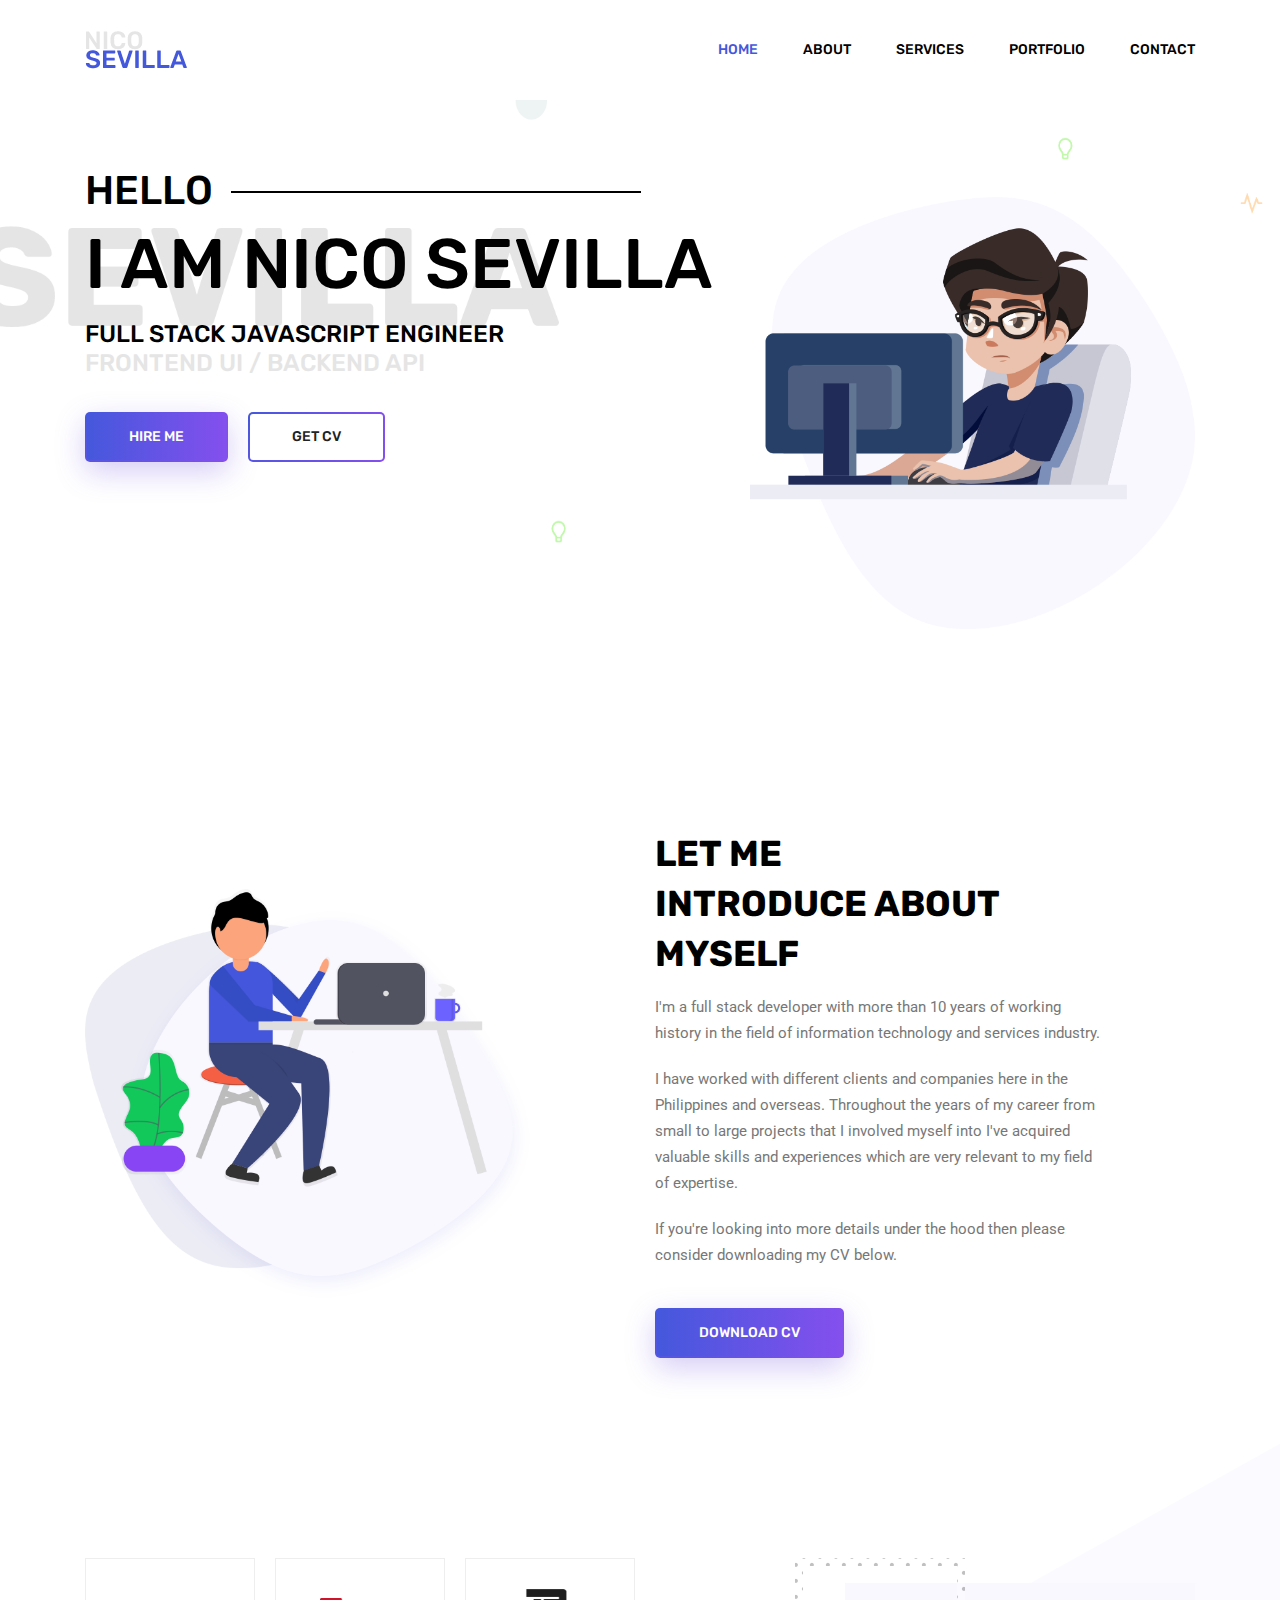
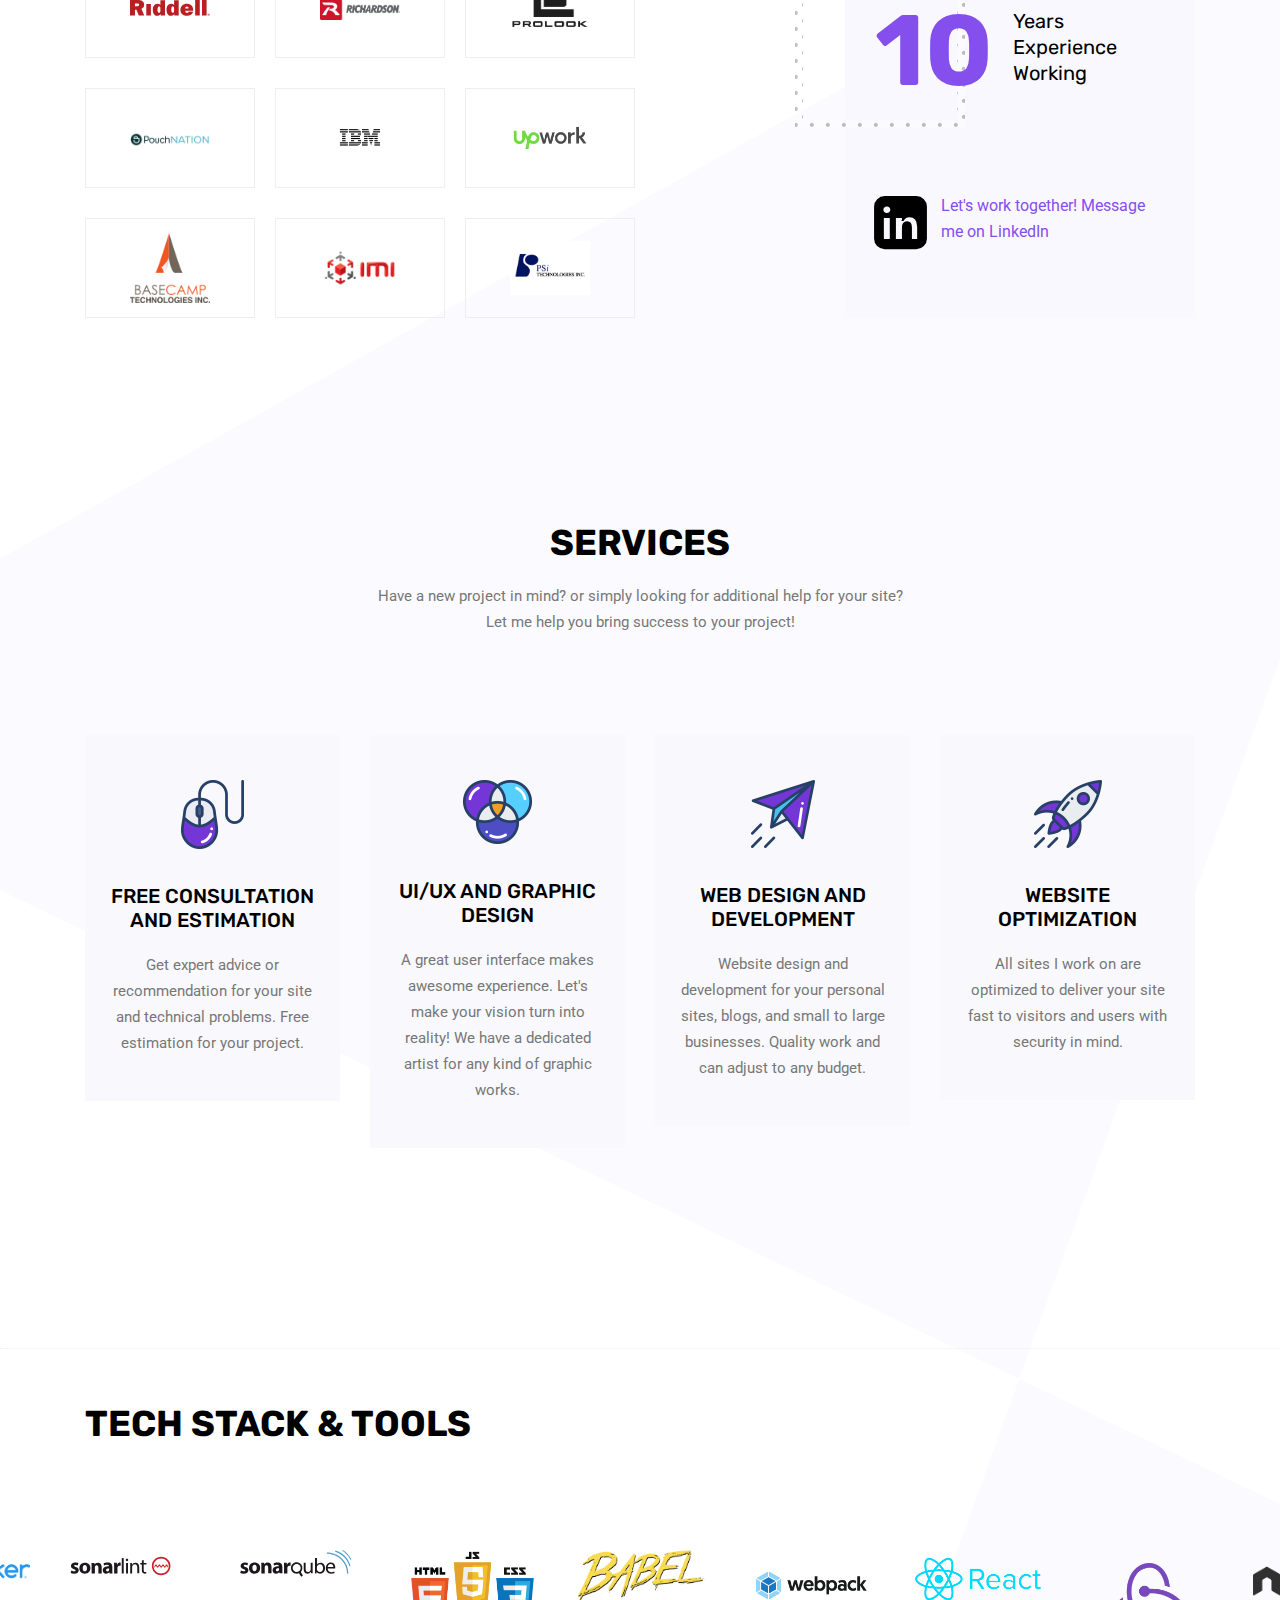
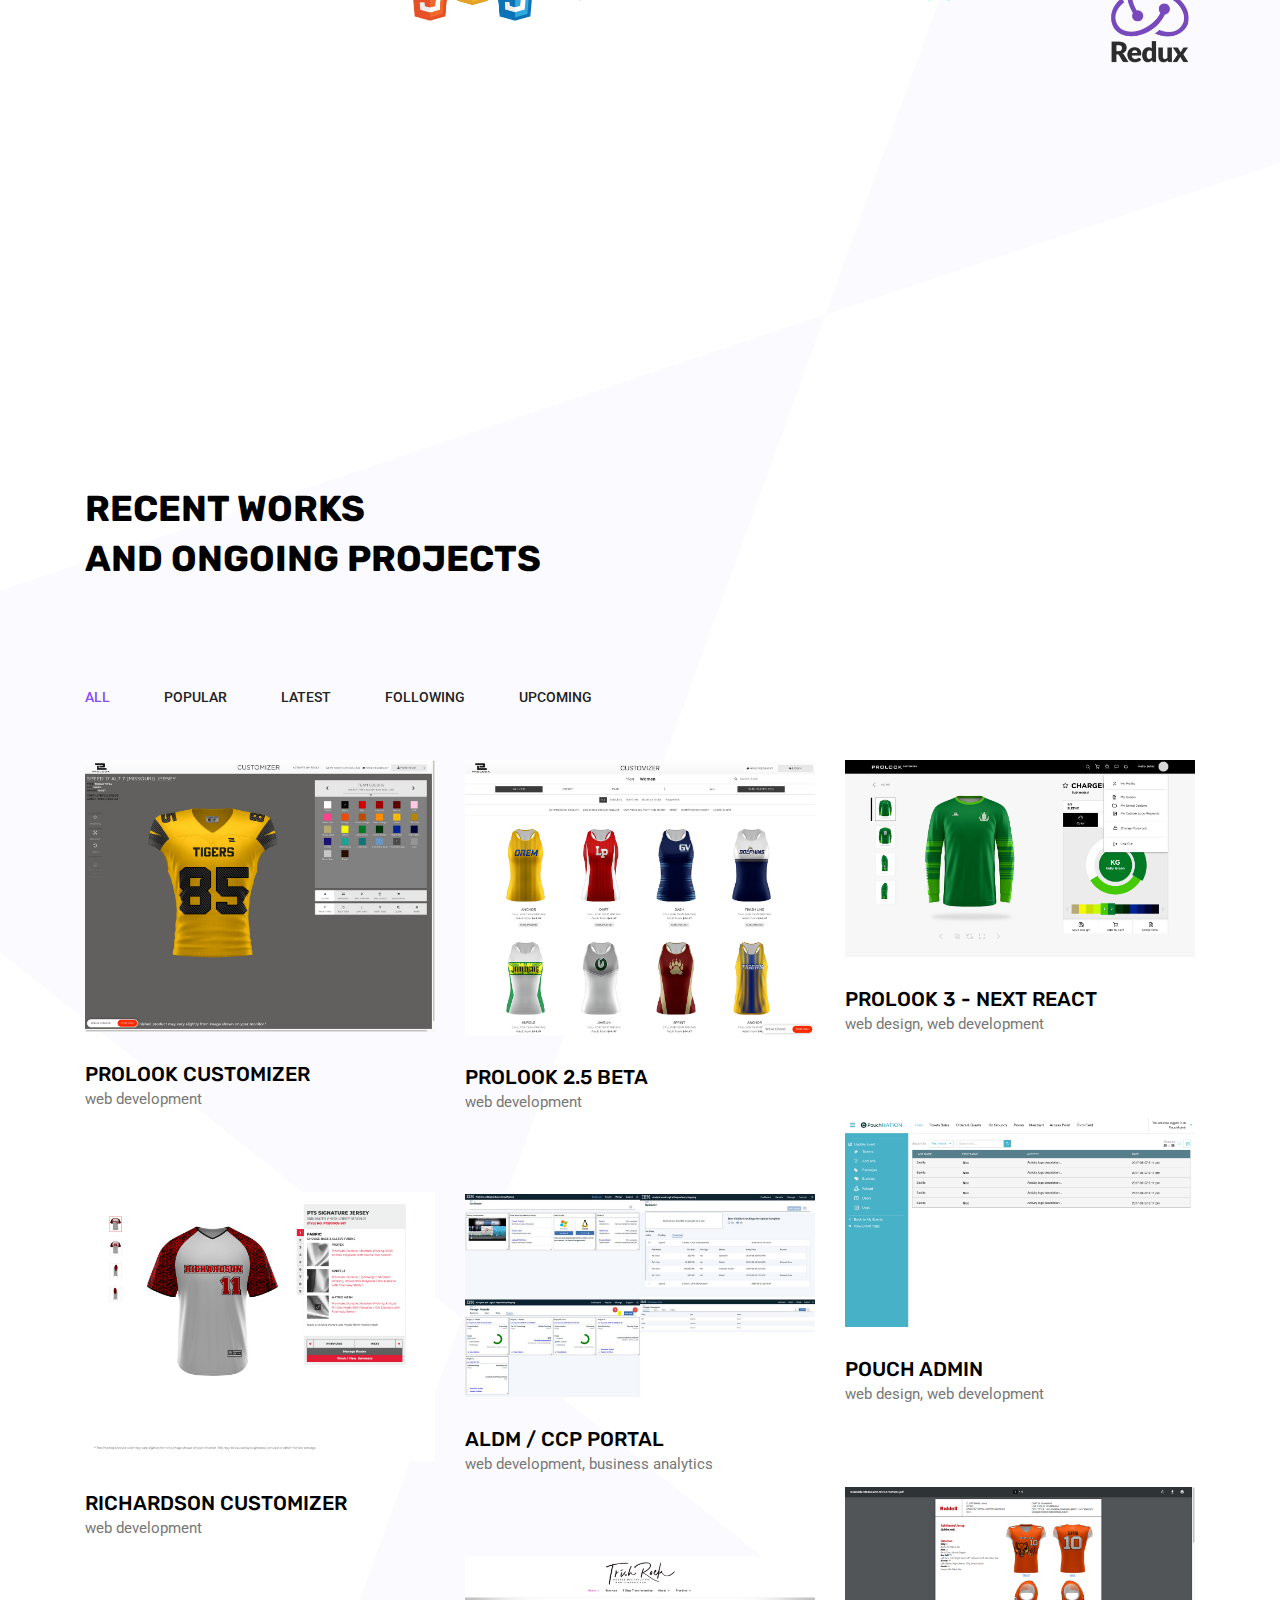
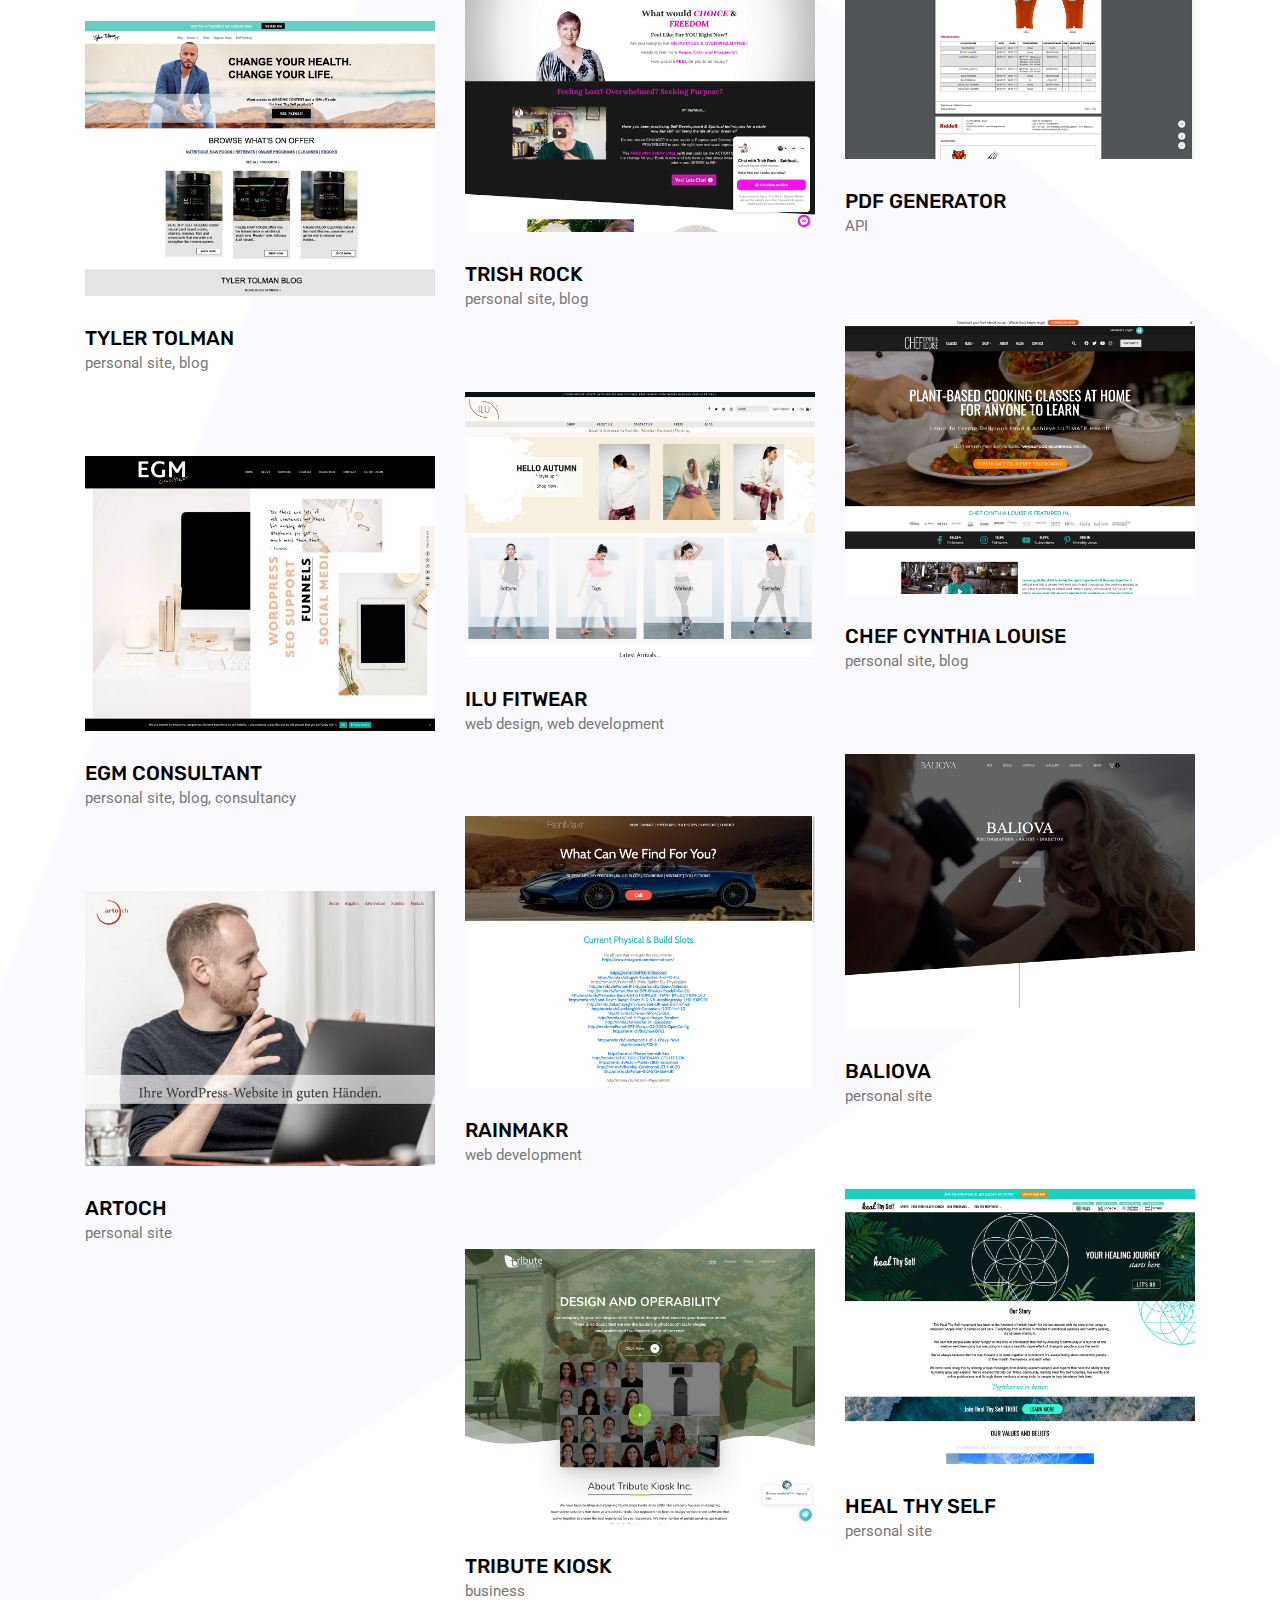
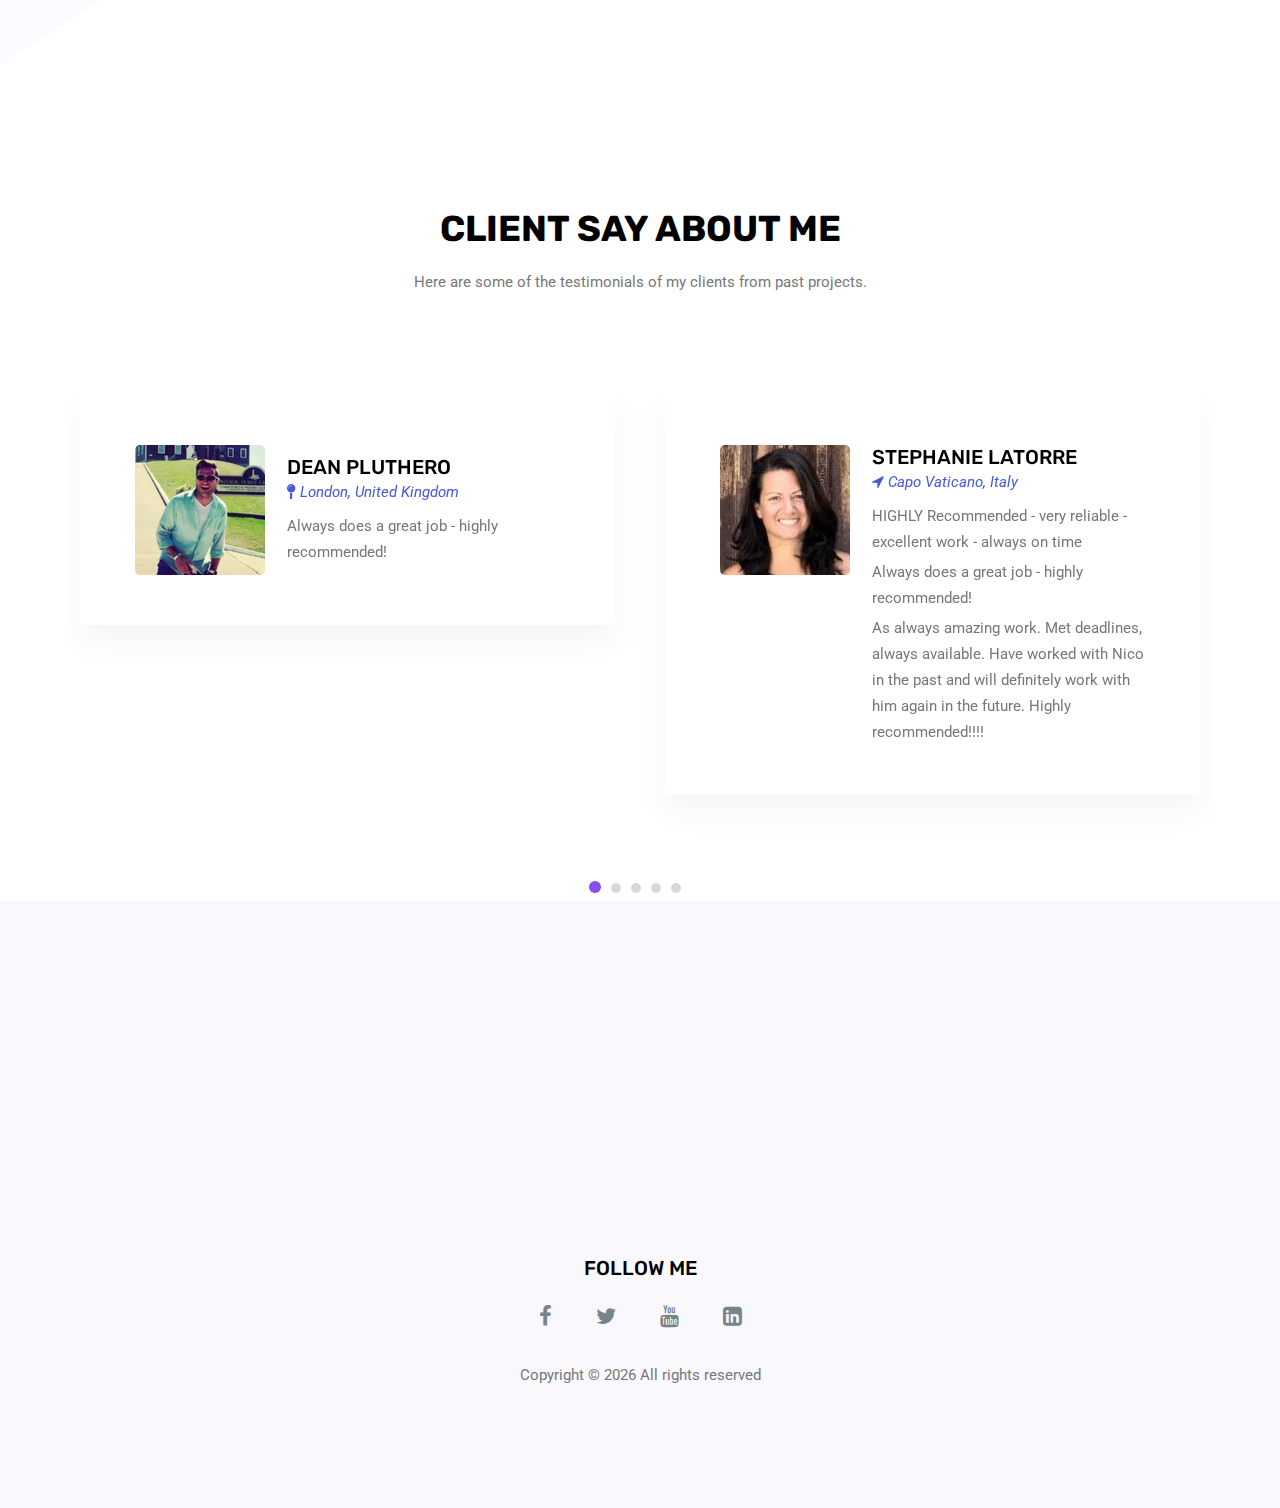
==== index.html @ a61a89af "Update resume" ====
<!doctype html>
<html lang="en">

<head>
	<!-- Required meta tags -->
	<meta charset="utf-8">
	<meta name="viewport" content="width=device-width, initial-scale=1, shrink-to-fit=no">
	<link rel="icon" href="img/favicon.png" type="image/png">
	<title>Nico Sevilla</title>
	<!-- Bootstrap CSS -->
	<link rel="stylesheet" href="css/bootstrap.css">
	<link rel="stylesheet" href="vendors/linericon/style.css">
	<link rel="stylesheet" href="css/font-awesome.min.css">
	<link rel="stylesheet" href="vendors/owl-carousel/owl.carousel.min.css">
	<link rel="stylesheet" href="css/magnific-popup.css">
	<link rel="stylesheet" href="vendors/nice-select/css/nice-select.css">
	<link rel="stylesheet" href="vendors/slick/slick.css">
	<link rel="stylesheet" href="vendors/slick/slick-theme.css">
	<!-- main css -->
	<link rel="stylesheet" href="css/style.css">
	<style type="text/css">
		.slider {
			/*width: 50%;*/
			margin: 0 0 100px 0;
		}

		.slick-slide {
			margin: 0px 20px;
		}

		.slick-slide img {
			width: 100%;
		}

		.slick-prev:before,
		.slick-next:before {
			color: black;
		}

		/*.slick-slide {*/
		/*	transition: all ease-in-out .3s;*/
		/*	opacity: .2;*/
		/*}*/

		/*.slick-active {*/
		/*	opacity: .5;*/
		/*}*/

		/*.slick-current {*/
		/*	opacity: 1;*/
		/*}*/
	</style>
</head>

<body>

	<!--================ Start Header Area =================-->
	<header class="header_area">
		<div class="main_menu">
			<nav class="navbar navbar-expand-lg navbar-light">
				<div class="container">
					<!-- Brand and toggle get grouped for better mobile display -->
					<a class="navbar-brand logo_h" href="index.html"><img src="img/logo.png" alt=""></a>
					<button class="navbar-toggler" type="button" data-toggle="collapse"
						data-target="#navbarSupportedContent" aria-controls="navbarSupportedContent"
						aria-expanded="false" aria-label="Toggle navigation">
						<span class="icon-bar"></span>
						<span class="icon-bar"></span>
						<span class="icon-bar"></span>
					</button>
					<!-- Collect the nav links, forms, and other content for toggling -->
					<div class="collapse navbar-collapse offset" id="navbarSupportedContent">
						<ul class="nav navbar-nav menu_nav justify-content-end">
							<li class="nav-item active"><a class="nav-link" href="index.html">Home</a></li>
							<li class="nav-item"><a class="nav-link" href="about.html">About</a></li>
							<li class="nav-item"><a class="nav-link" href="services.html">Services</a></li>
							<li class="nav-item"><a class="nav-link" href="portfolio.html">Portfolio</a></li>
							<li class="nav-item"><a class="nav-link" href="contact.html">Contact</a></li>
						</ul>
					</div>
				</div>
			</nav>
		</div>
	</header>
	<!--================ End Header Area =================-->

	<!--================ Start Home Banner Area =================-->
	<section class="home_banner_area">
		<div class="banner_inner">
			<div class="container">
				<div class="row">
					<div class="col-lg-7">
						<div class="banner_content">
							<h3 class="text-uppercase">Hello</h3>
							<h1 class="text-uppercase">I am Nico Sevilla</h1>
							<h5 class="text-uppercase">FULL STACK JAVASCRIPT ENGINEER <br /><span class="text-uppercase"
									style="color:#e5e5e5">FRONTEND UI / BACKEND API</span></h5>
							<div class="d-flex align-items-center">
								<a class="primary_btn" target="_blank"
									href="https://www.linkedin.com/in/nicosevilla/"><span>Hire Me</span></a>
								<a class="primary_btn tr-bg" target="_blank"
									href="https://github.com/nicosevilla-github/portfolio/raw/master/Resume-Nico-Sevilla-2021.pdf"><span>Get
										CV</span></a>
							</div>
						</div>
					</div>
					<div class="col-lg-5">
						<div class="home_right_img">
							<img class="" src="img/banner/home-right.png" alt="">
						</div>
					</div>
				</div>
			</div>
		</div>
	</section>
	<!--================ End Home Banner Area =================-->

	<!--================ Start About Us Area =================-->
	<section class="about_area section_gap">
		<div class="container">
			<div class="row justify-content-start align-items-center">
				<div class="col-lg-5">
					<div class="about_img">
						<img class="" src="img/about-us.png" alt="">
					</div>
				</div>

				<div class="offset-lg-1 col-lg-5">
					<div class="main_title text-left">
						<h2>let me <br>
							introduce about <br>
							myself</h2>
						<p>
							I'm a full stack developer with more than 10 years of working history in the field of
							information technology and services industry.
						</p>
						<p>
							I have worked with different clients and companies here in the Philippines and overseas.
							Throughout the years of my career from small to large projects that I involved myself into
							I've acquired valuable skills and experiences which are very relevant to my field of
							expertise.
						</p>

						<p>If you're looking into more details under the hood then please consider downloading my CV
							below.</p>
						<a class="primary_btn" target="_blank"
							href="https://github.com/nicosevilla-github/portfolio/raw/master/NicoSevilla_CV_LinkedIn_2020.pdf"><span>Download
								CV</span></a>
					</div>
				</div>
			</div>
		</div>
	</section>
	<!--================ End About Us Area =================-->

	<!--================ Start Brand Area =================-->
	<section class="brand_area section_gap_bottom">
		<div class="container">
			<div class="row justify-content-center">
				<div class="col-lg-6">
					<div class="row">
						<div class="col-lg-4 col-md-4 col-sm-6">
							<div class="single-brand-item d-table">
								<div class="d-table-cell text-center">
									<img src="img/brands/riddell.svg" alt="">
								</div>
							</div>
						</div>
						<div class="col-lg-4 col-md-4 col-sm-6">
							<div class="single-brand-item d-table">
								<div class="d-table-cell text-center">
									<img src="img/brands/richardson.png" alt="">
								</div>
							</div>
						</div>
						<div class="col-lg-4 col-md-4 col-sm-6">
							<div class="single-brand-item d-table">
								<div class="d-table-cell text-center">
									<img src="img/brands/prolook.png" alt="">
								</div>
							</div>
						</div>
						<div class="col-lg-4 col-md-4 col-sm-6">
							<div class="single-brand-item d-table">
								<div class="d-table-cell text-center">
									<img src="img/brands/pouchnation.png" alt="">
								</div>
							</div>
						</div>
						<div class="col-lg-4 col-md-4 col-sm-6">
							<div class="single-brand-item d-table">
								<div class="d-table-cell text-center">
									<img src="img/brands/ibm.png" alt="">
								</div>
							</div>
						</div>
						<div class="col-lg-4 col-md-4 col-sm-6">
							<div class="single-brand-item d-table">
								<div class="d-table-cell text-center">
									<img src="img/brands/upwork.png" alt="">
								</div>
							</div>
						</div>
						<div class="col-lg-4 col-md-4 col-sm-6">
							<div class="single-brand-item d-table">
								<div class="d-table-cell text-center">
									<img src="img/brands/basecamptech.png" alt="">
								</div>
							</div>
						</div>
						<div class="col-lg-4 col-md-4 col-sm-6">
							<div class="single-brand-item d-table">
								<div class="d-table-cell text-center">
									<img src="img/brands/imi.png" alt="">
								</div>
							</div>
						</div>
						<div class="col-lg-4 col-md-4 col-sm-6">
							<div class="single-brand-item d-table">
								<div class="d-table-cell text-center">
									<img src="img/brands/psi.png" alt="">
								</div>
							</div>
						</div>
					</div>
				</div>
				<div class="offset-lg-2 col-lg-4 col-md-6">
					<div class="client-info">
						<div class="d-flex mb-50">
							<span class="lage">10</span>
							<span class="smll">Years Experience Working</span>
						</div>
						<div class="call-now d-flex">
							<div>
								<a target="_blank" href="https://www.linkedin.com/in/nicosevilla/">
									<span class="fa fa-linkedin-square"></span>
								</a>
							</div>
							<div class="ml-15">
								<a target="_blank" href="https://www.linkedin.com/in/nicosevilla/">
									<p style="text-transform: none">Let's work together! Message me on LinkedIn</p>
								</a>
							</div>
						</div>
					</div>
				</div>
			</div>
		</div>
	</section>
	<!--================ End Brand Area =================-->

	<!--================ Start Features Area =================-->
	<section class="features_area">
		<div class="container">
			<div class="row justify-content-center">
				<div class="col-lg-8 text-center">
					<div class="main_title">
						<h2>services</h2>
						<p>
							Have a new project in mind? or simply looking for additional help for your site?
							<br />
							Let me help you bring success to your project!
						</p>
					</div>
				</div>
			</div>
			<div class="row feature_inner">
				<div class="col-lg-3 col-md-6">
					<div class="feature_item">
						<img src="img/services/s1.png" alt="">
						<h4>FREE Consultation and estimation</h4>
						<p>Get expert advice or recommendation for your site and technical problems. Free estimation for
							your project.</p>
					</div>
				</div>
				<div class="col-lg-3 col-md-6">
					<div class="feature_item">
						<img src="img/services/s2.png" alt="">
						<h4>UI/ux and graphic design</h4>
						<p>A great user interface makes awesome experience. Let's make your vision turn into reality! We
							have a dedicated artist for any kind of graphic works.</p>
					</div>
				</div>
				<div class="col-lg-3 col-md-6">
					<div class="feature_item">
						<img src="img/services/s3.png" alt="">
						<h4>Web design and development</h4>
						<p>Website design and development for your personal sites, blogs, and small to large businesses.
							Quality work and can adjust to any budget.</p>
					</div>
				</div>
				<div class="col-lg-3 col-md-6">
					<div class="feature_item">
						<img src="img/services/s4.png" alt="">
						<h4>website optimization</h4>
						<p>All sites I work on are optimized to deliver your site fast to visitors and users with
							security in mind.</p>
					</div>
				</div>
			</div>
		</div>
	</section>
	<!--================ End Features Area =================-->

	<!--================Start Technologies Area =================-->
	<div class="section-top-border mb-5">
		<div class="container">
			<div class="row">
				<div class="col-lg-12">
					<div class="main_title text-left">
						<h2>TECH STACK & TOOLS</h2>
					</div>
				</div>
			</div>
		</div>
		<section class="slider">
			<div>
				<img class="img-fluid" src="img/elements/htmlcssjs.png" alt="">
			</div>
			<div>
				<img class="img-fluid" src="img/elements/babel.png" alt="">
			</div>
			<div>
				<img class="img-fluid" src="img/elements/webpack.png" alt="">
			</div>
			<div>
				<img class="img-fluid" src="img/elements/reactjs.png" alt="">
			</div>
			<div>
				<img class="img-fluid" src="img/elements/redux.png" alt="">
			</div>
			<div>
				<img class="img-fluid" src="img/elements/nodejs.png" alt="">
			</div>
			<div>
				<img class="img-fluid" src="img/elements/mongodb.png" alt="">
			</div>
			<div>
				<img class="img-fluid" src="img/elements/next.svg" alt="">
			</div>
			<div>
				<img class="img-fluid" src="img/elements/graphql.png" alt="">
			</div>
			<div>
				<img class="img-fluid" src="img/elements/meteor.svg" alt="">
			</div>
			<div>
				<img class="img-fluid" src="img/elements/svelte.svg" alt="">
			</div>
			<div>
				<img class="img-fluid" src="img/elements/sapper.svg" alt="">
			</div>
			<div>
				<img class="img-fluid" src="img/elements/tailwindcss.png" alt="">
			</div>
			<div>
				<img class="img-fluid" src="img/elements/gulp.png" alt="">
			</div>
			<div>
				<img class="img-fluid" src="img/elements/express.png" alt="">
			</div>
			<div>
				<img class="img-fluid" src="img/elements/sass.png" alt="">
			</div>
			<div>
				<img class="img-fluid" src="img/elements/less.png" alt="">
			</div>
			<div>
				<img class="img-fluid" src="img/elements/jquery.png" alt="">
			</div>
			<div>
				<img class="img-fluid" src="img/elements/phpmysql.png" alt="">
			</div>
			<div>
				<img class="img-fluid" src="img/elements/yarn.png" alt="">
			</div>
			<div>
				<img class="img-fluid" src="img/elements/npm.png" alt="">
			</div>
			<div>
				<img class="img-fluid" src="img/elements/wordpress.png" alt="">
			</div>
			<div>
				<img class="img-fluid" src="img/elements/gitkraken.png" alt="">
			</div>
			<div>
				<img class="img-fluid" src="img/elements/slack.png" alt="">
			</div>
			<div>
				<img class="img-fluid" src="img/elements/jira.png" alt="">
			</div>
			<div>
				<img class="img-fluid" src="img/elements/sketch.png" alt="">
			</div>
			<div>
				<img class="img-fluid" src="img/elements/emotion.png" alt="">
			</div>
			<div>
				<img class="img-fluid" src="img/elements/phpstorm.png" alt="">
			</div>
			<div>
				<img class="img-fluid" src="img/elements/vscode.png" alt="">
			</div>
			<div>
				<img class="img-fluid" src="img/elements/aws.png" alt="">
			</div>
			<div>
				<img class="img-fluid" src="img/elements/docker.png" alt="">
			</div>
			<div>
				<img class="img-fluid" src="img/elements/sonarlint.svg" alt="">
			</div>
			<div>
				<img class="img-fluid" src="img/elements/sonarqube.svg" alt="">
			</div>
		</section>
	</div>
	<!--================ End Technologies Area =================-->

	<!--================Start Portfolio Area =================-->
	<section class="portfolio_area section_gap_top" id="portfolio">
		<div class="container">
			<div class="row">
				<div class="col-lg-12">
					<div class="main_title text-left">
						<h2>recent works <br>
							and ongoing projects </h2>
					</div>
				</div>
			</div>
			<div class="filters portfolio-filter">
				<ul>
					<li class="active" data-filter="*">all</li>
					<li data-filter=".popular">popular</li>
					<li data-filter=".latest"> latest</li>
					<li data-filter=".following">following</li>
					<li data-filter=".upcoming">upcoming</li>
				</ul>
			</div>

			<div class="filters-content">
				<div class="row portfolio-grid justify-content-center">
					<div class="col-lg-4 col-md-6 all popular">
						<div class="portfolio_box">
							<div class="single_portfolio">
								<img class="img-fluid w-100" src="img/portfolio/prolook-customizer.png" alt="">
								<div class="overlay"></div>
								<a href="img/portfolio/prolook-customizer.png" class="img-gal">
									<div class="icon">
										<span class="lnr lnr-cross"></span>
									</div>
								</a>
							</div>
							<div class="short_info">
								<h4><a href="https://customizer.prolook.com/index">prolook customizer</a></h4>
								<p>web development</p>
							</div>
						</div>
					</div>
					<div class="col-lg-4 col-md-6 all popular following">
						<div class="portfolio_box">
							<div class="single_portfolio">
								<img class="img-fluid w-100" src="img/portfolio/prolook-2-beta.png" alt="">
								<div class="overlay"></div>
								<a href="img/portfolio/prolook-2-beta.png" class="img-gal">
									<div class="icon">
										<span class="lnr lnr-cross"></span>
									</div>
								</a>
							</div>
							<div class="short_info">
								<h4><a href="https://beta-customizer.prolook.com/index">Prolook 2.5 Beta</a></h4>
								<p>web development</p>
							</div>
						</div>
					</div>
					<div class="col-lg-4 col-md-6 all latest upcoming">
						<div class="portfolio_box">
							<div class="single_portfolio">
								<img class="img-fluid w-100" src="img/portfolio/prolook-3-customizer.png" alt="">
								<div class="overlay"></div>
								<a href="img/portfolio/prolook-3-customizer.png" class="img-gal">
									<div class="icon">
										<span class="lnr lnr-cross"></span>
									</div>
								</a>
							</div>
							<div class="short_info">
								<h4><a href="#">Prolook 3 - Next React</a></h4>
								<p>web design, web development</p>
							</div>
						</div>
					</div>
					<div class="col-lg-4 col-md-6 all popular">
						<div class="portfolio_box">
							<div class="single_portfolio">
								<img class="img-fluid w-100" src="img/portfolio/pouch-admin.png" alt="">
								<div class="overlay"></div>
								<a href="img/portfolio/pouch-admin.png" class="img-gal">
									<div class="icon">
										<span class="lnr lnr-cross"></span>
									</div>
								</a>
							</div>
							<div class="short_info">
								<h4><a href="https://uat.pouchnation.com/">Pouch Admin</a></h4>
								<p>web design, web development</p>
							</div>
						</div>
					</div>
					<div class="col-lg-4 col-md-6 all following">
						<div class="portfolio_box">
							<div class="single_portfolio">
								<img class="img-fluid w-100" src="img/portfolio/richardson-customizer.png" alt="">
								<div class="overlay"></div>
								<a href="img/portfolio/richardson-customizer.png" class="img-gal">
									<div class="icon">
										<span class="lnr lnr-cross"></span>
									</div>
								</a>
							</div>
							<div class="short_info">
								<h4><a href="https://richardson.uniform-customizer.io/builder/0/4485?customize-uniform">Richardson
										Customizer</a></h4>
								<p>web development</p>
							</div>
						</div>
					</div>
					<div class="col-lg-4 col-md-6 all popular following">
						<div class="portfolio_box">
							<div class="single_portfolio">
								<img class="img-fluid w-100" src="img/portfolio/aldm-ccp.png" alt="">
								<div class="overlay"></div>
								<a href="img/portfolio/aldm-ccp.png" class="img-gal">
									<div class="icon">
										<span class="lnr lnr-cross"></span>
									</div>
								</a>
							</div>
							<div class="short_info">
								<h4><a href="#">ALDM / CCP Portal</a></h4>
								<p>web development, business analytics</p>
							</div>
						</div>
					</div>
					<div class="col-lg-4 col-md-6 all popular following">
						<div class="portfolio_box">
							<div class="single_portfolio">
								<img class="img-fluid w-100" src="img/portfolio/pdf-generator.png" alt="">
								<div class="overlay"></div>
								<a href="img/portfolio/pdf-generator.png" class="img-gal">
									<div class="icon">
										<span class="lnr lnr-cross"></span>
									</div>
								</a>
							</div>
							<div class="short_info">
								<h4><a href="#">PDF Generator</a></h4>
								<p>API</p>
							</div>
						</div>
					</div>
					<div class="col-lg-4 col-md-6 all following">
						<div class="portfolio_box">
							<div class="single_portfolio">
								<img class="img-fluid w-100" src="img/portfolio/trish-rock.png" alt="">
								<div class="overlay"></div>
								<a href="img/portfolio/trish-rock.png" class="img-gal">
									<div class="icon">
										<span class="lnr lnr-cross"></span>
									</div>
								</a>
							</div>
							<div class="short_info">
								<h4><a href="https://trishrock.com/">trish rock</a></h4>
								<p>personal site, blog</p>
							</div>
						</div>
					</div>
					<div class="col-lg-4 col-md-6 all following">
						<div class="portfolio_box">
							<div class="single_portfolio">
								<img class="img-fluid w-100" src="img/portfolio/tyler-tolman.png" alt="">
								<div class="overlay"></div>
								<a href="img/portfolio/tyler-tolman.png" class="img-gal">
									<div class="icon">
										<span class="lnr lnr-cross"></span>
									</div>
								</a>
							</div>
							<div class="short_info">
								<h4><a href="https://www.tylertolman.com/">Tyler Tolman</a></h4>
								<p>personal site, blog</p>
							</div>
						</div>
					</div>
					<div class="col-lg-4 col-md-6 all following">
						<div class="portfolio_box">
							<div class="single_portfolio">
								<img class="img-fluid w-100" src="img/portfolio/chef-cynthia.png" alt="">
								<div class="overlay"></div>
								<a href="img/portfolio/chef-cynthia.png" class="img-gal">
									<div class="icon">
										<span class="lnr lnr-cross"></span>
									</div>
								</a>
							</div>
							<div class="short_info">
								<h4><a href="https://chefcynthialouise.com/">Chef Cynthia Louise</a></h4>
								<p>personal site, blog</p>
							</div>
						</div>
					</div>
					<div class="col-lg-4 col-md-6 all following">
						<div class="portfolio_box">
							<div class="single_portfolio">
								<img class="img-fluid w-100" src="img/portfolio/ilu-fit.png" alt="">
								<div class="overlay"></div>
								<a href="img/portfolio/ilu-fit.png" class="img-gal">
									<div class="icon">
										<span class="lnr lnr-cross"></span>
									</div>
								</a>
							</div>
							<div class="short_info">
								<h4><a href="https://ilufitwear.com/">ILU Fitwear</a></h4>
								<p>web design, web development</p>
							</div>
						</div>
					</div>
					<div class="col-lg-4 col-md-6 all following">
						<div class="portfolio_box">
							<div class="single_portfolio">
								<img class="img-fluid w-100" src="img/portfolio/egm.png" alt="">
								<div class="overlay"></div>
								<a href="img/portfolio/egm.png" class="img-gal">
									<div class="icon">
										<span class="lnr lnr-cross"></span>
									</div>
								</a>
							</div>
							<div class="short_info">
								<h4><a href="https://egmanagementconsultant.us/">EGM Consultant</a></h4>
								<p>personal site, blog, consultancy</p>
							</div>
						</div>
					</div>
					<div class="col-lg-4 col-md-6 all following">
						<div class="portfolio_box">
							<div class="single_portfolio">
								<img class="img-fluid w-100" src="img/portfolio/baliova2.png" alt="">
								<div class="overlay"></div>
								<a href="img/portfolio/baliova2.png" class="img-gal">
									<div class="icon">
										<span class="lnr lnr-cross"></span>
									</div>
								</a>
							</div>
							<div class="short_info">
								<h4><a href="https://www.baliova.com/">Baliova</a></h4>
								<p>personal site</p>
							</div>
						</div>
					</div>
					<div class="col-lg-4 col-md-6 all following">
						<div class="portfolio_box">
							<div class="single_portfolio">
								<img class="img-fluid w-100" src="img/portfolio/rainmakr.png" alt="">
								<div class="overlay"></div>
								<a href="img/portfolio/rainmakr.png" class="img-gal">
									<div class="icon">
										<span class="lnr lnr-cross"></span>
									</div>
								</a>
							</div>
							<div class="short_info">
								<h4><a href="http://www.rainmakr.com/">RainMakr</a></h4>
								<p>web development</p>
							</div>
						</div>
					</div>
					<div class="col-lg-4 col-md-6 all following">
						<div class="portfolio_box">
							<div class="single_portfolio">
								<img class="img-fluid w-100" src="img/portfolio/arto.png" alt="">
								<div class="overlay"></div>
								<a href="img/portfolio/arto.png" class="img-gal">
									<div class="icon">
										<span class="lnr lnr-cross"></span>
									</div>
								</a>
							</div>
							<div class="short_info">
								<h4><a href="https://arto.ch/">ArtoCH</a></h4>
								<p>personal site</p>
							</div>
						</div>
					</div>
					<div class="col-lg-4 col-md-6 all following">
						<div class="portfolio_box">
							<div class="single_portfolio">
								<img class="img-fluid w-100" src="img/portfolio/healthyself.png" alt="">
								<div class="overlay"></div>
								<a href="img/portfolio/healthyself.png" class="img-gal">
									<div class="icon">
										<span class="lnr lnr-cross"></span>
									</div>
								</a>
							</div>
							<div class="short_info">
								<h4><a href="https://www.healthyself.co/">Heal Thy Self</a></h4>
								<p>personal site</p>
							</div>
						</div>
					</div>
					<div class="col-lg-4 col-md-6 all following">
						<div class="portfolio_box">
							<div class="single_portfolio">
								<img class="img-fluid w-100" src="img/portfolio/tributekiosk.png" alt="">
								<div class="overlay"></div>
								<a href="img/portfolio/tributekiosk.png" class="img-gal">
									<div class="icon">
										<span class="lnr lnr-cross"></span>
									</div>
								</a>
							</div>
							<div class="short_info">
								<h4><a href="https://www.tributekiosk.com/">Tribute Kiosk</a></h4>
								<p>business</p>
							</div>
						</div>
					</div>
				</div>
			</div>
		</div>
	</section>
	<!--================End Portfolio Area =================-->

	<!--================ Start Testimonial Area =================-->
	<div class="testimonial_area section_gap_bottom">
		<div class="container">
			<div class="row justify-content-center">
				<div class="col-lg-8 text-center">
					<div class="main_title">
						<h2>client say about me</h2>
						<p>Here are some of the testimonials of my clients from past projects.</p>
					</div>
				</div>
			</div>
			<div class="row">
				<div class="testi_slider owl-carousel">
					<div class="testi_item">
						<div class="row">
							<div class="col-lg-4">
								<img src="img/testimonials/dean.png" alt="">
							</div>
							<div class="col-lg-8">
								<div class="testi_text">
									<h4 class="mb-0">Dean Pluthero</h4>
									<p class="font-italic mb-2" style="color:#4458dc"><span
											class="fa fa-map-pin"></span> London, United Kingdom</p>
									<p>Always does a great job - highly recommended!</p>
								</div>
							</div>
						</div>
					</div>
					<div class="testi_item">
						<div class="row">
							<div class="col-lg-4">
								<img src="img/testimonials/steph.png" alt="">
							</div>
							<div class="col-lg-8">
								<div class="testi_text">
									<h4 class="mb-0">Stephanie LaTorre</h4>
									<p class="font-italic mb-2" style="color:#4458dc"><span
											class="fa fa-location-arrow"></span> Capo Vaticano, Italy</p>
									<p class="mb-1">HIGHLY Recommended - very reliable - excellent work - always on time
									</p>
									<p class="mb-1">Always does a great job - highly recommended!</p>
									<p>As always amazing work. Met deadlines, always available. Have worked with Nico in
										the past and will definitely work with him again in the future. Highly
										recommended!!!!</p>
								</div>
							</div>
						</div>
					</div>
					<div class="testi_item">
						<div class="row">
							<div class="col-lg-4">
								<img src="img/testimonials/avatar.png" alt="">
							</div>
							<div class="col-lg-8">
								<div class="testi_text">
									<h4 class="mb-0">Slawomir Nowak</h4>
									<p class="font-italic mb-2" style="color:#4458dc"><span
											class="fa fa-map-pin"></span> London, England</p>
									<p class="mb-1">Great work! Shows a lot of initiative and talent! We are going to
										rehire him immediately. Highly recommended!</p>
									<p>He really understood and has become the vital part of our project. Quality work
										and extra effort provided yet again. Will definitely hire again!</p>

								</div>
							</div>
						</div>
					</div>
					<div class="testi_item">
						<div class="row">
							<div class="col-lg-4">
								<img src="img/testimonials/avatar.png" alt="">
							</div>
							<div class="col-lg-8">
								<div class="testi_text">
									<h4 class="mb-0">Jason Johnson</h4>
									<p class="font-italic mb-2" style="color:#4458dc"><span
											class="fa fa-location-arrow"></span> United States</p>
									<p class="mb-1">Great to work with. Will work with him again</p>
									<p>Great to work with. Finish job in a timely manner. Will definitely work with him
										again!</p>
								</div>
							</div>
						</div>
					</div>
					<div class="testi_item">
						<div class="row">
							<div class="col-lg-4">
								<img src="img/testimonials/afi.png" alt="">
							</div>
							<div class="col-lg-8">
								<div class="testi_text">
									<h4 class="mb-0">Afi Aflatooni</h4>
									<p class="font-italic mb-2" style="color:#4458dc"><span
											class="fa fa-map-pin"></span> Toronto, Canada</p>
									<p>Did a great job the first time and didn't have to ask for any rework.</p>
								</div>
							</div>
						</div>
					</div>
					<div class="testi_item">
						<div class="row">
							<div class="col-lg-4">
								<img src="img/testimonials/avatar.png" alt="">
							</div>
							<div class="col-lg-8">
								<div class="testi_text">
									<h4 class="mb-0">Ben Willison</h4>
									<p class="font-italic mb-2" style="color:#4458dc"><span
											class="fa fa-location-arrow"></span> Thailand</p>
									<p>will hire again</p>
								</div>
							</div>
						</div>
					</div>
					<div class="testi_item">
						<div class="row">
							<div class="col-lg-4">
								<img src="img/testimonials/avatar.png" alt="">
							</div>
							<div class="col-lg-8">
								<div class="testi_text">
									<h4 class="mb-0">Jim Cleaver</h4>
									<p class="font-italic mb-2" style="color:#4458dc"><span
											class="fa fa-map-pin"></span> United States</p>
									<p>Excellent person to work with. Went above and beyond what I was expecting.</p>
								</div>
							</div>
						</div>
					</div>
					<div class="testi_item">
						<div class="row">
							<div class="col-lg-4">
								<img src="img/testimonials/jim.png" alt="">
							</div>
							<div class="col-lg-8">
								<div class="testi_text">
									<h4 class="mb-0">Jim Nippes</h4>
									<p class="font-italic mb-2" style="color:#4458dc"><span
											class="fa fa-location-arrow"></span> Menlo Park, United States</p>
									<p>Nico did a great job and was always available when I need him. Would hire Nico
										again because he cares about his work and will do a great job.</p>
								</div>
							</div>
						</div>
					</div>
					<div class="testi_item">
						<div class="row">
							<div class="col-lg-4">
								<img src="img/testimonials/avatar.png" alt="">
							</div>
							<div class="col-lg-8">
								<div class="testi_text">
									<h4 class="mb-0">Middle-G</h4>
									<p class="font-italic mb-2" style="color:#4458dc"><span
											class="fa fa-map-pin"></span> Palo Alto, California</p>
									<p>"Great person with which to work. Tries to understand the problem and works
										within the guidelines I set. Wants to do a good and a likes learning. I would
										definitely hire Nico again. Nico cares about doing a good job and does not
										charge excessive hours."</p>
								</div>
							</div>
						</div>
					</div>
					<div class="testi_item">
						<div class="row">
							<div class="col-lg-4">
								<img src="img/testimonials/arto.png" alt="">
							</div>
							<div class="col-lg-8">
								<div class="testi_text">
									<h4 class="mb-0">Arto Steiner</h4>
									<p class="font-italic mb-2" style="color:#4458dc"><span
											class="fa fa-location-arrow"></span> Oberlunhkofen, Switzerland</p>
									<p>"Thanks for your help. Will be happy to hire again."</p>
								</div>
							</div>
						</div>
					</div>
				</div>
			</div>
		</div>
	</div>
	<!--================ End Testimonial Area =================-->

	<!--================Footer Area =================-->
	<footer class="footer_area">
		<div class="container">
			<div class="row justify-content-center">
				<div class="col-lg-12">
					<div class="footer_top flex-column">
						<div class="footer_logo">
							<!--							<a href="#">-->
							<!--								<img src="img/logo.png" alt="">-->
							<!--							</a>-->
							<!--							<img src="img/logo.png" alt="">-->
							<h4>Follow Me</h4>
						</div>
						<div class="footer_social">
							<a href="https://www.facebook.com/nicosevilla.dev/"><i class="fa fa-facebook"></i></a>
							<a href="https://twitter.com/nicosevilla_tw"><i class="fa fa-twitter"></i></a>
							<a href="https://www.youtube.com/c/NicoSevillaOfficial?sub_confirmation=1"><i
									class="fa fa-youtube"></i></a>
							<a href="https://www.linkedin.com/in/nicosevilla/"><i class="fa fa-linkedin-square"></i></a>
						</div>
					</div>
				</div>
			</div>
			<div class="row footer_bottom justify-content-center">
				<p class="col-lg-8 col-sm-12 footer-text">Copyright &copy;
					<script>document.write(new Date().getFullYear());</script> All rights reserved
				</p>
			</div>
		</div>
	</footer>
	<!--================End Footer Area =================-->

	<!-- Optional JavaScript -->
	<!-- jQuery first, then Popper.js, then Bootstrap JS -->
	<script src="js/jquery-3.2.1.min.js"></script>
	<script src="js/popper.js"></script>
	<script src="js/bootstrap.min.js"></script>
	<script src="js/stellar.js"></script>
	<script src="js/jquery.magnific-popup.min.js"></script>
	<script src="vendors/nice-select/js/jquery.nice-select.min.js"></script>
	<script src="vendors/isotope/imagesloaded.pkgd.min.js"></script>
	<script src="vendors/isotope/isotope-min.js"></script>
	<script src="vendors/owl-carousel/owl.carousel.min.js"></script>
	<script src="js/jquery.ajaxchimp.min.js"></script>
	<script src="js/mail-script.js"></script>
	<!--gmaps Js-->
	<!--	<script src="https://maps.googleapis.com/maps/api/js?key=AIzaSyCjCGmQ0Uq4exrzdcL6rvxywDDOvfAu6eE"></script>-->
	<!--	<script src="js/gmaps.min.js"></script>-->
	<script src="js/theme.js"></script>
	<script src="vendors/slick/slick.js"></script>
	<script>
		$(document).ready(function () {
			$('.slider').slick({
				dots: false,
				infinite: true,
				centerMode: true,
				slidesToShow: 7,
				slidesToScroll: 3,
				autoplaySpeed: 0,
				autoplay: true,
				cssEase: 'linear',
				speed: 2000,
				arrows: false
			});
		});
	</script>
</body>

</html>
---- vendors/linericon/style.css ----
@font-face {
	font-family: 'Linearicons-Free';
	src:url('fonts/Linearicons-Free.eot?w118d');
	src:url('fonts/Linearicons-Free.eot?#iefixw118d') format('embedded-opentype'),
		url('fonts/Linearicons-Free.woff2?w118d') format('woff2'),
		url('fonts/Linearicons-Free.woff?w118d') format('woff'),
		url('fonts/Linearicons-Free.ttf?w118d') format('truetype'),
		url('fonts/Linearicons-Free.svg?w118d#Linearicons-Free') format('svg');
	font-weight: normal;
	font-style: normal;
}

.lnr {
	font-family: 'Linearicons-Free';
	speak: none;
	font-style: normal;
	font-weight: normal;
	font-variant: normal;
	text-transform: none;
	line-height: 1;

	/* Better Font Rendering =========== */
	-webkit-font-smoothing: antialiased;
	-moz-osx-font-smoothing: grayscale;
}

.lnr-home:before {
	content: "\e800";
}
.lnr-apartment:before {
	content: "\e801";
}
.lnr-pencil:before {
	content: "\e802";
}
.lnr-magic-wand:before {
	content: "\e803";
}
.lnr-drop:before {
	content: "\e804";
}
.lnr-lighter:before {
	content: "\e805";
}
.lnr-poop:before {
	content: "\e806";
}
.lnr-sun:before {
	content: "\e807";
}
.lnr-moon:before {
	content: "\e808";
}
.lnr-cloud:before {
	content: "\e809";
}
.lnr-cloud-upload:before {
	content: "\e80a";
}
.lnr-cloud-download:before {
	content: "\e80b";
}
.lnr-cloud-sync:before {
	content: "\e80c";
}
.lnr-cloud-check:before {
	content: "\e80d";
}
.lnr-database:before {
	content: "\e80e";
}
.lnr-lock:before {
	content: "\e80f";
}
.lnr-cog:before {
	content: "\e810";
}
.lnr-trash:before {
	content: "\e811";
}
.lnr-dice:before {
	content: "\e812";
}
.lnr-heart:before {
	content: "\e813";
}
.lnr-star:before {
	content: "\e814";
}
.lnr-star-half:before {
	content: "\e815";
}
.lnr-star-empty:before {
	content: "\e816";
}
.lnr-flag:before {
	content: "\e817";
}
.lnr-envelope:before {
	content: "\e818";
}
.lnr-paperclip:before {
	content: "\e819";
}
.lnr-inbox:before {
	content: "\e81a";
}
.lnr-eye:before {
	content: "\e81b";
}
.lnr-printer:before {
	content: "\e81c";
}
.lnr-file-empty:before {
	content: "\e81d";
}
.lnr-file-add:before {
	content: "\e81e";
}
.lnr-enter:before {
	content: "\e81f";
}
.lnr-exit:before {
	content: "\e820";
}
.lnr-graduation-hat:before {
	content: "\e821";
}
.lnr-license:before {
	content: "\e822";
}
.lnr-music-note:before {
	content: "\e823";
}
.lnr-film-play:before {
	content: "\e824";
}
.lnr-camera-video:before {
	content: "\e825";
}
.lnr-camera:before {
	content: "\e826";
}
.lnr-picture:before {
	content: "\e827";
}
.lnr-book:before {
	content: "\e828";
}
.lnr-bookmark:before {
	content: "\e829";
}
.lnr-user:before {
	content: "\e82a";
}
.lnr-users:before {
	content: "\e82b";
}
.lnr-shirt:before {
	content: "\e82c";
}
.lnr-store:before {
	content: "\e82d";
}
.lnr-cart:before {
	content: "\e82e";
}
.lnr-tag:before {
	content: "\e82f";
}
.lnr-phone-handset:before {
	content: "\e830";
}
.lnr-phone:before {
	content: "\e831";
}
.lnr-pushpin:before {
	content: "\e832";
}
.lnr-map-marker:before {
	content: "\e833";
}
.lnr-map:before {
	content: "\e834";
}
.lnr-location:before {
	content: "\e835";
}
.lnr-calendar-full:before {
	content: "\e836";
}
.lnr-keyboard:before {
	content: "\e837";
}
.lnr-spell-check:before {
	content: "\e838";
}
.lnr-screen:before {
	content: "\e839";
}
.lnr-smartphone:before {
	content: "\e83a";
}
.lnr-tablet:before {
	content: "\e83b";
}
.lnr-laptop:before {
	content: "\e83c";
}
.lnr-laptop-phone:before {
	content: "\e83d";
}
.lnr-power-switch:before {
	content: "\e83e";
}
.lnr-bubble:before {
	content: "\e83f";
}
.lnr-heart-pulse:before {
	content: "\e840";
}
.lnr-construction:before {
	content: "\e841";
}
.lnr-pie-chart:before {
	content: "\e842";
}
.lnr-chart-bars:before {
	content: "\e843";
}
.lnr-gift:before {
	content: "\e844";
}
.lnr-diamond:before {
	content: "\e845";
}
.lnr-linearicons:before {
	content: "\e846";
}
.lnr-dinner:before {
	content: "\e847";
}
.lnr-coffee-cup:before {
	content: "\e848";
}
.lnr-leaf:before {
	content: "\e849";
}
.lnr-paw:before {
	content: "\e84a";
}
.lnr-rocket:before {
	content: "\e84b";
}
.lnr-briefcase:before {
	content: "\e84c";
}
.lnr-bus:before {
	content: "\e84d";
}
.lnr-car:before {
	content: "\e84e";
}
.lnr-train:before {
	content: "\e84f";
}
.lnr-bicycle:before {
	content: "\e850";
}
.lnr-wheelchair:before {
	content: "\e851";
}
.lnr-select:before {
	content: "\e852";
}
.lnr-earth:before {
	content: "\e853";
}
.lnr-smile:before {
	content: "\e854";
}
.lnr-sad:before {
	content: "\e855";
}
.lnr-neutral:before {
	content: "\e856";
}
.lnr-mustache:before {
	content: "\e857";
}
.lnr-alarm:before {
	content: "\e858";
}
.lnr-bullhorn:before {
	content: "\e859";
}
.lnr-volume-high:before {
	content: "\e85a";
}
.lnr-volume-medium:before {
	content: "\e85b";
}
.lnr-volume-low:before {
	content: "\e85c";
}
.lnr-volume:before {
	content: "\e85d";
}
.lnr-mic:before {
	content: "\e85e";
}
.lnr-hourglass:before {
	content: "\e85f";
}
.lnr-undo:before {
	content: "\e860";
}
.lnr-redo:before {
	content: "\e861";
}
.lnr-sync:before {
	content: "\e862";
}
.lnr-history:before {
	content: "\e863";
}
.lnr-clock:before {
	content: "\e864";
}
.lnr-download:before {
	content: "\e865";
}
.lnr-upload:before {
	content: "\e866";
}
.lnr-enter-down:before {
	content: "\e867";
}
.lnr-exit-up:before {
	content: "\e868";
}
.lnr-bug:before {
	content: "\e869";
}
.lnr-code:before {
	content: "\e86a";
}
.lnr-link:before {
	content: "\e86b";
}
.lnr-unlink:before {
	content: "\e86c";
}
.lnr-thumbs-up:before {
	content: "\e86d";
}
.lnr-thumbs-down:before {
	content: "\e86e";
}
.lnr-magnifier:before {
	content: "\e86f";
}
.lnr-cross:before {
	content: "\e870";
}
.lnr-menu:before {
	content: "\e871";
}
.lnr-list:before {
	content: "\e872";
}
.lnr-chevron-up:before {
	content: "\e873";
}
.lnr-chevron-down:before {
	content: "\e874";
}
.lnr-chevron-left:before {
	content: "\e875";
}
.lnr-chevron-right:before {
	content: "\e876";
}
.lnr-arrow-up:before {
	content: "\e877";
}
.lnr-arrow-down:before {
	content: "\e878";
}
.lnr-arrow-left:before {
	content: "\e879";
}
.lnr-arrow-right:before {
	content: "\e87a";
}
.lnr-move:before {
	content: "\e87b";
}
.lnr-warning:before {
	content: "\e87c";
}
.lnr-question-circle:before {
	content: "\e87d";
}
.lnr-menu-circle:before {
	content: "\e87e";
}
.lnr-checkmark-circle:before {
	content: "\e87f";
}
.lnr-cross-circle:before {
	content: "\e880";
}
.lnr-plus-circle:before {
	content: "\e881";
}
.lnr-circle-minus:before {
	content: "\e882";
}
.lnr-arrow-up-circle:before {
	content: "\e883";
}
.lnr-arrow-down-circle:before {
	content: "\e884";
}
.lnr-arrow-left-circle:before {
	content: "\e885";
}
.lnr-arrow-right-circle:before {
	content: "\e886";
}
.lnr-chevron-up-circle:before {
	content: "\e887";
}
.lnr-chevron-down-circle:before {
	content: "\e888";
}
.lnr-chevron-left-circle:before {
	content: "\e889";
}
.lnr-chevron-right-circle:before {
	content: "\e88a";
}
.lnr-crop:before {
	content: "\e88b";
}
.lnr-frame-expand:before {
	content: "\e88c";
}
.lnr-frame-contract:before {
	content: "\e88d";
}
.lnr-layers:before {
	content: "\e88e";
}
.lnr-funnel:before {
	content: "\e88f";
}
.lnr-text-format:before {
	content: "\e890";
}
.lnr-text-format-remove:before {
	content: "\e891";
}
.lnr-text-size:before {
	content: "\e892";
}
.lnr-bold:before {
	content: "\e893";
}
.lnr-italic:before {
	content: "\e894";
}
.lnr-underline:before {
	content: "\e895";
}
.lnr-strikethrough:before {
	content: "\e896";
}
.lnr-highlight:before {
	content: "\e897";
}
.lnr-text-align-left:before {
	content: "\e898";
}
.lnr-text-align-center:before {
	content: "\e899";
}
.lnr-text-align-right:before {
	content: "\e89a";
}
.lnr-text-align-justify:before {
	content: "\e89b";
}
.lnr-line-spacing:before {
	content: "\e89c";
}
.lnr-indent-increase:before {
	content: "\e89d";
}
.lnr-indent-decrease:before {
	content: "\e89e";
}
.lnr-pilcrow:before {
	content: "\e89f";
}
.lnr-direction-ltr:before {
	content: "\e8a0";
}
.lnr-direction-rtl:before {
	content: "\e8a1";
}
.lnr-page-break:before {
	content: "\e8a2";
}
.lnr-sort-alpha-asc:before {
	content: "\e8a3";
}
.lnr-sort-amount-asc:before {
	content: "\e8a4";
}
.lnr-hand:before {
	content: "\e8a5";
}
.lnr-pointer-up:before {
	content: "\e8a6";
}
.lnr-pointer-right:before {
	content: "\e8a7";
}
.lnr-pointer-down:before {
	content: "\e8a8";
}
.lnr-pointer-left:before {
	content: "\e8a9";
}
---- vendors/nice-select/css/nice-select.css ----
.nice-select {
  -webkit-tap-highlight-color: transparent;
  background-color: #fff;
  border-radius: 5px;
  border: solid 1px #e8e8e8;
  box-sizing: border-box;
  clear: both;
  cursor: pointer;
  display: block;
  float: left;
  font-family: inherit;
  font-size: 14px;
  font-weight: normal;
  height: 42px;
  line-height: 40px;
  outline: none;
  padding-left: 18px;
  padding-right: 30px;
  position: relative;
  text-align: left !important;
  -webkit-transition: all 0.2s ease-in-out;
  transition: all 0.2s ease-in-out;
  -webkit-user-select: none;
     -moz-user-select: none;
      -ms-user-select: none;
          user-select: none;
  white-space: nowrap;
  width: auto; }
  .nice-select:hover {
    border-color: #dbdbdb; }
  .nice-select:active, .nice-select.open, .nice-select:focus {
    border-color: #999; }
  .nice-select:after {
    border-bottom: 2px solid #999;
    border-right: 2px solid #999;
    content: '';
    display: block;
    height: 5px;
    margin-top: -4px;
    pointer-events: none;
    position: absolute;
    right: 12px;
    top: 50%;
    -webkit-transform-origin: 66% 66%;
        -ms-transform-origin: 66% 66%;
            transform-origin: 66% 66%;
    -webkit-transform: rotate(45deg);
        -ms-transform: rotate(45deg);
            transform: rotate(45deg);
    -webkit-transition: all 0.15s ease-in-out;
    transition: all 0.15s ease-in-out;
    width: 5px; }
  .nice-select.open:after {
    -webkit-transform: rotate(-135deg);
        -ms-transform: rotate(-135deg);
            transform: rotate(-135deg); }
  .nice-select.open .list {
    opacity: 1;
    pointer-events: auto;
    -webkit-transform: scale(1) translateY(0);
        -ms-transform: scale(1) translateY(0);
            transform: scale(1) translateY(0); }
  .nice-select.disabled {
    border-color: #ededed;
    color: #999;
    pointer-events: none; }
    .nice-select.disabled:after {
      border-color: #cccccc; }
  .nice-select.wide {
    width: 100%; }
    .nice-select.wide .list {
      left: 0 !important;
      right: 0 !important; }
  .nice-select.right {
    float: right; }
    .nice-select.right .list {
      left: auto;
      right: 0; }
  .nice-select.small {
    font-size: 12px;
    height: 36px;
    line-height: 34px; }
    .nice-select.small:after {
      height: 4px;
      width: 4px; }
    .nice-select.small .option {
      line-height: 34px;
      min-height: 34px; }
  .nice-select .list {
    background-color: #fff;
    border-radius: 5px;
    box-shadow: 0 0 0 1px rgba(68, 68, 68, 0.11);
    box-sizing: border-box;
    margin-top: 4px;
    opacity: 0;
    overflow: hidden;
    padding: 0;
    pointer-events: none;
    position: absolute;
    top: 100%;
    left: 0;
    -webkit-transform-origin: 50% 0;
        -ms-transform-origin: 50% 0;
            transform-origin: 50% 0;
    -webkit-transform: scale(0.75) translateY(-21px);
        -ms-transform: scale(0.75) translateY(-21px);
            transform: scale(0.75) translateY(-21px);
    -webkit-transition: all 0.2s cubic-bezier(0.5, 0, 0, 1.25), opacity 0.15s ease-out;
    transition: all 0.2s cubic-bezier(0.5, 0, 0, 1.25), opacity 0.15s ease-out;
    z-index: 9; }
    .nice-select .list:hover .option:not(:hover) {
      background-color: transparent !important; }
  .nice-select .option {
    cursor: pointer;
    font-weight: 400;
    line-height: 40px;
    list-style: none;
    min-height: 40px;
    outline: none;
    padding-left: 18px;
    padding-right: 29px;
    text-align: left;
    -webkit-transition: all 0.2s;
    transition: all 0.2s; }
    .nice-select .option:hover, .nice-select .option.focus, .nice-select .option.selected.focus {
      background-color: #f6f6f6; }
    .nice-select .option.selected {
      font-weight: bold; }
    .nice-select .option.disabled {
      background-color: transparent;
      color: #999;
      cursor: default; }

.no-csspointerevents .nice-select .list {
  display: none; }

.no-csspointerevents .nice-select.open .list {
  display: block; }
---- css/style.css ----
/*----------------------------------------------------*/
/*font Variables*/
/*Color Variables*/
/*=================== fonts ====================*/
@import url("https://fonts.googleapis.com/css?family=Roboto:400,500|Rubik:500,700");
/*---------------------------------------------------- */
/*----------------------------------------------------*/
/* Medium Layout: 1280px */
/* Tablet Layout: 768px */
/* Mobile Layout: 320px */
/* Wide Mobile Layout: 480px */
/*---------------------------------------------------- */
/*----------------------------------------------------*/
body {
  line-height: 26px;
  font-size: 15px;
  font-family: "Roboto", sans-serif;
  font-weight: 400;
  color: #777777;
  background: url(../img/body-bg.png) no-repeat center; }

h1,
h2,
h3,
h4,
h5,
h6 {
  font-family: "Rubik", sans-serif;
  font-weight: 500;
  color: #000000; }

.list {
  list-style: none;
  margin: 0px;
  padding: 0px; }

a {
  text-decoration: none;
  transition: all 0.3s ease-in-out; }
  a:hover, a:focus {
    text-decoration: none;
    outline: none; }

button:focus {
  outline: none;
  box-shadow: none; }

.mt-25 {
  margin-top: 25px; }

.p0 {
  padding-left: 0px;
  padding-right: 0px; }

.white_bg {
  background: #fff !important; }

.mb-50 {
  margin-bottom: 50px; }

.ml-15 {
  margin-left: 15px; }

.ml-20 {
  margin-left: 20px; }

.mt-50 {
  margin-top: 50px; }

/*---------------------------------------------------- */
/*----------------------------------------------------*/
.section_gap {
  padding: 200px 0; }
  @media (max-width: 1199px) {
    .section_gap {
      padding: 80px 0; } }

.section_gap_top {
  padding-top: 200px; }
  @media (max-width: 1199px) {
    .section_gap_top {
      padding-top: 80px; } }

.section_gap_bottom {
  padding-bottom: 200px; }
  @media (max-width: 1199px) {
    .section_gap_bottom {
      padding-bottom: 80px; } }

/* Main Title Area css
============================================================================================ */
.main_title {
  text-align: center;
  margin-bottom: 100px; }
  @media (max-width: 1199px) {
    .main_title {
      margin-bottom: 50px; } }
  .main_title h2 {
    font-size: 36px;
    font-weight: 700;
    margin-bottom: 15px;
    line-height: 50px;
    text-transform: uppercase; }
    @media (max-width: 991px) {
      .main_title h2 br {
        display: none; } }
    @media (max-width: 767px) {
      .main_title h2 {
        font-size: 30px;
        line-height: 34px; } }
  .main_title p {
    margin-bottom: 0px; }
    @media (max-width: 991px) {
      .main_title p br {
        display: none; } }
  .main_title.white h2 {
    color: #fff; }
  .main_title.white p {
    color: #fff;
    opacity: .6; }

/* End Main Title Area css
============================================================================================ */
/* Start Gradient Area css
============================================================================================ */
.gradient-bg, .header_area .navbar .nav .nav-item.submenu ul .nav-item:hover .nav-link, .blog_right_sidebar .widget_title, .blog_right_sidebar .newsletter_widget .bbtns, .blog_right_sidebar .tag_cloud_widget ul li a:hover, .blog-pagination .page-item.active .page-link, .blog-pagination .page-link:hover, .comments-area .btn-reply:hover {
  background: -webkit-linear-gradient(90deg, #4458dc 0%, #854fee 100%);
  background: -moz-linear-gradient(90deg, #4458dc 0%, #854fee 100%);
  background: -o-linear-gradient(90deg, #4458dc 0%, #854fee 100%);
  background: linear-gradient(90deg, #4458dc 0%, #854fee 100%); }

.border-gradient {
  border-image: -webkit-linear-gradient(90deg, #4458dc 0%, #854fee 100%);
  border-image: -moz-linear-gradient(90deg, #4458dc 0%, #854fee 100%);
  border-image: -o-linear-gradient(90deg, #4458dc 0%, #854fee 100%);
  border-image: linear-gradient(90deg, #4458dc 0%, #854fee 100%); }

.gradient-bg2 {
  background: -webkit-linear-gradient(90deg, #4458dc 0%, #854fee 100%);
  background: -moz-linear-gradient(90deg, #4458dc 0%, #854fee 100%);
  background: -o-linear-gradient(90deg, #4458dc 0%, #854fee 100%);
  background: linear-gradient(90deg, #4458dc 0%, #854fee 100%); }

.gradient-color, .contact_info .info_item i {
  background: -webkit-linear-gradient(90deg, #4458dc 0%, #854fee 100%);
  background: -moz-linear-gradient(90deg, #4458dc 0%, #854fee 100%);
  background: -o-linear-gradient(90deg, #4458dc 0%, #854fee 100%);
  background: linear-gradient(90deg, #4458dc 0%, #854fee 100%);
  -webkit-background-clip: text;
  -webkit-text-fill-color: transparent; }

/* End Gradient Area css
============================================================================================ */
.primary_btn {
  display: inline-block;
  color: #fff;
  letter-spacing: 0px;
  font-family: "Rubik", sans-serif;
  font-weight: 500;
  font-size: 14px;
  line-height: 46px;
  outline: none !important;
  text-align: center;
  cursor: pointer;
  text-transform: uppercase;
  border-radius: 5px;
  background-origin: border-box;
  background-clip: content-box, border-box;
  background-image: linear-gradient(to right, #4458dc 0%, #854fee 100%), radial-gradient(circle at top left, #4458dc, #854fee);
  border: double 2px transparent;
  box-shadow: 0px 10px 30px rgba(118, 85, 225, 0.3); }
  .primary_btn span {
    padding: 0 42px; }
  .primary_btn.tr-bg {
    background-image: linear-gradient(#ffffff, #ffffff), radial-gradient(circle at top left, #4458dc, #854fee);
    border: 2px solid transparent;
    color: #222222;
    box-shadow: none; }
    .primary_btn.tr-bg:hover {
      background-image: linear-gradient(to right, #4458dc 0%, #854fee 100%), radial-gradient(circle at top left, #4458dc, #854fee);
      border: double 2px transparent;
      color: #ffffff;
      box-shadow: 0px 10px 30px rgba(118, 85, 225, 0.3); }
  .primary_btn:hover {
    background-image: linear-gradient(#ffffff, #ffffff), radial-gradient(circle at top left, #4458dc, #854fee);
    border: 2px solid #854fee;
    color: #222222;
    box-shadow: none;
    background-clip: border-box; }

.overlay {
  position: absolute;
  left: 0;
  top: 0;
  height: 100%;
  width: 100%; }

/*---------------------------------------------------- */
/*----------------------------------------------------*/
.header_area {
  position: absolute;
  width: 100%;
  z-index: 9999;
  background: #ffffff; }
  .header_area .menu_nav {
    width: 100%; }
  .header_area .navbar {
    background: transparent;
    padding: 0px;
    border: 0px;
    border-radius: 0px;
    width: 100%; }
    .header_area .navbar .nav .nav-item {
      margin-right: 45px; }
      .header_area .navbar .nav .nav-item .nav-link {
        font: 500 14px/100px "Rubik", sans-serif;
        text-transform: uppercase;
        color: #000000;
        padding: 0px;
        display: inline-block; }
        .header_area .navbar .nav .nav-item .nav-link:after {
          display: none; }
      .header_area .navbar .nav .nav-item:hover .nav-link, .header_area .navbar .nav .nav-item.active .nav-link {
        color: #4458dc; }
      .header_area .navbar .nav .nav-item.submenu {
        position: relative; }
        .header_area .navbar .nav .nav-item.submenu ul {
          border: none;
          padding: 0px;
          border-radius: 0px;
          box-shadow: none;
          margin: 0px;
          background: #fff; }
          @media (min-width: 992px) {
            .header_area .navbar .nav .nav-item.submenu ul {
              position: absolute;
              top: 120%;
              left: 0px;
              min-width: 200px;
              text-align: left;
              opacity: 0;
              transition: all 300ms ease-in;
              visibility: hidden;
              display: block;
              border: none;
              padding: 0px;
              border-radius: 0px;
              box-shadow: 0px 10px 30px 0px rgba(0, 0, 0, 0.1); } }
          .header_area .navbar .nav .nav-item.submenu ul:before {
            content: "";
            width: 0;
            height: 0;
            border-style: solid;
            border-width: 10px 10px 0 10px;
            border-color: #eeeeee transparent transparent transparent;
            position: absolute;
            right: 24px;
            top: 45px;
            z-index: 3;
            opacity: 0;
            transition: all 400ms linear; }
          .header_area .navbar .nav .nav-item.submenu ul .nav-item {
            display: block;
            float: none;
            margin-right: 0px;
            border-bottom: 1px solid #ededed;
            margin-left: 0px;
            transition: all 0.4s linear; }
            .header_area .navbar .nav .nav-item.submenu ul .nav-item .nav-link {
              line-height: 45px;
              color: #000000;
              padding: 0px 30px;
              transition: all 150ms linear;
              display: block;
              text-transform: capitalize;
              margin-right: 0px; }
            .header_area .navbar .nav .nav-item.submenu ul .nav-item:last-child {
              border-bottom: none; }
            .header_area .navbar .nav .nav-item.submenu ul .nav-item:hover .nav-link {
              color: #fff; }
        @media (min-width: 992px) {
          .header_area .navbar .nav .nav-item.submenu:hover ul {
            visibility: visible;
            opacity: 1;
            top: 100%; } }
        .header_area .navbar .nav .nav-item.submenu:hover ul .nav-item {
          margin-top: 0px; }
      .header_area .navbar .nav .nav-item:last-child {
        margin-right: 0px; }
  .header_area.navbar_fixed .main_menu {
    position: fixed;
    width: 100%;
    top: -70px;
    left: 0;
    right: 0;
    background: #ffffff;
    transform: translateY(70px);
    transition: transform 500ms ease, background 500ms ease;
    -webkit-transition: transform 500ms ease, background 500ms ease;
    box-shadow: 0px 3px 16px 0px rgba(0, 0, 0, 0.1); }
    .header_area.navbar_fixed .main_menu .navbar .nav .nav-item .nav-link {
      line-height: 70px; }
  @media (min-width: 992px) {
    .header_area.white_menu .navbar .navbar-brand img {
      display: none; }
      .header_area.white_menu .navbar .navbar-brand img + img {
        display: inline-block; } }
  @media (max-width: 991px) {
    .header_area.white_menu .navbar .navbar-brand img {
      display: inline-block; }
      .header_area.white_menu .navbar .navbar-brand img + img {
        display: none; } }
  .header_area.white_menu .navbar .nav .nav-item .nav-link {
    color: #fff; }
  .header_area.white_menu.navbar_fixed .main_menu .navbar .navbar-brand img {
    display: inline-block; }
    .header_area.white_menu.navbar_fixed .main_menu .navbar .navbar-brand img + img {
      display: none; }
  .header_area.white_menu.navbar_fixed .main_menu .navbar .nav .nav-item .nav-link {
    line-height: 70px;
    color: #000000; }

.owl-carousel.off {
  display: -ms-flexbox;
  display: flex; }

/*---------------------------------------------------- */
/*----------------------------------------------------*/
/* Home Banner Area css
============================================================================================ */
.home_banner_area {
  z-index: 1;
  background: url(../img/banner/home-banner.png) no-repeat top center;
  background-position: center;
  background-size: cover; }
  .home_banner_area .banner_inner {
    width: 100%; }
    .home_banner_area .banner_inner .home_right_img {
      padding-top: 197px; }
      @media (max-width: 1480px) {
        .home_banner_area .banner_inner .home_right_img img {
          max-width: 100%;
          height: auto; } }
      @media (max-width: 991px) {
        .home_banner_area .banner_inner .home_right_img {
          display: none; } }
    .home_banner_area .banner_inner .col-lg-7 {
      vertical-align: middle;
      align-self: center; }
    .home_banner_area .banner_inner .banner_content {
      text-align: left; }
      @media (max-width: 991px) {
        .home_banner_area .banner_inner .banner_content {
          margin-top: 150px; } }
      .home_banner_area .banner_inner .banner_content h3 {
        font-size: 40px;
        margin-bottom: 20px;
        position: relative; }
        .home_banner_area .banner_inner .banner_content h3:after {
          content: '';
          width: 410px;
          height: 2px;
          position: absolute;
          top: 50%;
          left: 23%;
          background: #000000; }
          @media (max-width: 575px) {
            .home_banner_area .banner_inner .banner_content h3:after {
              display: none; } }
      .home_banner_area .banner_inner .banner_content h1 {
        margin-top: 20px;
        font-size: 70px;
        line-height: 60px;
        margin-bottom: 25px; }
        @media (max-width: 1024px) {
          .home_banner_area .banner_inner .banner_content h1 {
            font-size: 60px; } }
        @media (max-width: 767px) {
          .home_banner_area .banner_inner .banner_content h1 {
            font-size: 50px; } }
      .home_banner_area .banner_inner .banner_content h5 {
        font-size: 24px;
        margin-bottom: 35px; }
      .home_banner_area .banner_inner .banner_content .primary_btn {
        margin-right: 20px; }

.banner_area {
  position: relative;
  z-index: 1;
  min-height: 485px; }
  @media (max-width: 1199px) {
    .banner_area {
      min-height: 350px; } }
  .banner_area .banner_inner {
    position: relative;
    overflow: hidden;
    width: 100%;
    min-height: 485px;
    background: url(../img/banner/common-banner.png) no-repeat right bottom;
    background-size: 90% 85%;
    width: 98%;
    z-index: 1; }
    @media (max-width: 1199px) {
      .banner_area .banner_inner {
        min-height: 350px; } }
    @media (max-width: 991px) {
      .banner_area .banner_inner {
        background: #854fee;
        width: 100%; } }
    .banner_area .banner_inner .banner_content {
      margin-left: 50px;
      margin-top: 100px; }
      @media (max-width: 991px) {
        .banner_area .banner_inner .banner_content {
          margin-left: 0px;
          margin-top: 50px; } }
      .banner_area .banner_inner .banner_content h2 {
        color: #fff;
        font-size: 50px;
        font-family: "Rubik", sans-serif;
        margin-bottom: 10px;
        text-transform: uppercase;
        font-weight: 700; }
        @media (max-width: 991px) {
          .banner_area .banner_inner .banner_content h2 {
            font-size: 30px; } }
      .banner_area .banner_inner .banner_content .page_link a {
        font-size: 14px;
        color: #fff;
        font-family: "Roboto", sans-serif;
        margin-right: 20px;
        position: relative; }
        .banner_area .banner_inner .banner_content .page_link a:before {
          content: "-";
          position: absolute;
          right: -14px;
          top: 50%;
          -webkit-transform: translateY(-50%);
          -moz-transform: translateY(-50%);
          -ms-transform: translateY(-50%);
          -o-transform: translateY(-50%);
          transform: translateY(-50%); }
        .banner_area .banner_inner .banner_content .page_link a:last-child {
          margin-right: 0px; }
          .banner_area .banner_inner .banner_content .page_link a:last-child:before {
            display: none; }

/* End Home Banner Area css
============================================================================================ */
/*---------------------------------------------------- */
/*----------------------------------------------------*/
/* Latest Blog Area css
============================================================================================ */
/* End Latest Blog Area css
============================================================================================ */
.blog_btn {
  border: 1px solid #eeeeee;
  background: #f9f9ff;
  padding: 0px 32px;
  font-size: 13px;
  font-weight: 500;
  font-family: "Roboto", sans-serif;
  color: #000000;
  line-height: 34px;
  display: inline-block; }
  .blog_btn:hover {
    background: #4458dc;
    border-color: #4458dc;
    color: #fff; }

.white_bg_btn {
  background: #fff;
  display: inline-block;
  color: #000000;
  line-height: 40px;
  padding: 0px 28px;
  font-size: 14px;
  font-family: "Roboto", sans-serif;
  font-weight: 500;
  text-transform: uppercase;
  -webkit-transition: all 0.4s ease 0s;
  -moz-transition: all 0.4s ease 0s;
  -o-transition: all 0.4s ease 0s;
  transition: all 0.4s ease 0s;
  border: none; }
  .white_bg_btn:hover {
    background: #4458dc;
    color: #fff; }

/* Causes Area css
============================================================================================ */
.causes_slider .owl-dots {
  text-align: center;
  margin-top: 80px; }
  .causes_slider .owl-dots .owl-dot {
    height: 14px;
    width: 14px;
    background: #eeeeee;
    display: inline-block;
    margin-right: 7px; }
    .causes_slider .owl-dots .owl-dot:last-child {
      margin-right: 0px; }
    .causes_slider .owl-dots .owl-dot.active {
      background: #4458dc; }

.causes_item {
  background: #fff; }
  .causes_item .causes_img {
    position: relative; }
    .causes_item .causes_img .c_parcent {
      position: absolute;
      bottom: 0px;
      width: 100%;
      left: 0px;
      height: 3px;
      background: rgba(255, 255, 255, 0.5); }
      .causes_item .causes_img .c_parcent span {
        width: 70%;
        height: 3px;
        background: #4458dc;
        position: absolute;
        left: 0px;
        bottom: 0px; }
        .causes_item .causes_img .c_parcent span:before {
          content: "75%";
          position: absolute;
          right: -10px;
          bottom: 0px;
          background: #4458dc;
          color: #fff;
          padding: 0px 5px; }
  .causes_item .causes_text {
    padding: 30px 35px 40px 30px; }
    .causes_item .causes_text h4 {
      color: #000000;
      font-family: "Roboto", sans-serif;
      font-size: 18px;
      font-weight: 600;
      margin-bottom: 15px;
      cursor: pointer; }
      .causes_item .causes_text h4:hover {
        color: #4458dc; }
    .causes_item .causes_text p {
      font-size: 14px;
      line-height: 24px;
      color: #777777;
      font-weight: 300;
      margin-bottom: 0px; }
  .causes_item .causes_bottom a {
    width: 50%;
    border: 1px solid #4458dc;
    text-align: center;
    float: left;
    line-height: 50px;
    background: #4458dc;
    color: #fff;
    font-family: "Roboto", sans-serif;
    font-size: 14px;
    font-weight: 500; }
    .causes_item .causes_bottom a + a {
      border-color: #eeeeee;
      background: #fff;
      font-size: 14px;
      color: #000000; }

/* End Causes Area css
============================================================================================ */
/*================= latest_blog_area css =============*/
.single-recent-blog-post {
  margin-bottom: 30px; }
  .single-recent-blog-post .thumb {
    overflow: hidden; }
    .single-recent-blog-post .thumb img {
      transition: all 0.7s linear; }
  .single-recent-blog-post .details {
    padding-top: 30px; }
    .single-recent-blog-post .details .sec_h4 {
      line-height: 24px;
      padding: 10px 0px 13px;
      transition: all 0.3s linear; }
      .single-recent-blog-post .details .sec_h4:hover {
        color: #777777; }
  .single-recent-blog-post .date {
    font-size: 14px;
    line-height: 24px;
    font-weight: 400; }
  .single-recent-blog-post:hover img {
    transform: scale(1.23) rotate(10deg); }

.tags .tag_btn {
  font-size: 12px;
  font-weight: 500;
  line-height: 20px;
  border: 1px solid #eeeeee;
  display: inline-block;
  padding: 1px 18px;
  text-align: center;
  color: #000000; }
  .tags .tag_btn:before {
    background: #4458dc; }
  .tags .tag_btn + .tag_btn {
    margin-left: 2px; }

/*========= blog_categorie_area css ===========*/
.blog_categorie_area {
  padding-bottom: 80px; }

.categories_post {
  position: relative;
  text-align: center;
  cursor: pointer; }
  .categories_post img {
    max-width: 100%; }
  .categories_post .categories_details {
    position: absolute;
    top: 20px;
    left: 20px;
    right: 20px;
    bottom: 20px;
    background: rgba(34, 34, 34, 0.8);
    color: #fff;
    transition: all 0.3s linear;
    display: flex;
    align-items: center;
    justify-content: center; }
    .categories_post .categories_details h5 {
      margin-bottom: 0px;
      font-size: 18px;
      line-height: 26px;
      text-transform: uppercase;
      color: #fff;
      position: relative; }
    .categories_post .categories_details p {
      font-weight: 300;
      font-size: 14px;
      line-height: 26px;
      margin-bottom: 0px;
      -webkit-transition: all 0.4s ease 0s;
      -moz-transition: all 0.4s ease 0s;
      -o-transition: all 0.4s ease 0s;
      transition: all 0.4s ease 0s; }
    .categories_post .categories_details .border_line {
      margin: 10px 0px;
      background: #fff;
      width: 100%;
      height: 1px; }
  .categories_post:hover .categories_details {
    background: rgba(68, 88, 220, 0.85); }

/*============ blog_left_sidebar css ==============*/
.blog_item {
  margin-bottom: 40px; }

.blog_info {
  padding-top: 30px; }
  .blog_info .post_tag {
    padding-bottom: 20px; }
    .blog_info .post_tag a {
      font: 300 14px/21px "Roboto", sans-serif;
      color: #000000; }
      .blog_info .post_tag a:hover {
        color: #777777; }
      .blog_info .post_tag a.active {
        color: #4458dc; }
  .blog_info .blog_meta li a {
    font: 300 14px/20px "Roboto", sans-serif;
    color: #777777;
    vertical-align: middle;
    padding-bottom: 12px;
    display: inline-block; }
    .blog_info .blog_meta li a i {
      color: #000000;
      font-size: 16px;
      font-weight: 600;
      padding-left: 15px;
      line-height: 20px;
      vertical-align: middle; }
    .blog_info .blog_meta li a:hover {
      color: #4458dc; }

.blog_post img {
  max-width: 100%; }
.blog_post .primary_btn {
  line-height: 38px; }

.blog_details {
  padding-top: 20px; }
  .blog_details h2 {
    font-size: 24px;
    line-height: 36px;
    color: #000000;
    font-weight: 600;
    transition: all 0.3s linear; }
    .blog_details h2:hover {
      color: #4458dc; }
  .blog_details p {
    margin-bottom: 26px; }

.view_btn {
  font-size: 14px;
  line-height: 36px;
  display: inline-block;
  color: #000000;
  font-weight: 500;
  padding: 0px 30px;
  background: #fff; }

.blog_right_sidebar {
  border: 1px solid #eeeeee;
  background: #fafaff;
  padding: 30px; }
  .blog_right_sidebar .widget_title {
    font-size: 18px;
    line-height: 25px;
    text-align: center;
    color: #fff;
    padding: 8px 0px;
    margin-bottom: 30px; }
  .blog_right_sidebar .search_widget .input-group .form-control {
    position: relative;
    font-size: 14px;
    line-height: 29px;
    width: 100%;
    font-weight: 300;
    color: #777777;
    padding-left: 20px;
    border-radius: 45px;
    z-index: 0;
    border: double 2px transparent;
    background-image: linear-gradient(white, white), radial-gradient(circle at top left, #4458dc, #854fee);
    background-image: -webkit-linear-gradient(white, white), -webkit-radial-gradient(circle at top left, #4458dc, #854fee);
    background-image: -moz-linear-gradient(white, white), -moz-radial-gradient(circle at top left, #4458dc, #854fee);
    background-image: -ms-linear-gradient(white, white), -ms-radial-gradient(circle at top left, #4458dc, #854fee);
    background-image: -o-linear-gradient(white, white), -o-radial-gradient(circle at top left, #4458dc, #854fee);
    background-origin: border-box;
    background-clip: content-box, border-box;
    padding: 0;
    text-indent: 20px; }
    .blog_right_sidebar .search_widget .input-group .form-control.placeholder {
      color: #777777;
      text-transform: uppercase;
      font-size: 12px; }
    .blog_right_sidebar .search_widget .input-group .form-control:-moz-placeholder {
      color: #777777;
      text-transform: uppercase;
      font-size: 12px; }
    .blog_right_sidebar .search_widget .input-group .form-control::-moz-placeholder {
      color: #777777;
      text-transform: uppercase;
      font-size: 12px; }
    .blog_right_sidebar .search_widget .input-group .form-control::-webkit-input-placeholder {
      color: #777777;
      text-transform: uppercase;
      font-size: 12px; }
    .blog_right_sidebar .search_widget .input-group .form-control:focus {
      box-shadow: none; }
  .blog_right_sidebar .search_widget .input-group .btn-default {
    position: absolute;
    right: 20px;
    background: transparent;
    border: 0px;
    box-shadow: none;
    font-size: 14px;
    color: #000000;
    font-weight: 600;
    padding: 0px;
    top: 50%;
    -webkit-transform: translateY(-50%);
    -moz-transform: translateY(-50%);
    -ms-transform: translateY(-50%);
    -o-transform: translateY(-50%);
    transform: translateY(-50%);
    z-index: 1; }
  .blog_right_sidebar .author_widget {
    text-align: center; }
    .blog_right_sidebar .author_widget h4 {
      font-size: 18px;
      line-height: 20px;
      color: #000000;
      margin-bottom: 5px;
      margin-top: 30px; }
    .blog_right_sidebar .author_widget p {
      margin-bottom: 0px; }
    .blog_right_sidebar .author_widget .social_icon {
      padding: 7px 0px 15px; }
      .blog_right_sidebar .author_widget .social_icon a {
        font-size: 14px;
        color: #000000;
        transition: all 0.2s linear; }
        .blog_right_sidebar .author_widget .social_icon a + a {
          margin-left: 20px; }
        .blog_right_sidebar .author_widget .social_icon a:hover {
          color: #4458dc; }
  .blog_right_sidebar .popular_post_widget .post_item .media-body {
    justify-content: center;
    align-self: center;
    padding-left: 20px; }
    .blog_right_sidebar .popular_post_widget .post_item .media-body h3 {
      font-size: 14px;
      line-height: 20px;
      color: #000000;
      margin-bottom: 4px;
      transition: all 0.3s linear; }
      .blog_right_sidebar .popular_post_widget .post_item .media-body h3:hover {
        color: #4458dc; }
    .blog_right_sidebar .popular_post_widget .post_item .media-body p {
      font-size: 12px;
      line-height: 21px;
      margin-bottom: 0px; }
  .blog_right_sidebar .popular_post_widget .post_item + .post_item {
    margin-top: 20px; }
  .blog_right_sidebar .post_category_widget .cat-list li {
    border-bottom: 2px dotted #eee;
    transition: all 0.3s ease 0s;
    padding-bottom: 12px; }
    .blog_right_sidebar .post_category_widget .cat-list li a {
      font-size: 14px;
      line-height: 20px;
      color: #777; }
      .blog_right_sidebar .post_category_widget .cat-list li a p {
        margin-bottom: 0px; }
    .blog_right_sidebar .post_category_widget .cat-list li + li {
      padding-top: 15px; }
    .blog_right_sidebar .post_category_widget .cat-list li:hover a {
      color: #4458dc; }
    .blog_right_sidebar .post_category_widget .cat-list li:hover {
      border-color: #4458dc; }
  .blog_right_sidebar .newsletter_widget {
    text-align: center; }
    .blog_right_sidebar .newsletter_widget .form-group {
      margin-bottom: 8px; }
    .blog_right_sidebar .newsletter_widget .input-group-prepend {
      margin-right: -1px; }
    .blog_right_sidebar .newsletter_widget .input-group-text {
      background: #fff;
      border-radius: 0px;
      vertical-align: top;
      font-size: 12px;
      line-height: 36px;
      padding: 0px 0px 0px 15px;
      border: 1px solid #eeeeee;
      border-right: 0px; }
    .blog_right_sidebar .newsletter_widget .form-control {
      font-size: 12px;
      line-height: 24px;
      color: #cccccc;
      border: 1px solid #eeeeee;
      border-left: 0px;
      border-radius: 0px; }
      .blog_right_sidebar .newsletter_widget .form-control.placeholder {
        color: #cccccc; }
      .blog_right_sidebar .newsletter_widget .form-control:-moz-placeholder {
        color: #cccccc; }
      .blog_right_sidebar .newsletter_widget .form-control::-moz-placeholder {
        color: #cccccc; }
      .blog_right_sidebar .newsletter_widget .form-control::-webkit-input-placeholder {
        color: #cccccc; }
      .blog_right_sidebar .newsletter_widget .form-control:focus {
        outline: none;
        box-shadow: none; }
    .blog_right_sidebar .newsletter_widget .bbtns {
      color: #fff;
      font-size: 12px;
      line-height: 38px;
      display: inline-block;
      font-weight: 500;
      padding: 0px 24px 0px 24px;
      border-radius: 0; }
    .blog_right_sidebar .newsletter_widget .text-bottom {
      font-size: 12px; }
  .blog_right_sidebar .tag_cloud_widget ul li {
    display: inline-block; }
    .blog_right_sidebar .tag_cloud_widget ul li a {
      display: inline-block;
      border: 1px solid #eee;
      background: #fff;
      padding: 0px 13px;
      margin-bottom: 8px;
      transition: all 0.3s ease 0s;
      color: #000000;
      font-size: 12px; }
      .blog_right_sidebar .tag_cloud_widget ul li a:hover {
        color: #fff; }
  .blog_right_sidebar .br {
    width: 100%;
    height: 1px;
    background: #eeeeee;
    margin: 30px 0px; }

.blog-pagination {
  padding-top: 25px;
  padding-bottom: 95px; }
  .blog-pagination .page-link {
    border-radius: 0; }
  .blog-pagination .page-item {
    border: none; }

.page-link {
  background: transparent;
  font-weight: 400; }

.blog-pagination .page-item.active .page-link {
  border-color: transparent;
  color: #fff; }

.blog-pagination .page-link {
  position: relative;
  display: block;
  padding: 0.5rem 0.75rem;
  margin-left: -1px;
  line-height: 1.25;
  color: #8a8a8a;
  border: none; }

.blog-pagination .page-link .lnr {
  font-weight: 600; }

.blog-pagination .page-item:last-child .page-link,
.blog-pagination .page-item:first-child .page-link {
  border-radius: 0; }

.blog-pagination .page-link:hover {
  color: #fff;
  text-decoration: none;
  border-color: #eee; }

/*============ Start Blog Single Styles  =============*/
.single-post-area .social-links {
  padding-top: 10px; }
  .single-post-area .social-links li {
    display: inline-block;
    margin-bottom: 10px; }
    .single-post-area .social-links li a {
      color: #cccccc;
      padding: 7px;
      font-size: 14px;
      transition: all 0.2s linear; }
      .single-post-area .social-links li a:hover {
        color: #4458dc; }
.single-post-area .blog_details {
  padding-top: 26px; }
  .single-post-area .blog_details p {
    margin-bottom: 10px; }
.single-post-area .quotes {
  margin-top: 20px;
  margin-bottom: 30px;
  padding: 24px 35px 24px 30px;
  background-color: white;
  box-shadow: -20.84px 21.58px 30px 0px rgba(176, 176, 176, 0.1);
  font-size: 14px;
  line-height: 24px;
  color: #777;
  font-style: italic; }
.single-post-area .arrow {
  position: absolute; }
  .single-post-area .arrow .lnr {
    font-size: 20px;
    font-weight: 600; }
.single-post-area .thumb .overlay-bg {
  background: rgba(0, 0, 0, 0.8); }
.single-post-area .navigation-area {
  border-top: 1px solid #eee;
  padding-top: 30px;
  margin-top: 60px; }
  .single-post-area .navigation-area p {
    margin-bottom: 0px; }
  .single-post-area .navigation-area h4 {
    font-size: 18px;
    line-height: 25px;
    color: #000000; }
  .single-post-area .navigation-area .nav-left {
    text-align: left; }
    .single-post-area .navigation-area .nav-left .thumb {
      margin-right: 20px;
      background: #000; }
      .single-post-area .navigation-area .nav-left .thumb img {
        -webkit-transition: all 0.4s ease 0s;
        -moz-transition: all 0.4s ease 0s;
        -o-transition: all 0.4s ease 0s;
        transition: all 0.4s ease 0s; }
    .single-post-area .navigation-area .nav-left .lnr {
      margin-left: 20px;
      opacity: 0;
      -webkit-transition: all 0.4s ease 0s;
      -moz-transition: all 0.4s ease 0s;
      -o-transition: all 0.4s ease 0s;
      transition: all 0.4s ease 0s; }
    .single-post-area .navigation-area .nav-left:hover .lnr {
      opacity: 1; }
    .single-post-area .navigation-area .nav-left:hover .thumb img {
      opacity: .5; }
    @media (max-width: 767px) {
      .single-post-area .navigation-area .nav-left {
        margin-bottom: 30px; } }
  .single-post-area .navigation-area .nav-right {
    text-align: right; }
    .single-post-area .navigation-area .nav-right .thumb {
      margin-left: 20px;
      background: #000; }
      .single-post-area .navigation-area .nav-right .thumb img {
        -webkit-transition: all 0.4s ease 0s;
        -moz-transition: all 0.4s ease 0s;
        -o-transition: all 0.4s ease 0s;
        transition: all 0.4s ease 0s; }
    .single-post-area .navigation-area .nav-right .lnr {
      margin-right: 20px;
      opacity: 0;
      -webkit-transition: all 0.4s ease 0s;
      -moz-transition: all 0.4s ease 0s;
      -o-transition: all 0.4s ease 0s;
      transition: all 0.4s ease 0s; }
    .single-post-area .navigation-area .nav-right:hover .lnr {
      opacity: 1; }
    .single-post-area .navigation-area .nav-right:hover .thumb img {
      opacity: .5; }
@media (max-width: 991px) {
  .single-post-area .sidebar-widgets {
    padding-bottom: 0px; } }

.comments-area {
  background: #fafaff;
  border: 1px solid #eee;
  padding: 50px 30px;
  margin-top: 50px; }
  @media (max-width: 414px) {
    .comments-area {
      padding: 50px 8px; } }
  .comments-area h4 {
    text-align: center;
    margin-bottom: 50px;
    color: #000000;
    font-size: 18px; }
  .comments-area h5 {
    font-size: 16px;
    margin-bottom: 0px; }
  .comments-area a {
    color: #000000; }
  .comments-area .comment-list {
    padding-bottom: 48px; }
    .comments-area .comment-list:last-child {
      padding-bottom: 0px; }
    .comments-area .comment-list.left-padding {
      padding-left: 25px; }
    @media (max-width: 413px) {
      .comments-area .comment-list .single-comment h5 {
        font-size: 12px; }
      .comments-area .comment-list .single-comment .date {
        font-size: 11px; }
      .comments-area .comment-list .single-comment .comment {
        font-size: 10px; } }
  .comments-area .thumb {
    margin-right: 20px; }
  .comments-area .date {
    font-size: 13px;
    color: #cccccc;
    margin-bottom: 13px; }
  .comments-area .comment {
    color: #777777;
    margin-bottom: 0px; }
  .comments-area .btn-reply {
    background-color: #fff;
    color: #000000;
    border: 1px solid #eee;
    padding: 2px 18px;
    font-size: 12px;
    display: block;
    font-weight: 600;
    -webkit-transition: all 0.4s ease 0s;
    -moz-transition: all 0.4s ease 0s;
    -o-transition: all 0.4s ease 0s;
    transition: all 0.4s ease 0s; }
    .comments-area .btn-reply:hover {
      border: transparent;
      color: #fff; }

.comment-form {
  background: #fafaff;
  text-align: center;
  border: 1px solid #eee;
  padding: 47px 30px 43px;
  margin-top: 50px;
  margin-bottom: 40px; }
  .comment-form h4 {
    text-align: center;
    margin-bottom: 50px;
    font-size: 18px;
    line-height: 22px;
    color: #000000; }
  .comment-form .name {
    padding-left: 0px; }
    @media (max-width: 767px) {
      .comment-form .name {
        padding-right: 0px;
        margin-bottom: 1rem; } }
  .comment-form .email {
    padding-right: 0px; }
    @media (max-width: 991px) {
      .comment-form .email {
        padding-left: 0px; } }
  .comment-form .form-control {
    padding: 8px 20px;
    background: #fff;
    border: none;
    border-radius: 0px;
    width: 100%;
    font-size: 14px;
    color: #777777;
    border: 1px solid transparent; }
    .comment-form .form-control:focus {
      box-shadow: none;
      border: 1px solid #eee; }
  .comment-form textarea.form-control {
    height: 140px;
    resize: none; }
  .comment-form ::-webkit-input-placeholder {
    /* Chrome/Opera/Safari */
    font-size: 13px;
    color: #777; }
  .comment-form ::-moz-placeholder {
    /* Firefox 19+ */
    font-size: 13px;
    color: #777; }
  .comment-form :-ms-input-placeholder {
    /* IE 10+ */
    font-size: 13px;
    color: #777; }
  .comment-form :-moz-placeholder {
    /* Firefox 18- */
    font-size: 13px;
    color: #777; }

/*============ End Blog Single Styles  =============*/
/*---------------------------------------------------- */
/*----------------------------------------------------*/
/*============== contact_area css ================*/
.mapBox {
  height: 420px;
  margin-top: 80px; }

.contact_info .info_item {
  position: relative;
  padding-left: 45px; }
  .contact_info .info_item i {
    position: absolute;
    left: 0;
    top: 0;
    font-size: 20px;
    line-height: 24px;
    font-weight: 600; }
  .contact_info .info_item h6 {
    font-size: 16px;
    line-height: 24px;
    color: "Roboto", sans-serif;
    font-weight: bold;
    margin-bottom: 0px;
    color: #000000; }
    .contact_info .info_item h6 a {
      color: #000000; }
  .contact_info .info_item p {
    font-size: 14px;
    line-height: 24px;
    padding: 2px 0px; }

.contact_form .form-group {
  margin-bottom: 10px; }
  .contact_form .form-group .form-control {
    font-size: 13px;
    line-height: 26px;
    color: #999;
    border: 1px solid #eeeeee;
    font-family: "Roboto", sans-serif;
    border-radius: 0px;
    padding-left: 20px; }
    .contact_form .form-group .form-control:focus {
      box-shadow: none;
      outline: none; }
    .contact_form .form-group .form-control.placeholder {
      color: #999; }
    .contact_form .form-group .form-control:-moz-placeholder {
      color: #999; }
    .contact_form .form-group .form-control::-moz-placeholder {
      color: #999; }
    .contact_form .form-group .form-control::-webkit-input-placeholder {
      color: #999; }
  .contact_form .form-group textarea {
    resize: none; }
    .contact_form .form-group textarea.form-control {
      height: 134px; }
.contact_form .primary_btn {
  margin-top: 20px; }

/* Contact Success and error Area css
============================================================================================ */
.modal-message .modal-dialog {
  position: absolute;
  top: 36%;
  left: 50%;
  transform: translateX(-50%) translateY(-50%) !important;
  margin: 0px;
  max-width: 500px;
  width: 100%; }
  .modal-message .modal-dialog .modal-content .modal-header {
    text-align: center;
    display: block;
    border-bottom: none;
    padding-top: 50px;
    padding-bottom: 50px; }
    .modal-message .modal-dialog .modal-content .modal-header .close {
      position: absolute;
      right: -15px;
      top: -15px;
      padding: 0px;
      color: #fff;
      opacity: 1;
      cursor: pointer; }
    .modal-message .modal-dialog .modal-content .modal-header h2 {
      display: block;
      text-align: center;
      color: #4458dc;
      padding-bottom: 10px;
      font-family: "Roboto", sans-serif; }
    .modal-message .modal-dialog .modal-content .modal-header p {
      display: block; }

/* End Contact Success and error Area css
============================================================================================ */
/*---------------------------------------------------- */
/*----------------------------------------------------*/
/*============== Elements Area css ================*/
.mb-20 {
  margin-bottom: 20px; }

.mb-30 {
  margin-bottom: 30px; }

.sample-text-area {
  padding: 100px 0px; }
  .sample-text-area .title_color {
    margin-bottom: 30px; }
  .sample-text-area p {
    line-height: 26px; }
    .sample-text-area p b {
      font-weight: bold;
      color: #4458dc; }
    .sample-text-area p i {
      color: #4458dc;
      font-style: italic; }
    .sample-text-area p sup {
      color: #4458dc;
      font-style: italic; }
    .sample-text-area p sub {
      color: #4458dc;
      font-style: italic; }
    .sample-text-area p del {
      color: #4458dc; }
    .sample-text-area p u {
      color: #4458dc; }

/*============== End Elements Area css ================*/
/*==============Elements Button Area css ================*/
.elements_button .title_color {
  margin-bottom: 30px;
  color: #000000; }

.title_color {
  color: #000000; }

.button-group-area {
  margin-top: 15px; }
  .button-group-area:nth-child(odd) {
    margin-top: 40px; }
  .button-group-area:first-child {
    margin-top: 0px; }
  .button-group-area .theme_btn {
    margin-right: 10px; }
  .button-group-area .link {
    text-decoration: underline;
    color: #000000;
    background: transparent; }
    .button-group-area .link:hover {
      color: #fff; }
  .button-group-area .disable {
    background: transparent;
    color: #007bff;
    cursor: not-allowed; }
    .button-group-area .disable:before {
      display: none; }

.primary {
  background: #52c5fd; }
  .primary:before {
    background: #2faae6; }

.success {
  background: #4cd3e3; }
  .success:before {
    background: #2ebccd; }

.info {
  background: #38a4ff; }
  .info:before {
    background: #298cdf; }

.warning {
  background: #f4e700; }
  .warning:before {
    background: #e1d608; }

.danger {
  background: #f54940; }
  .danger:before {
    background: #e13b33; }

.primary-border {
  background: transparent;
  border: 1px solid #52c5fd;
  color: #52c5fd; }
  .primary-border:before {
    background: #52c5fd; }

.success-border {
  background: transparent;
  border: 1px solid #4cd3e3;
  color: #4cd3e3; }
  .success-border:before {
    background: #4cd3e3; }

.info-border {
  background: transparent;
  border: 1px solid #38a4ff;
  color: #38a4ff; }
  .info-border:before {
    background: #38a4ff; }

.warning-border {
  background: #fff;
  border: 1px solid #f4e700;
  color: #f4e700; }
  .warning-border:before {
    background: #f4e700; }

.danger-border {
  background: transparent;
  border: 1px solid #f54940;
  color: #f54940; }
  .danger-border:before {
    background: #f54940; }

.link-border {
  background: transparent;
  border: 1px solid #4458dc;
  color: #4458dc; }
  .link-border:before {
    background: #4458dc; }

.radius {
  border-radius: 3px; }

.circle {
  border-radius: 20px; }

.arrow span {
  padding-left: 5px; }

.e-large {
  line-height: 50px;
  padding-top: 0px;
  padding-bottom: 0px; }

.large {
  line-height: 45px;
  padding-top: 0px;
  padding-bottom: 0px; }

.medium {
  line-height: 30px;
  padding-top: 0px;
  padding-bottom: 0px; }

.small {
  line-height: 25px;
  padding-top: 0px;
  padding-bottom: 0px; }

.general {
  line-height: 38px;
  padding-top: 0px;
  padding-bottom: 0px; }

/*==============End Elements Button Area css ================*/
/* =================================== */
/*  Elements Page Styles
/* =================================== */
/*---------- Start Elements Page -------------*/
.generic-banner {
  margin-top: 60px;
  text-align: center; }

.generic-banner .height {
  height: 600px; }

@media (max-width: 767.98px) {
  .generic-banner .height {
    height: 400px; } }
.generic-banner .generic-banner-content h2 {
  line-height: 1.2em;
  margin-bottom: 20px; }

@media (max-width: 991.98px) {
  .generic-banner .generic-banner-content h2 br {
    display: none; } }
.generic-banner .generic-banner-content p {
  text-align: center;
  font-size: 16px; }

@media (max-width: 991.98px) {
  .generic-banner .generic-banner-content p br {
    display: none; } }
.generic-content h1 {
  font-weight: 600; }

.about-generic-area {
  background: #fff; }

.about-generic-area p {
  margin-bottom: 20px; }

.white-bg {
  background: #fff; }

.section-top-border {
  padding: 50px 0;
  border-top: 1px dotted #eee; }

.switch-wrap {
  margin-bottom: 10px; }

.switch-wrap p {
  margin: 0; }

/*---------- End Elements Page -------------*/
.sample-text-area {
  padding: 100px 0 70px 0; }

.sample-text {
  margin-bottom: 0; }

.text-heading {
  margin-bottom: 30px;
  font-size: 24px; }

.typo-list {
  margin-bottom: 10px; }

@media (max-width: 767px) {
  .typo-sec {
    margin-bottom: 30px; } }
@media (max-width: 767px) {
  .element-wrap {
    margin-top: 30px; } }
b, sup, sub, u, del {
  color: #f8b600; }

h1 {
  font-size: 36px; }

h2 {
  font-size: 30px; }

h3 {
  font-size: 24px; }

h4 {
  font-size: 18px; }

h5 {
  font-size: 16px; }

h6 {
  font-size: 14px; }

.typography h1, .typography h2, .typography h3, .typography h4, .typography h5, .typography h6 {
  color: #777777; }

.button-area .border-top-generic {
  padding: 70px 15px;
  border-top: 1px dotted #eee; }

.button-group-area .genric-btn {
  margin-right: 10px;
  margin-top: 10px; }

.button-group-area .genric-btn:last-child {
  margin-right: 0; }

.circle {
  border-radius: 20px; }

.genric-btn {
  display: inline-block;
  outline: none;
  line-height: 40px;
  padding: 0 30px;
  font-size: .8em;
  text-align: center;
  text-decoration: none;
  font-weight: 500;
  cursor: pointer;
  -webkit-transition: all 0.3s ease 0s;
  -moz-transition: all 0.3s ease 0s;
  -o-transition: all 0.3s ease 0s;
  transition: all 0.3s ease 0s; }

.genric-btn:focus {
  outline: none; }

.genric-btn.e-large {
  padding: 0 40px;
  line-height: 50px; }

.genric-btn.large {
  line-height: 45px; }

.genric-btn.medium {
  line-height: 30px; }

.genric-btn.small {
  line-height: 25px; }

.genric-btn.radius {
  border-radius: 3px; }

.genric-btn.circle {
  border-radius: 20px; }

.genric-btn.arrow {
  display: -webkit-inline-box;
  display: -ms-inline-flexbox;
  display: inline-flex;
  -webkit-box-align: center;
  -ms-flex-align: center;
  align-items: center; }

.genric-btn.arrow span {
  margin-left: 10px; }

.genric-btn.default {
  color: #222222;
  background: #f9f9ff;
  border: 1px solid transparent; }

.genric-btn.default:hover {
  border: 1px solid #f9f9ff;
  background: #fff; }

.genric-btn.default-border {
  border: 1px solid #f9f9ff;
  background: #fff; }

.genric-btn.default-border:hover {
  color: #222222;
  background: #f9f9ff;
  border: 1px solid transparent; }

.genric-btn.primary {
  color: #fff;
  background: #f8b600;
  border: 1px solid transparent; }

.genric-btn.primary:hover {
  color: #f8b600;
  border: 1px solid #f8b600;
  background: #fff; }

.genric-btn.primary-border {
  color: #f8b600;
  border: 1px solid #f8b600;
  background: #fff; }

.genric-btn.primary-border:hover {
  color: #fff;
  background: #f8b600;
  border: 1px solid transparent; }

.genric-btn.success {
  color: #fff;
  background: #4cd3e3;
  border: 1px solid transparent; }

.genric-btn.success:hover {
  color: #4cd3e3;
  border: 1px solid #4cd3e3;
  background: #fff; }

.genric-btn.success-border {
  color: #4cd3e3;
  border: 1px solid #4cd3e3;
  background: #fff; }

.genric-btn.success-border:hover {
  color: #fff;
  background: #4cd3e3;
  border: 1px solid transparent; }

.genric-btn.info {
  color: #fff;
  background: #38a4ff;
  border: 1px solid transparent; }

.genric-btn.info:hover {
  color: #38a4ff;
  border: 1px solid #38a4ff;
  background: #fff; }

.genric-btn.info-border {
  color: #38a4ff;
  border: 1px solid #38a4ff;
  background: #fff; }

.genric-btn.info-border:hover {
  color: #fff;
  background: #38a4ff;
  border: 1px solid transparent; }

.genric-btn.warning {
  color: #fff;
  background: #f4e700;
  border: 1px solid transparent; }

.genric-btn.warning:hover {
  color: #f4e700;
  border: 1px solid #f4e700;
  background: #fff; }

.genric-btn.warning-border {
  color: #f4e700;
  border: 1px solid #f4e700;
  background: #fff; }

.genric-btn.warning-border:hover {
  color: #fff;
  background: #f4e700;
  border: 1px solid transparent; }

.genric-btn.danger {
  color: #fff;
  background: #f44a40;
  border: 1px solid transparent; }

.genric-btn.danger:hover {
  color: #f44a40;
  border: 1px solid #f44a40;
  background: #fff; }

.genric-btn.danger-border {
  color: #f44a40;
  border: 1px solid #f44a40;
  background: #fff; }

.genric-btn.danger-border:hover {
  color: #fff;
  background: #f44a40;
  border: 1px solid transparent; }

.genric-btn.link {
  color: #222222;
  background: #f9f9ff;
  text-decoration: underline;
  border: 1px solid transparent; }

.genric-btn.link:hover {
  color: #222222;
  border: 1px solid #f9f9ff;
  background: #fff; }

.genric-btn.link-border {
  color: #222222;
  border: 1px solid #f9f9ff;
  background: #fff;
  text-decoration: underline; }

.genric-btn.link-border:hover {
  color: #222222;
  background: #f9f9ff;
  border: 1px solid transparent; }

.genric-btn.disable {
  color: #222222, 0.3;
  background: #f9f9ff;
  border: 1px solid transparent;
  cursor: not-allowed; }

.generic-blockquote {
  padding: 30px 50px 30px 30px;
  background: #fff;
  border-left: 2px solid #f8b600; }

@media (max-width: 991px) {
  .progress-table-wrap {
    overflow-x: scroll; } }
.progress-table {
  background: #fff;
  padding: 15px 0px 30px 0px;
  min-width: 800px; }

.progress-table .serial {
  width: 11.83%;
  padding-left: 30px; }

.progress-table .country {
  width: 28.07%; }

.progress-table .visit {
  width: 19.74%; }

.progress-table .percentage {
  width: 40.36%;
  padding-right: 50px; }

.progress-table .table-head {
  display: flex; }

.progress-table .table-head .serial, .progress-table .table-head .country, .progress-table .table-head .visit, .progress-table .table-head .percentage {
  color: #222222;
  line-height: 40px;
  text-transform: uppercase;
  font-weight: 500; }

.progress-table .table-row {
  padding: 15px 0;
  border-top: 1px solid #edf3fd;
  display: flex; }

.progress-table .table-row .serial, .progress-table .table-row .country, .progress-table .table-row .visit, .progress-table .table-row .percentage {
  display: flex;
  align-items: center; }

.progress-table .table-row .country img {
  margin-right: 15px; }

.progress-table .table-row .percentage .progress {
  width: 80%;
  border-radius: 0px;
  background: transparent; }

.progress-table .table-row .percentage .progress .progress-bar {
  height: 5px;
  line-height: 5px; }

.progress-table .table-row .percentage .progress .progress-bar.color-1 {
  background-color: #6382e6; }

.progress-table .table-row .percentage .progress .progress-bar.color-2 {
  background-color: #e66686; }

.progress-table .table-row .percentage .progress .progress-bar.color-3 {
  background-color: #f09359; }

.progress-table .table-row .percentage .progress .progress-bar.color-4 {
  background-color: #73fbaf; }

.progress-table .table-row .percentage .progress .progress-bar.color-5 {
  background-color: #73fbaf; }

.progress-table .table-row .percentage .progress .progress-bar.color-6 {
  background-color: #6382e6; }

.progress-table .table-row .percentage .progress .progress-bar.color-7 {
  background-color: #a367e7; }

.progress-table .table-row .percentage .progress .progress-bar.color-8 {
  background-color: #e66686; }

.single-gallery-image {
  margin-top: 30px;
  background-repeat: no-repeat !important;
  background-position: center center !important;
  background-size: cover !important;
  height: 200px;
  -webkit-transition: all 0.3s ease 0s;
  -moz-transition: all 0.3s ease 0s;
  -o-transition: all 0.3s ease 0s;
  transition: all 0.3s ease 0s; }

.single-gallery-image:hover {
  opacity: .8; }

.list-style {
  width: 14px;
  height: 14px; }

.unordered-list li {
  position: relative;
  padding-left: 30px;
  line-height: 1.82em !important; }

.unordered-list li:before {
  content: "";
  position: absolute;
  width: 14px;
  height: 14px;
  border: 3px solid #f8b600;
  background: #fff;
  top: 4px;
  left: 0;
  border-radius: 50%; }

.ordered-list {
  margin-left: 30px; }

.ordered-list li {
  list-style-type: decimal-leading-zero;
  color: #f8b600;
  font-weight: 500;
  line-height: 1.82em !important; }

.ordered-list li span {
  font-weight: 300;
  color: #777777; }

.ordered-list-alpha li {
  margin-left: 30px;
  list-style-type: lower-alpha;
  color: #f8b600;
  font-weight: 500;
  line-height: 1.82em !important; }

.ordered-list-alpha li span {
  font-weight: 300;
  color: #777777; }

.ordered-list-roman li {
  margin-left: 30px;
  list-style-type: lower-roman;
  color: #f8b600;
  font-weight: 500;
  line-height: 1.82em !important; }

.ordered-list-roman li span {
  font-weight: 300;
  color: #777777; }

.single-input {
  display: block;
  width: 100%;
  line-height: 40px;
  border: none;
  outline: none;
  background: #f9f9ff;
  padding: 0 20px; }

.single-input:focus {
  outline: none; }

.input-group-icon {
  position: relative; }

.input-group-icon .icon {
  position: absolute;
  left: 20px;
  top: 0;
  line-height: 40px;
  z-index: 3; }

.input-group-icon .icon i {
  color: #797979; }

.input-group-icon .single-input {
  padding-left: 45px; }

.single-textarea {
  display: block;
  width: 100%;
  line-height: 40px;
  border: none;
  outline: none;
  background: #f9f9ff;
  padding: 0 20px;
  height: 100px;
  resize: none; }

.single-textarea:focus {
  outline: none; }

.single-input-primary {
  display: block;
  width: 100%;
  line-height: 40px;
  border: 1px solid transparent;
  outline: none;
  background: #f9f9ff;
  padding: 0 20px; }

.single-input-primary:focus {
  outline: none;
  border: 1px solid #f8b600; }

.single-input-accent {
  display: block;
  width: 100%;
  line-height: 40px;
  border: 1px solid transparent;
  outline: none;
  background: #f9f9ff;
  padding: 0 20px; }

.single-input-accent:focus {
  outline: none;
  border: 1px solid #eb6b55; }

.single-input-secondary {
  display: block;
  width: 100%;
  line-height: 40px;
  border: 1px solid transparent;
  outline: none;
  background: #f9f9ff;
  padding: 0 20px; }

.single-input-secondary:focus {
  outline: none;
  border: 1px solid #f09359; }

.default-switch {
  width: 35px;
  height: 17px;
  border-radius: 8.5px;
  background: #fff;
  position: relative;
  cursor: pointer; }

.default-switch input {
  position: absolute;
  left: 0;
  top: 0;
  right: 0;
  bottom: 0;
  width: 100%;
  height: 100%;
  opacity: 0;
  cursor: pointer; }

.default-switch input + label {
  position: absolute;
  top: 1px;
  left: 1px;
  width: 15px;
  height: 15px;
  border-radius: 50%;
  background: #f8b600;
  -webkit-transition: all 0.2s;
  -moz-transition: all 0.2s;
  -o-transition: all 0.2s;
  transition: all 0.2s;
  box-shadow: 0px 4px 5px 0px rgba(0, 0, 0, 0.2);
  cursor: pointer; }

.default-switch input:checked + label {
  left: 19px; }

.single-element-widget {
  margin-bottom: 30px; }

.primary-switch {
  width: 35px;
  height: 17px;
  border-radius: 8.5px;
  background: #fff;
  position: relative;
  cursor: pointer; }

.primary-switch input {
  position: absolute;
  left: 0;
  top: 0;
  right: 0;
  bottom: 0;
  width: 100%;
  height: 100%;
  opacity: 0; }

.primary-switch input + label {
  position: absolute;
  left: 0;
  top: 0;
  right: 0;
  bottom: 0;
  width: 100%;
  height: 100%; }

.primary-switch input + label:before {
  content: "";
  position: absolute;
  left: 0;
  top: 0;
  right: 0;
  bottom: 0;
  width: 100%;
  height: 100%;
  background: transparent;
  border-radius: 8.5px;
  cursor: pointer;
  -webkit-transition: all 0.2s;
  -moz-transition: all 0.2s;
  -o-transition: all 0.2s;
  transition: all 0.2s; }

.primary-switch input + label:after {
  content: "";
  position: absolute;
  top: 1px;
  left: 1px;
  width: 15px;
  height: 15px;
  border-radius: 50%;
  background: #fff;
  -webkit-transition: all 0.2s;
  -moz-transition: all 0.2s;
  -o-transition: all 0.2s;
  transition: all 0.2s;
  box-shadow: 0px 4px 5px 0px rgba(0, 0, 0, 0.2);
  cursor: pointer; }

.primary-switch input:checked + label:after {
  left: 19px; }

.primary-switch input:checked + label:before {
  background: #f8b600; }

.confirm-switch {
  width: 35px;
  height: 17px;
  border-radius: 8.5px;
  background: #fff;
  position: relative;
  cursor: pointer; }

.confirm-switch input {
  position: absolute;
  left: 0;
  top: 0;
  right: 0;
  bottom: 0;
  width: 100%;
  height: 100%;
  opacity: 0; }

.confirm-switch input + label {
  position: absolute;
  left: 0;
  top: 0;
  right: 0;
  bottom: 0;
  width: 100%;
  height: 100%; }

.confirm-switch input + label:before {
  content: "";
  position: absolute;
  left: 0;
  top: 0;
  right: 0;
  bottom: 0;
  width: 100%;
  height: 100%;
  background: transparent;
  border-radius: 8.5px;
  -webkit-transition: all 0.2s;
  -moz-transition: all 0.2s;
  -o-transition: all 0.2s;
  transition: all 0.2s;
  cursor: pointer; }

.confirm-switch input + label:after {
  content: "";
  position: absolute;
  top: 1px;
  left: 1px;
  width: 15px;
  height: 15px;
  border-radius: 50%;
  background: #fff;
  -webkit-transition: all 0.2s;
  -moz-transition: all 0.2s;
  -o-transition: all 0.2s;
  transition: all 0.2s;
  box-shadow: 0px 4px 5px 0px rgba(0, 0, 0, 0.2);
  cursor: pointer; }

.confirm-switch input:checked + label:after {
  left: 19px; }

.confirm-switch input:checked + label:before {
  background: #4cd3e3; }

.primary-checkbox {
  width: 16px;
  height: 16px;
  border-radius: 3px;
  background: #fff;
  position: relative;
  cursor: pointer; }

.primary-checkbox input {
  position: absolute;
  left: 0;
  top: 0;
  right: 0;
  bottom: 0;
  width: 100%;
  height: 100%;
  opacity: 0; }

.primary-checkbox input + label {
  position: absolute;
  left: 0;
  top: 0;
  right: 0;
  bottom: 0;
  width: 100%;
  height: 100%;
  border-radius: 3px;
  cursor: pointer;
  border: 1px solid #f1f1f1; }

.single-defination h4 {
  color: #000000; }

.primary-checkbox input:checked + label {
  background: url(../img/elements/primary-check.png) no-repeat center center/cover;
  border: none; }

.confirm-checkbox {
  width: 16px;
  height: 16px;
  border-radius: 3px;
  background: #fff;
  position: relative;
  cursor: pointer; }

.confirm-checkbox input {
  position: absolute;
  left: 0;
  top: 0;
  right: 0;
  bottom: 0;
  width: 100%;
  height: 100%;
  opacity: 0; }

.confirm-checkbox input + label {
  position: absolute;
  left: 0;
  top: 0;
  right: 0;
  bottom: 0;
  width: 100%;
  height: 100%;
  border-radius: 3px;
  cursor: pointer;
  border: 1px solid #f1f1f1; }

.confirm-checkbox input:checked + label {
  background: url(../img/elements/success-check.png) no-repeat center center/cover;
  border: none; }

.disabled-checkbox {
  width: 16px;
  height: 16px;
  border-radius: 3px;
  background: #fff;
  position: relative;
  cursor: pointer; }

.disabled-checkbox input {
  position: absolute;
  left: 0;
  top: 0;
  right: 0;
  bottom: 0;
  width: 100%;
  height: 100%;
  opacity: 0; }

.disabled-checkbox input + label {
  position: absolute;
  left: 0;
  top: 0;
  right: 0;
  bottom: 0;
  width: 100%;
  height: 100%;
  border-radius: 3px;
  cursor: pointer;
  border: 1px solid #f1f1f1; }

.disabled-checkbox input:disabled {
  cursor: not-allowed;
  z-index: 3; }

.disabled-checkbox input:checked + label {
  background: url(../img/elements/disabled-check.png) no-repeat center center/cover;
  border: none; }

.primary-radio {
  width: 16px;
  height: 16px;
  border-radius: 8px;
  background: #fff;
  position: relative;
  cursor: pointer; }

.primary-radio input {
  position: absolute;
  left: 0;
  top: 0;
  right: 0;
  bottom: 0;
  width: 100%;
  height: 100%;
  opacity: 0; }

.primary-radio input + label {
  position: absolute;
  left: 0;
  top: 0;
  right: 0;
  bottom: 0;
  width: 100%;
  height: 100%;
  border-radius: 8px;
  cursor: pointer;
  border: 1px solid #f1f1f1; }

.primary-radio input:checked + label {
  background: url(../img/elements/primary-radio.png) no-repeat center center/cover;
  border: none; }

.confirm-radio {
  width: 16px;
  height: 16px;
  border-radius: 8px;
  background: #fff;
  position: relative;
  cursor: pointer; }

.confirm-radio input {
  position: absolute;
  left: 0;
  top: 0;
  right: 0;
  bottom: 0;
  width: 100%;
  height: 100%;
  opacity: 0; }

.confirm-radio input + label {
  position: absolute;
  left: 0;
  top: 0;
  right: 0;
  bottom: 0;
  width: 100%;
  height: 100%;
  border-radius: 8px;
  cursor: pointer;
  border: 1px solid #f1f1f1; }

.confirm-radio input:checked + label {
  background: url(../img/elements/success-radio.png) no-repeat center center/cover;
  border: none; }

.disabled-radio {
  width: 16px;
  height: 16px;
  border-radius: 8px;
  background: #fff;
  position: relative;
  cursor: pointer; }

.disabled-radio input {
  position: absolute;
  left: 0;
  top: 0;
  right: 0;
  bottom: 0;
  width: 100%;
  height: 100%;
  opacity: 0; }

.disabled-radio input + label {
  position: absolute;
  left: 0;
  top: 0;
  right: 0;
  bottom: 0;
  width: 100%;
  height: 100%;
  border-radius: 8px;
  cursor: pointer;
  border: 1px solid #f1f1f1; }

.disabled-radio input:disabled {
  cursor: not-allowed;
  z-index: 3; }

.unordered-list {
  list-style: none;
  padding: 0px;
  margin: 0px; }

.ordered-list {
  list-style: none;
  padding: 0px; }

.disabled-radio input:checked + label {
  background: url(../img/elements/disabled-radio.png) no-repeat center center/cover;
  border: none; }

.default-select {
  height: 40px; }

.default-select .nice-select {
  border: none;
  border-radius: 0px;
  height: 40px;
  background: #fff;
  padding-left: 20px;
  padding-right: 40px; }

.default-select .nice-select .list {
  margin-top: 0;
  border: none;
  border-radius: 0px;
  box-shadow: none;
  width: 100%;
  padding: 10px 0 10px 0px; }

.default-select .nice-select .list .option {
  font-weight: 300;
  -webkit-transition: all 0.3s ease 0s;
  -moz-transition: all 0.3s ease 0s;
  -o-transition: all 0.3s ease 0s;
  transition: all 0.3s ease 0s;
  line-height: 28px;
  min-height: 28px;
  font-size: 12px;
  padding-left: 20px; }

.default-select .nice-select .list .option.selected {
  color: #f8b600;
  background: transparent; }

.default-select .nice-select .list .option:hover {
  color: #f8b600;
  background: transparent; }

.default-select .current {
  margin-right: 50px;
  font-weight: 300; }

.default-select .nice-select::after {
  right: 20px; }

@media (max-width: 991px) {
  .left-align-p p {
    margin-top: 20px; } }
.form-select {
  height: 40px;
  width: 100%; }

.form-select .nice-select {
  border: none;
  border-radius: 0px;
  height: 40px;
  background: #f9f9ff !important;
  padding-left: 45px;
  padding-right: 40px;
  width: 100%; }

.form-select .nice-select .list {
  margin-top: 0;
  border: none;
  border-radius: 0px;
  box-shadow: none;
  width: 100%;
  padding: 10px 0 10px 0px; }

.mt-10 {
  margin-top: 10px; }

.form-select .nice-select .list .option {
  font-weight: 300;
  -webkit-transition: all 0.3s ease 0s;
  -moz-transition: all 0.3s ease 0s;
  -o-transition: all 0.3s ease 0s;
  transition: all 0.3s ease 0s;
  line-height: 28px;
  min-height: 28px;
  font-size: 12px;
  padding-left: 45px; }

.form-select .nice-select .list .option.selected {
  color: #f8b600;
  background: transparent; }

.form-select .nice-select .list .option:hover {
  color: #f8b600;
  background: transparent; }

.form-select .current {
  margin-right: 50px;
  font-weight: 300; }

.form-select .nice-select::after {
  right: 20px; }

/*---------------------------------------------------- */
/*----------------------------------------------------*/
/* Start About Us Area css
============================================================================================ */
.about_area {
  position: relative; }
  .about_area .main_title {
    margin-bottom: 0px; }
    .about_area .main_title p {
      margin-bottom: 20px; }
  .about_area .primary_btn {
    margin-top: 20px; }
  .about_area .about_img {
    position: relative;
    right: 250px; }
    @media (max-width: 1480px) {
      .about_area .about_img {
        right: 0; }
        .about_area .about_img img {
          max-width: 100%;
          height: auto; } }
    @media (max-width: 991px) {
      .about_area .about_img {
        display: none; } }

/* End About Us Area css
============================================================================================ */
/* Start Barand Area css
============================================================================================ */
.brand_area {
  padding-bottom: 170px; }
  @media (max-width: 1199px) {
    .brand_area {
      padding-bottom: 80px; } }

/* End Barand Area css
============================================================================================ */
/* Start Features Area css
============================================================================================ */
.features_area {
  padding-bottom: 170px; }
  @media (max-width: 1199px) {
    .features_area {
      padding-bottom: 50px; } }

.feature_item {
  padding: 45px 25px;
  text-align: center;
  background: #f9f9fd;
  cursor: pointer;
  margin-bottom: 30px;
  -webkit-transition: all 0.4s ease 0s;
  -moz-transition: all 0.4s ease 0s;
  -o-transition: all 0.4s ease 0s;
  transition: all 0.4s ease 0s; }
  .feature_item img {
    margin-bottom: 35px; }
  .feature_item h4 {
    font-size: 20px;
    margin-bottom: 20px;
    text-transform: uppercase; }
  .feature_item p {
    margin-bottom: 0px; }
  .feature_item:hover {
    box-shadow: 0px 15px 30px rgba(77, 87, 222, 0.3);
    background: #fff; }

/* End Features Area css
============================================================================================ */
/* Start Brand Area css
============================================================================================ */
.single-brand-item {
  width: 170px;
  height: 100px;
  cursor: pointer;
  margin-bottom: 30px;
  border: 1px solid #eeeeee;
  box-shadow: none;
  -webkit-transition: all 0.4s ease 0s;
  -moz-transition: all 0.4s ease 0s;
  -o-transition: all 0.4s ease 0s;
  transition: all 0.4s ease 0s; }
  @media only screen and (max-width: 767px) {
    .single-brand-item {
      height: 100px;
      width: 140px; } }
  @media (max-width: 575px) {
    .single-brand-item {
      margin: 0px auto;
      margin-bottom: 30px; } }
  .single-brand-item .d-table-cell {
    vertical-align: middle; }
  .single-brand-item img {
    max-width: 80px;
    margin: 0 auto;
    -webkit-transition: all 0.4s ease 0s;
    -moz-transition: all 0.4s ease 0s;
    -o-transition: all 0.4s ease 0s;
    transition: all 0.4s ease 0s; }
    @media only screen and (max-width: 767px) {
      .single-brand-item img {
        max-width: 100px; } }
  .single-brand-item:hover {
    border: 1px solid transparent;
    box-shadow: 0px 8px 30px rgba(118, 85, 225, 0.15); }
    .single-brand-item:hover img {
      /*filter: brightness(0%);*/
      /*-o-filter: brightness(0%);*/
      /*-ms-filter: brightness(0%);*/
      /*-moz-filter: brightness(0%);*/
      /*-webkit-filter: brightness(0%); */
    }

.client-info {
  padding: 25px 30px;
  background: #faf8ff;
  text-align: center;
  position: relative;
  margin-top: 25px; }
  @media only screen and (max-width: 991px) {
    .client-info {
      margin-top: 50px; } }
  @media (max-width: 575px) {
    .client-info {
      padding-top: 50px; } }
  .client-info:before {
    content: '';
    position: absolute;
    top: -25px;
    left: -50px;
    background: url(../img/client-info-bg.png) no-repeat;
    height: 175px;
    width: 175px; }
    @media (max-width: 575px) {
      .client-info:before {
        background: none; } }
  @media (max-width: 575px) {
    .client-info .d-flex {
      -ms-flex-align: center;
      align-items: center; } }
  .client-info .lage {
    color: #854fee;
    font-family: "Rubik", sans-serif;
    font-size: 100px;
    font-weight: 700;
    line-height: 85px;
    position: relative;
    z-index: 9; }
  .client-info .smll {
    text-align: left;
    color: #000000;
    font-family: "Rubik", sans-serif;
    font-size: 20px;
    margin-left: 20px; }

.call-now {
  padding-top: 50px;
  text-align: left;
  margin-bottom: 40px; }
  @media (max-width: 575px) {
    .call-now {
      padding-top: 0px; } }
  @media (max-width: 480px) {
    .call-now h3 {
      font-size: 17px; } }
  .call-now p {
    color: #854fee;
    font-size: 16px;
    text-transform: uppercase;
    margin-bottom: 5px; }
  .call-now span {
    font-size: 60px;
    font-weight: 700;
    color: #000000; }

/* End Brand Area css
============================================================================================ */
/* Start Portfolio Area css
============================================================================================ */
.portfolio_area {
  padding-bottom: 120px; }
  @media (max-width: 991px) {
    .portfolio_area {
      padding-bottom: 50px; } }
  .portfolio_area .filters ul {
    padding-left: 0;
    margin-bottom: 50px; }
    @media (max-width: 991px) {
      .portfolio_area .filters ul {
        margin-bottom: 20px; } }
    .portfolio_area .filters ul li {
      display: inline-block;
      margin-right: 50px;
      font-size: 14px;
      font-weight: 500;
      text-transform: uppercase;
      color: #222222;
      cursor: pointer;
      -webkit-transition: all 0.4s ease 0s;
      -moz-transition: all 0.4s ease 0s;
      -o-transition: all 0.4s ease 0s;
      transition: all 0.4s ease 0s; }
      .portfolio_area .filters ul li:hover, .portfolio_area .filters ul li.active {
        color: #854fee; }
      @media (max-width: 767px) {
        .portfolio_area .filters ul li {
          margin-right: 20px; } }

.portfolio_box {
  margin-bottom: 80px; }
  @media (max-width: 767px) {
    .portfolio_box {
      margin-bottom: 35px; } }
  .portfolio_box .short_info {
    margin-top: 30px; }
    @media (max-width: 767px) {
      .portfolio_box .short_info {
        margin-top: 20px; } }
    .portfolio_box .short_info h4 {
      text-transform: uppercase;
      font-size: 20px;
      margin-bottom: 0px; }
      .portfolio_box .short_info h4 a {
        color: #000000; }

.single_portfolio {
  position: relative; }
  .single_portfolio .overlay {
    -webkit-transition: all 0.4s ease 0s;
    -moz-transition: all 0.4s ease 0s;
    -o-transition: all 0.4s ease 0s;
    transition: all 0.4s ease 0s; }
  .single_portfolio .icon {
    position: absolute;
    top: 25%;
    left: 25%;
    -webkit-transform: translate(-50%, -50%);
    -moz-transform: translate(-50%, -50%);
    -ms-transform: translate(-50%, -50%);
    -o-transform: translate(-50%, -50%);
    transform: translate(-50%, -50%);
    opacity: 0;
    visibility: hidden;
    -webkit-transition: all 0.4s ease 0s;
    -moz-transition: all 0.4s ease 0s;
    -o-transition: all 0.4s ease 0s;
    transition: all 0.4s ease 0s; }
    .single_portfolio .icon span {
      font-size: 100px;
      display: inline-block;
      -webkit-transform: rotate(135deg);
      -moz-transform: rotate(135deg);
      -ms-transform: rotate(135deg);
      -o-transform: rotate(135deg);
      transform: rotate(135deg);
      color: #ffffff;
      cursor: pointer; }
  .single_portfolio:hover .overlay {
    background: rgba(77, 87, 222, 0.5); }
  .single_portfolio:hover .icon {
    opacity: 1;
    visibility: visible;
    top: 50%;
    left: 50%; }

.portfolio_details_inner .row {
  margin-bottom: 65px; }
  @media (max-width: 480px) {
    .portfolio_details_inner .row {
      margin-bottom: 30px; } }
.portfolio_details_inner p {
  margin-bottom: 30px;
  font-size: 14px; }
  .portfolio_details_inner p:last-child {
    margin-bottom: 0px; }
.portfolio_details_inner .portfolio_right_text {
  margin-top: 50px; }
  .portfolio_details_inner .portfolio_right_text h4 {
    font-size: 20px;
    margin-bottom: 18px; }
  .portfolio_details_inner .portfolio_right_text p {
    margin-bottom: 25px;
    font-size: 14px; }
  .portfolio_details_inner .portfolio_right_text .list li {
    margin-bottom: 7px;
    font-weight: normal;
    font-size: 14px; }
    .portfolio_details_inner .portfolio_right_text .list li span {
      font-family: "Rubik", sans-serif;
      color: #000000;
      font-size: 16px;
      font-weight: 500;
      width: 97px;
      display: inline-block; }
    .portfolio_details_inner .portfolio_right_text .list li:last-child {
      margin-bottom: 0px; }
    .portfolio_details_inner .portfolio_right_text .list li i {
      color: #f1cd09; }

/* End Portfolio Area css
============================================================================================ */
/* Start Testimonial Area css
============================================================================================ */
.testimonial_area .owl-carousel .owl-dots {
  display: block !important;
  text-align: center; }
  .testimonial_area .owl-carousel .owl-dots .owl-dot {
    height: 10px;
    width: 10px;
    background: #d8d8d8;
    border-radius: 17px;
    display: inline-block;
    margin-right: 10px;
    -webkit-transition: all 0.4s ease 0s;
    -moz-transition: all 0.4s ease 0s;
    -o-transition: all 0.4s ease 0s;
    transition: all 0.4s ease 0s; }
    .testimonial_area .owl-carousel .owl-dots .owl-dot.active {
      height: 12px;
      width: 12px;
      background: #854fee; }
  @media (max-width: 991px) {
    .testimonial_area .owl-carousel .owl-dots {
      display: none !important; } }
.testimonial_area .owl-carousel .owl-item img {
  width: auto !important; }

.testi_item {
  padding: 50px 55px;
  margin-bottom: 200px;
  margin-left: 10px;
  margin: 0px 10px 80px;
  box-shadow: 0px 15px 30px 0px rgba(221, 221, 221, 0.3);
  -webkit-transition: all 0.4s ease 0s;
  -moz-transition: all 0.4s ease 0s;
  -o-transition: all 0.4s ease 0s;
  transition: all 0.4s ease 0s; }
  @media (max-width: 991px) {
    .testi_item {
      margin-bottom: 0px; } }
  @media (max-width: 575px) {
    .testi_item {
      padding: 30px 20px; } }
  .testi_item img {
    border-radius: 5px; }
  .testi_item .col-lg-8 {
    vertical-align: middle;
    align-self: center; }
  @media (max-width: 991px) {
    .testi_item .testi_text {
      margin-top: 50px; } }
  .testi_item .testi_text h4 {
    font-size: 20px;
    margin-bottom: 15px;
    text-transform: uppercase; }
  .testi_item .testi_text p {
    margin-bottom: 0px; }
  .testi_item:hover {
    box-shadow: 0px 10px 20px 0px rgba(118, 85, 225, 0.1); }

/* End Testimonial Area css
============================================================================================ */
/* Start Newsletter Area css
============================================================================================ */
.newsletter_area {
  color: #ffffff; }

.subscription_box {
  background: url(../img/subscribe-bg.png) no-repeat center;
  padding: 150px 0px; }
  @media (max-width: 767px) {
    .subscription_box {
      padding: 50px 20px; } }
  .subscription_box h2 {
    font-weight: 700;
    margin-bottom: 20px; }
    @media (max-width: 767px) {
      .subscription_box h2 {
        font-size: 30px; } }
  .subscription_box p {
    margin-bottom: 0; }
  .subscription_box .subscription input {
    min-width: 380px;
    max-width: 380px;
    line-height: 48px;
    padding: 0 25px;
    border: 1px solid #ffffff;
    background: transparent;
    font-weight: 400;
    border-radius: 5px;
    color: #ffffff; }
    .subscription_box .subscription input:focus {
      outline: none; }
    @media (max-width: 420px) {
      .subscription_box .subscription input {
        min-width: 250px; } }
    .subscription_box .subscription input.placeholder {
      color: #ffffff;
      font-weight: 400; }
    .subscription_box .subscription input:-moz-placeholder {
      color: #ffffff;
      font-weight: 400; }
    .subscription_box .subscription input::-moz-placeholder {
      color: #ffffff;
      font-weight: 400; }
    .subscription_box .subscription input::-webkit-input-placeholder {
      color: #ffffff;
      font-weight: 400; }
  .subscription_box .primary-btn {
    margin-left: 10px;
    background: #ffffff;
    text-transform: uppercase;
    color: #222222;
    border-radius: 5px;
    line-height: 48px;
    font-size: 14px;
    font-family: "Rubik", sans-serif;
    padding: 0px 38px;
    cursor: pointer; }
    @media (max-width: 767px) {
      .subscription_box .primary-btn {
        margin-top: 20px; } }
  .subscription_box .subcribe-form {
    margin-top: 45px; }

.subscription .info {
  color: #fff;
  width: 100%;
  font-size: 12px;
  background: transparent; }

.subscription .info.valid {
  color: green; }

.subscription .info.error {
  color: red; }

/* End Newsletter Area css
============================================================================================ */
/*---------------------------------------------------- */
/*----------------------------------------------------*/
@media (max-width: 1619px) {
  /* Main Menu Area css
  ============================================================================================ */
  .header_area .navbar .search {
    margin-left: 40px; }

  /* End Main Menu Area css
  ============================================================================================ */ }
@media (max-width: 1199px) {
  /* Main Menu Area css
  ============================================================================================ */
  .header_area .navbar .nav .nav-item {
    margin-right: 28px; }

  /* End Main Menu Area css
  ============================================================================================ */
  /* Home Banner Area css
  ============================================================================================ */
  .home_banner_area .banner_inner {
    padding: 100px 0px; }

  /* End Home Banner Area css
  ============================================================================================ */
  .header_area .navbar .primary_btn {
    margin-left: 40px; }

  .home_banner_area .banner_inner .banner_content h2 br {
    display: none;
    font-size: 36px; }

  .home_banner_area .banner_inner .banner_content h2 {
    font-size: 36px;
    line-height: 45px; } }
@media (max-width: 991px) {
  /* Main Menu Area css
  ============================================================================================ */
  .navbar-toggler {
    border: none;
    border-radius: 0px;
    padding: 0px;
    cursor: pointer;
    margin-top: 27px;
    margin-bottom: 23px; }

  .header_area .navbar {
    background: #000; }

  .navbar-toggler[aria-expanded="false"] span:nth-child(2) {
    opacity: 1; }

  .navbar-toggler[aria-expanded="true"] span:nth-child(2) {
    opacity: 0; }

  .navbar-toggler[aria-expanded="true"] span:first-child {
    transform: rotate(-45deg);
    position: relative;
    top: 7.5px; }

  .navbar-toggler[aria-expanded="true"] span:last-child {
    transform: rotate(45deg);
    bottom: 6px;
    position: relative; }

  .navbar-toggler span {
    display: block;
    width: 25px;
    height: 3px;
    background: #fff;
    margin: auto;
    margin-bottom: 4px;
    transition: all 400ms linear;
    cursor: pointer; }

  .navbar .container {
    padding-left: 15px;
    padding-right: 15px; }

  .nav {
    padding: 0px 0px; }

  .header_area + section,
  .header_area + row,
  .header_area + div {
    margin-top: 117px; }

  .header_top .nav {
    padding: 0px; }

  .header_area .navbar .nav .nav-item .nav-link {
    line-height: 40px;
    margin-right: 0px;
    display: block;
    border-bottom: 1px solid #ededed33;
    border-radius: 0px;
    color: #fff; }

  .header_area .navbar .search {
    margin-left: 0px; }

  .header_area .navbar-collapse {
    max-height: 340px;
    overflow-y: scroll; }

  .header_area .navbar .nav .nav-item.submenu ul .nav-item .nav-link {
    padding: 0px 15px; }

  .header_area .navbar .nav .nav-item {
    margin-right: 0px; }

  .header_area + section,
  .header_area + row,
  .header_area + div {
    margin-top: 0px; }

  .header_area.navbar_fixed .main_menu .navbar .nav .nav-item .nav-link {
    line-height: 40px;
    color: #fff; }

  .header_area.white_menu.navbar_fixed .main_menu .navbar .nav .nav-item .nav-link {
    line-height: 40px;
    color: #fff; }

  .header_area.white_menu .navbar .nav .nav-item .nav-link {
    color: #222; }

  /* End Main Menu Area css
  ============================================================================================ */
  /* Start Home banner Area css
  ============================================================================================ */
  .home_banner_area {
    margin-top: 0; }

  .home_right_img {
    display: none; }

  /* Footer Area css
  ============================================================================================ */
  .footer_area {
    padding-top: 80px !important;
    padding-bottom: 80px !important;
    background-image: none !important;
    background-color: #fcf8ff; }

  /* Blog page Area css
  ============================================================================================ */
  .categories_post img {
    width: 100%; }

  .categories_post {
    max-width: 360px;
    margin: 0 auto; }

  .blog_categorie_area .col-lg-4 {
    margin-top: 30px; }

  .blog_area {
    padding-bottom: 80px; }

  .single-post-area .blog_right_sidebar {
    margin-top: 30px; }

  /* End Blog page Area css
  ============================================================================================ */
  /* Contact Page Area css
  ============================================================================================ */
  .contact_info {
    margin-bottom: 50px; }

  /* End Contact page Area css
  ============================================================================================ */
  .home_banner_area .donation_inner {
    margin-bottom: -30px; }

  .home_banner_area .dontation_item {
    max-width: 350px;
    margin: auto; }

  /* Footer Area css
  ============================================================================================ */
  .footer_area .col-sm-6 {
    margin-bottom: 30px; }

  .footer_area .footer_inner {
    margin-bottom: -30px; }

  .news_widget {
    padding-left: 0px; }

  /* End End Footer Area css
  ============================================================================================ */
  .home_banner_area .banner_inner .home_left_img {
    display: none; }

  .header_area .navbar .primary_btn {
    display: none; }

  .left_side_text {
    margin-bottom: 50px; }

  .price_item {
    max-width: 360px;
    margin: 0px auto 30px; }

  .price_inner {
    margin-bottom: -30px; } }
@media (max-width: 767px) {
  .home_banner_area {
    min-height: 300px; }

  .home_banner_area .banner_inner {
    min-height: 300px;
    padding-top: 200px;
    padding-bottom: 50px; }

  .home_banner_area .banner_inner .banner_content {
    margin-top: 0px; }
    .home_banner_area .banner_inner .banner_content .primary_btn {
      display: none; }

  /* Blog Page Area css
  ============================================================================================ */
  .blog_info.text-right {
    text-align: left !important;
    margin-bottom: 10px; }

  /* End Blog Page Area css
  ============================================================================================ */
  .home_banner_area .banner_inner .banner_content h3 {
    font-size: 30px; }

  .home_banner_area .banner_inner .banner_content p br {
    display: none; }

  .home_banner_area .banner_inner .banner_content h3 span {
    line-height: 45px;
    padding-bottom: 0px;
    padding-top: 0px; }

  /* Footer Area css
  ============================================================================================ */
  .footer_area .f_title {
    margin-bottom: 20px; }

  .footer-bottom {
    text-align: center; }

  .footer-bottom .footer-social {
    text-align: center;
    margin-top: 15px; }

  /* End End Footer Area css
  ============================================================================================ */
  .made_life_inner .nav.nav-tabs li {
    flex: 0 0 50%;
    max-width: 50%;
    margin-bottom: 15px; }

  .made_life_inner .nav.nav-tabs {
    margin-bottom: -15px; }

  .made_life_area.made_white .left_side_text {
    margin-bottom: 0px;
    margin-top: 30px; } }
@media (max-width: 575px) {
  .header_area + section,
  .header_area + row,
  .header_area + div {
    margin-top: 0px; }

  /* Home Banner Area css
  ============================================================================================ */
  .home_banner_area .banner_inner .banner_content h2 {
    font-size: 28px;
    line-height: 38px; }

  .home_banner_area {
    min-height: 450px; }

  .home_banner_area .banner_inner {
    min-height: 450px; }

  .home_banner_area .banner_inner .banner_content img {
    display: none; }

  .home_banner_area .banner_inner .banner_content h5 {
    margin-top: 0px; }

  /* End Home Banner Area css
  ============================================================================================ */
  .section_gap {
    padding-top: 70px;
    padding-bottom: 70px; }

  .main_title h2 {
    font-size: 25px; }

  /*Recent Update Area css
  ============================================================================================ */
  /* Elements Area css
  ============================================================================================ */
  .sample-text-area {
    padding: 70px 0 70px 0; }

  .generic-blockquote {
    padding: 30px 15px 30px 30px; }

  /* End Elements Area css
  ============================================================================================ */
  /* Blog Page Area css
  ============================================================================================ */
  .blog_details h2 {
    font-size: 20px;
    line-height: 30px; }

  /* End Blog Page Area css
  ============================================================================================ */
  /* Footer Area css
  ============================================================================================ */
  .footer-area {
    padding: 70px 0px; }

  .news_widget {
    padding-left: 0 !important; }

  /* End End Footer Area css
  ============================================================================================ */
  .pad_top {
    padding-top: 70px; }

  .pad_btm {
    padding-bottom: 70px; } }
@media (max-width: 480px) {
  /* Main Menu Area css
  ============================================================================================ */
  .header_area .navbar-collapse {
    max-height: 250px; }

  /* End Main Menu Area css
  ============================================================================================ */
  /* Home Banner Area css
  ============================================================================================ */
  .home_banner_area .banner_inner .banner_content {
    padding: 30px 15px;
    margin-top: 0px; }

  .home_banner_area .banner_inner .banner_content h3 {
    font-size: 24px; }

  /* End Home Banner Area css
  ============================================================================================ */
  .banner_area .banner_inner .banner_content h2 {
    font-size: 32px; }

  /* Blog Page Area css
  ============================================================================================ */
  .comments-area .thumb {
    margin-right: 10px; }

  /* End Blog Page Area css
  ============================================================================================ */
  .testi_item .media .d-flex {
    padding-right: 0px; }

  .testi_item .media .d-flex img {
    width: auto;
    margin-bottom: 15px; }

  .testi_item .media {
    display: block; } }
@media only screen and (min-width: 992px) and (max-width: 1200px) {
  /* Start Brand Carousel Area css
  ============================================================================================ */
  .brand-carousel .single-brand-item {
    height: 100px;
    width: 140px; } }
/*---------------------------------------------------- */
/*----------------------------------------------------*/
/* Footer Area css
============================================================================================ */
.blog_version .footer_area {
  background: #f9f9fd; }
  .blog_version .footer_area:before {
    content: none; }

.footer_area {
  padding: 120px 0;
  position: relative; }
  .footer_area:before {
    content: '';
    position: absolute;
    top: -200px;
    left: 0px;
    right: 0px;
    bottom: 0px;
    background: #f9f9fd;
    z-index: -1; }
  @media (max-width: 1024px) {
    .footer_area {
      padding: 60px 0; } }
  .footer_area .footer_logo {
    text-align: center; }
    .footer_area .footer_logo h4 {
      font-size: 20px;
      color: #000000;
      margin-top: 35px;
      text-transform: uppercase; }
  .footer_area .footer_social {
    text-align: center;
    margin: 25px 0px 30px; }
    .footer_area .footer_social a {
      padding: 0 20px; }
      .footer_area .footer_social a i {
        color: #788489;
        font-size: 22px;
        -webkit-transition: all 0.4s ease 0s;
        -moz-transition: all 0.4s ease 0s;
        -o-transition: all 0.4s ease 0s;
        transition: all 0.4s ease 0s; }
        @media (max-width: 576px) {
          .footer_area .footer_social a i {
            font-size: 25px; } }
        .footer_area .footer_social a i:hover {
          color: #854fee; }
  .footer_area .footer_bottom {
    text-align: center; }
    .footer_area .footer_bottom p {
      margin-bottom: 0; }
    .footer_area .footer_bottom a {
      color: #854fee; }

/* End Footer Area css
============================================================================================ */
/*---------------------------------------------------- */

/*# sourceMappingURL=style.css.map */
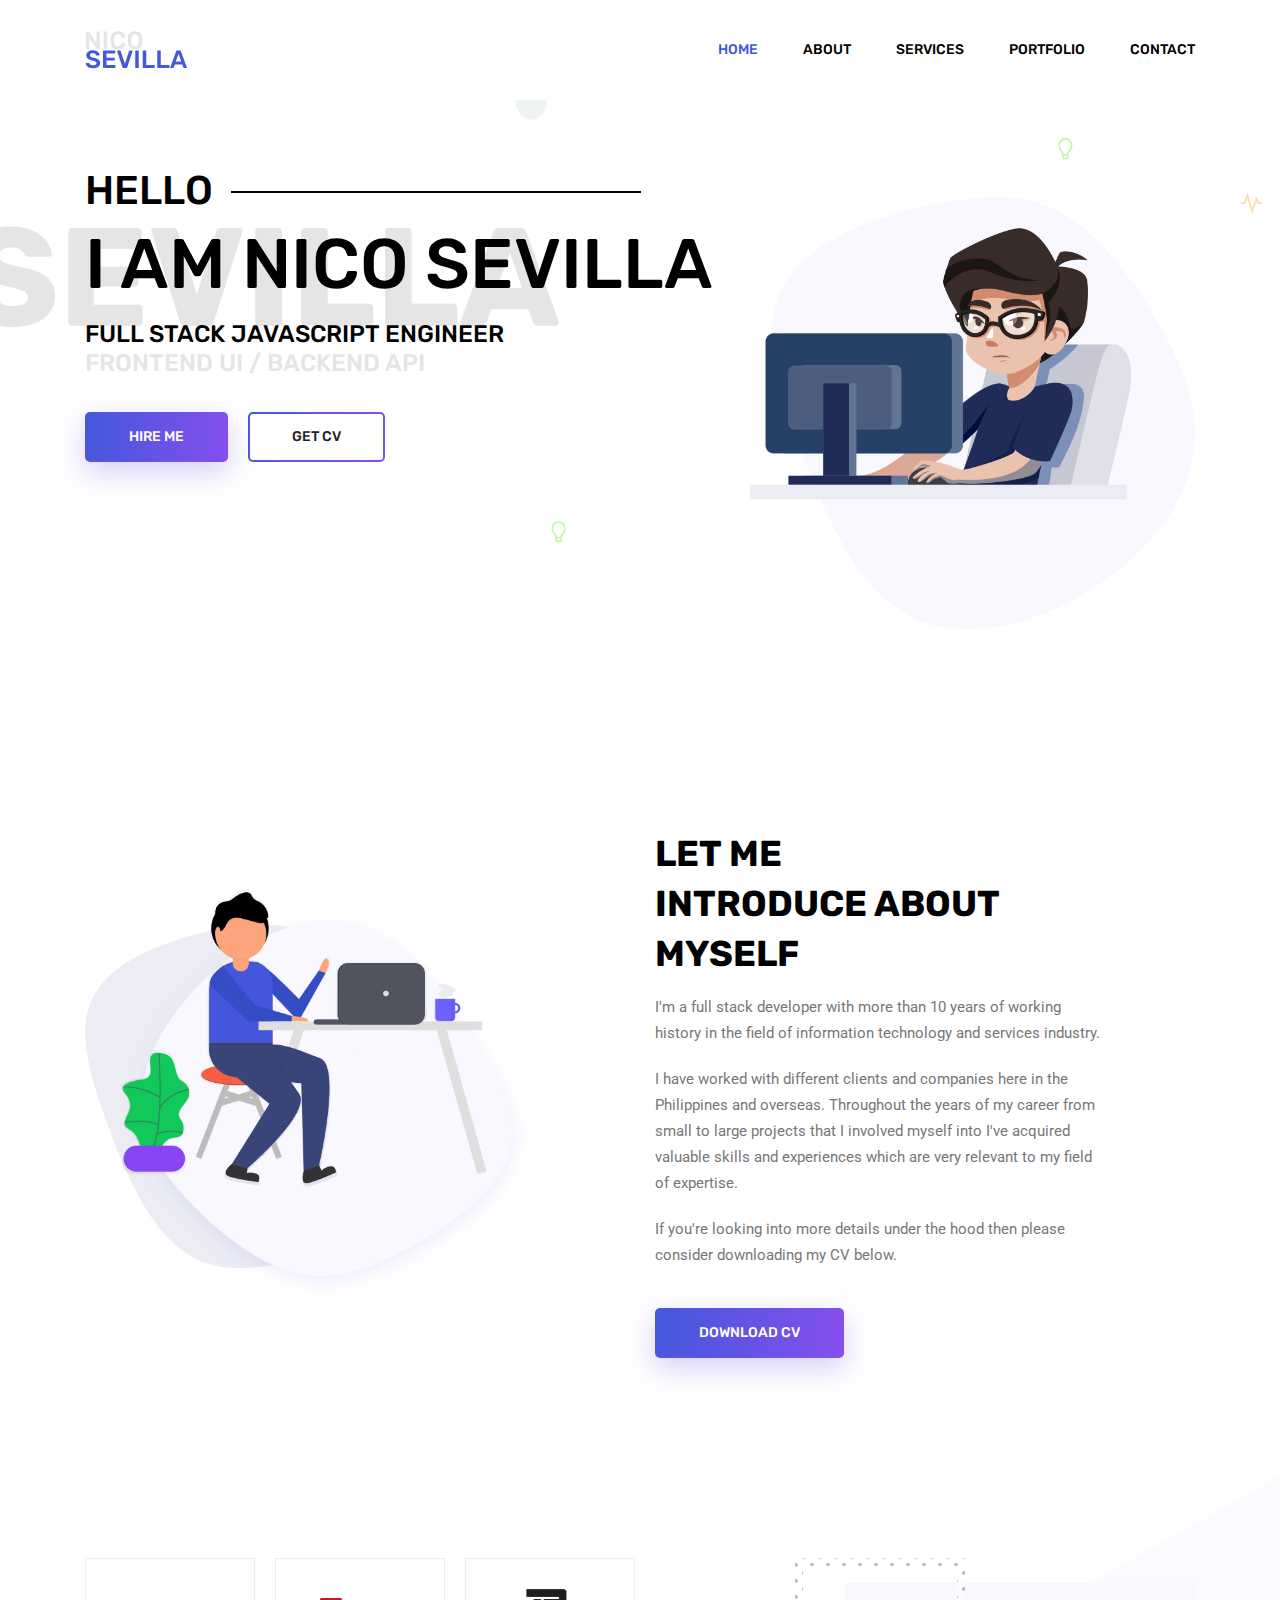
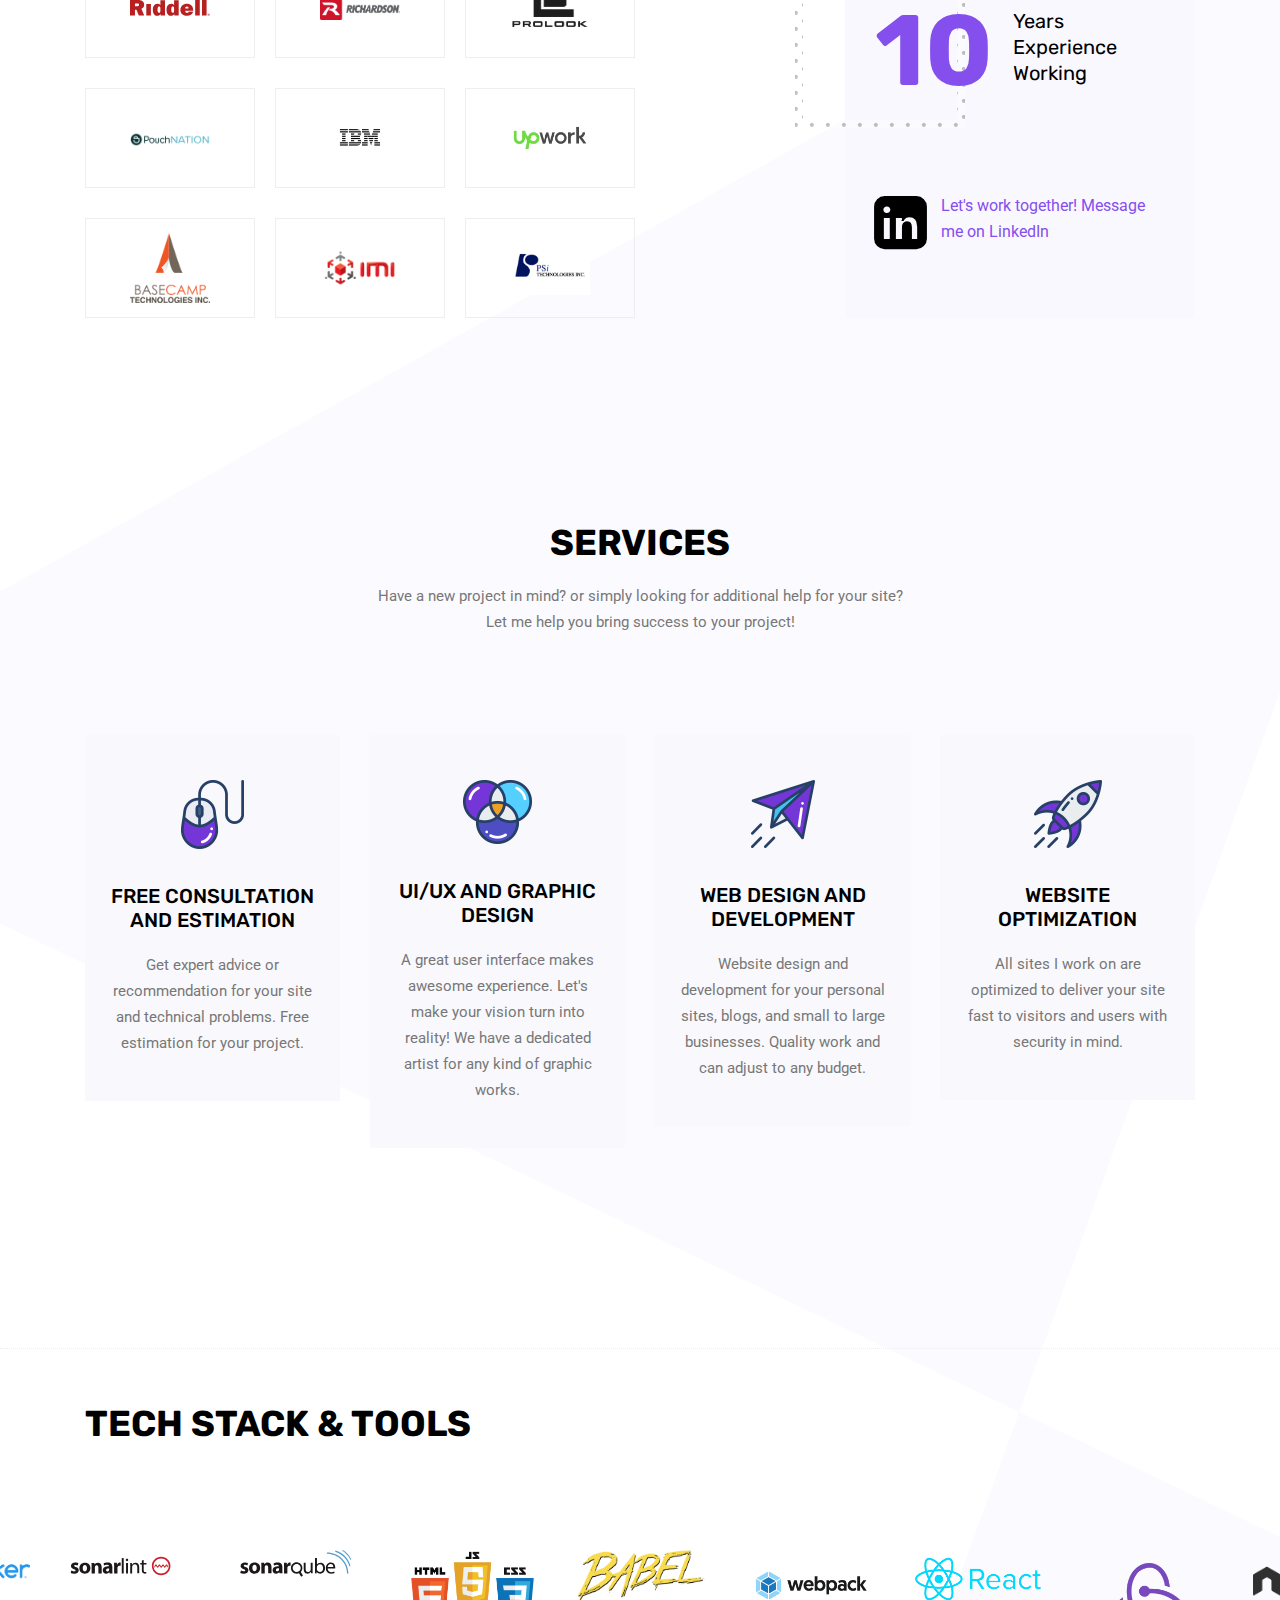
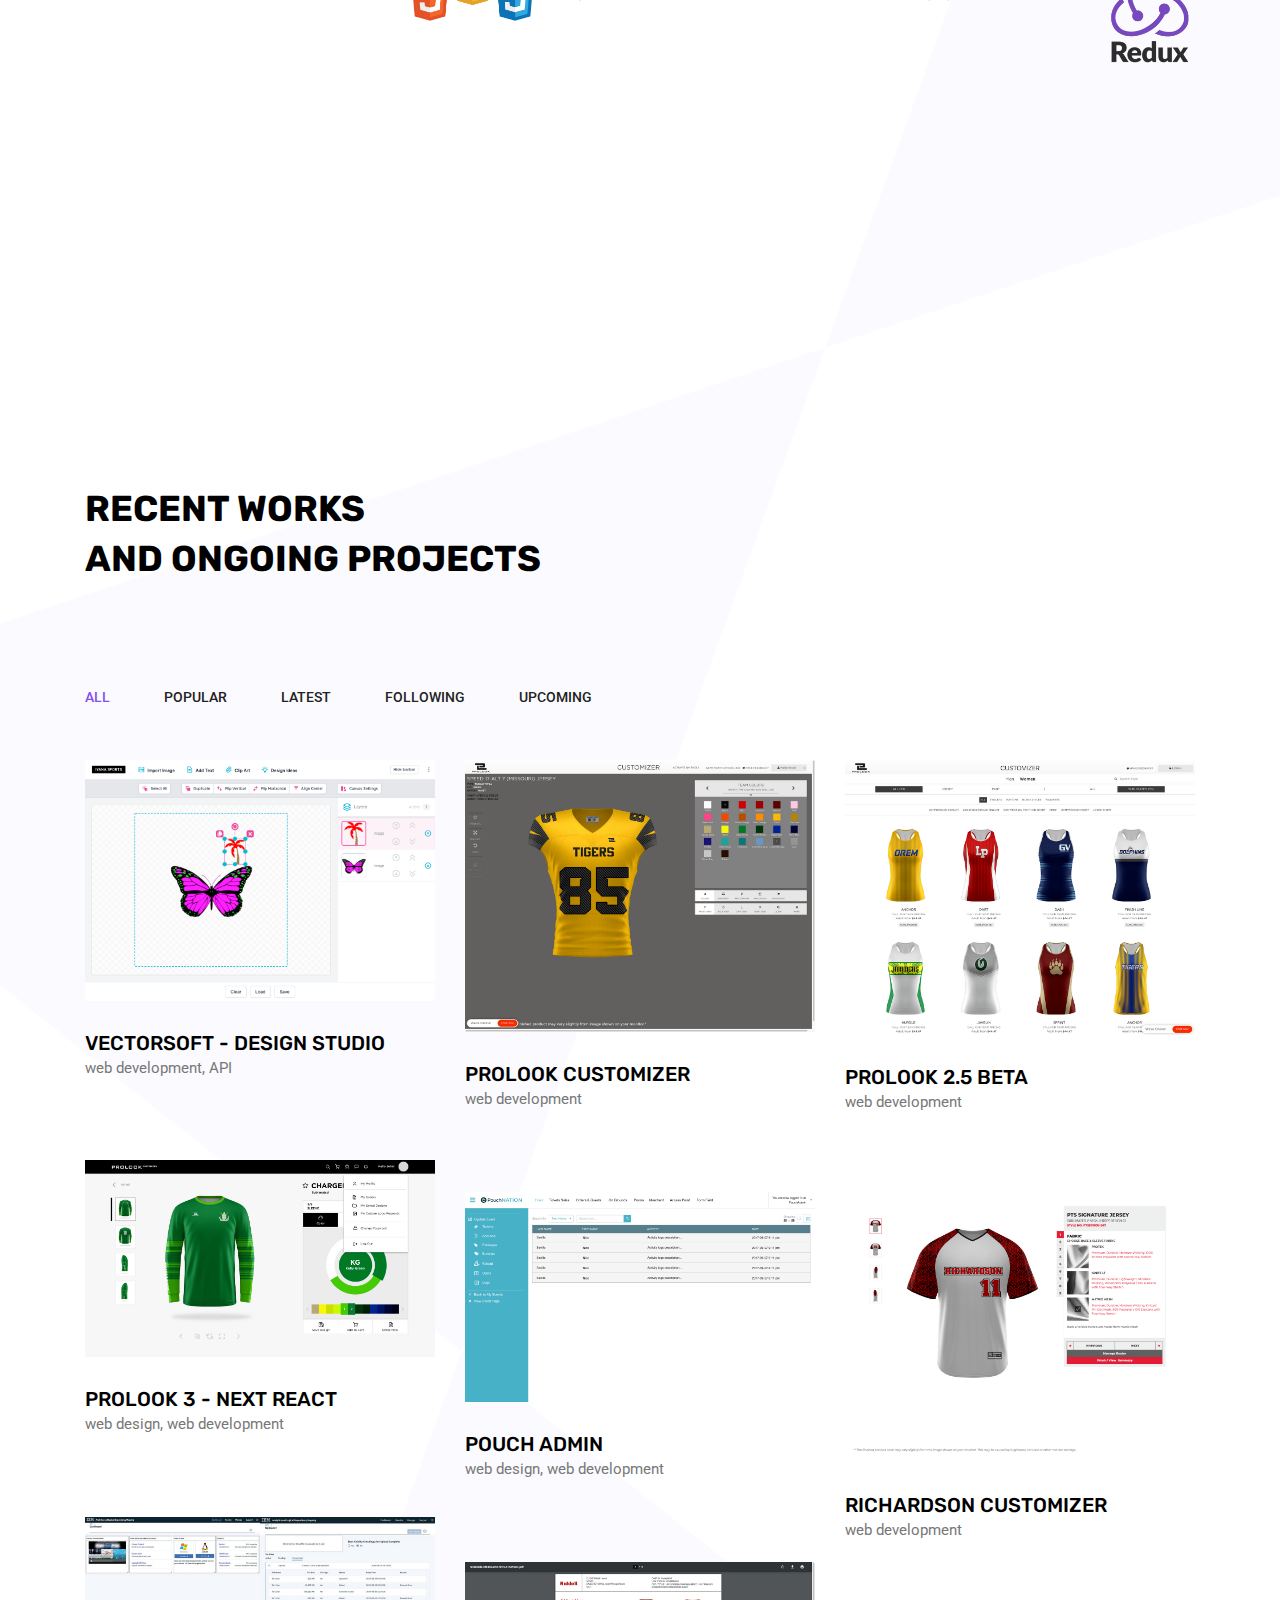
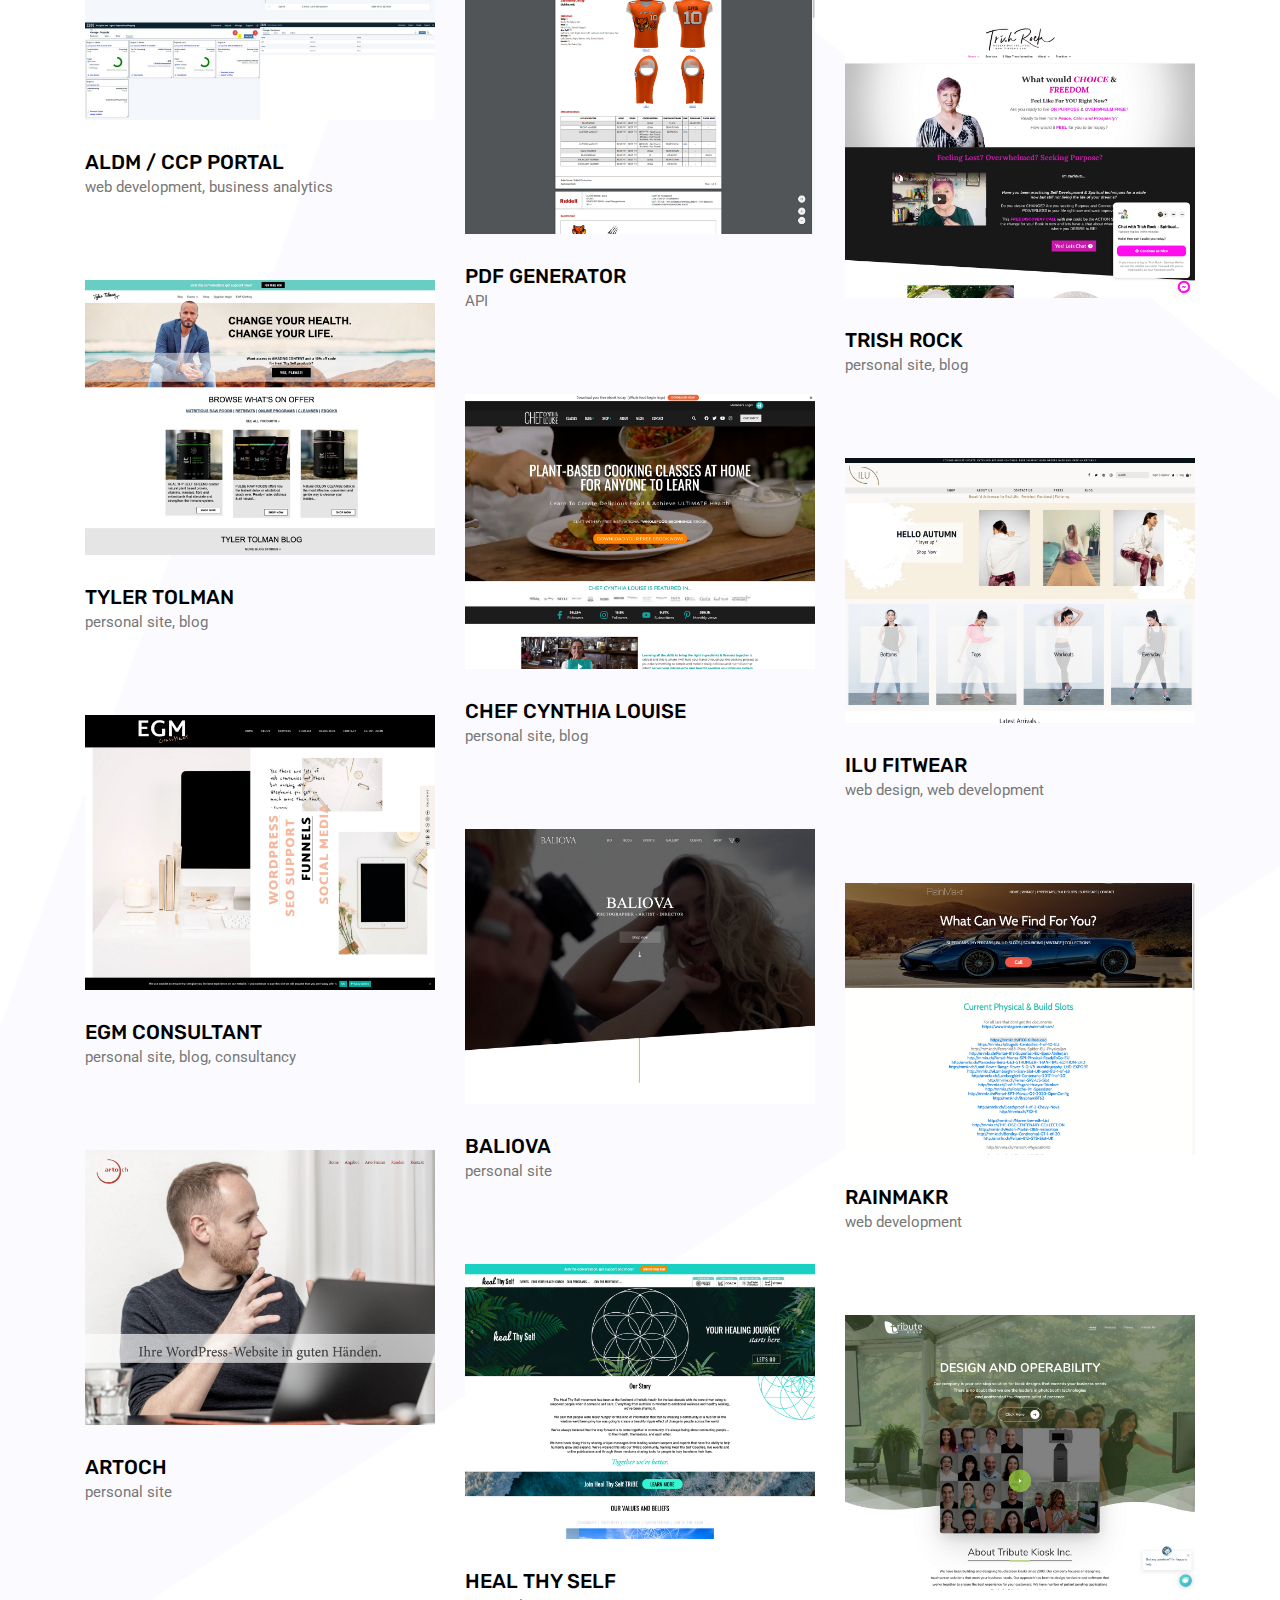
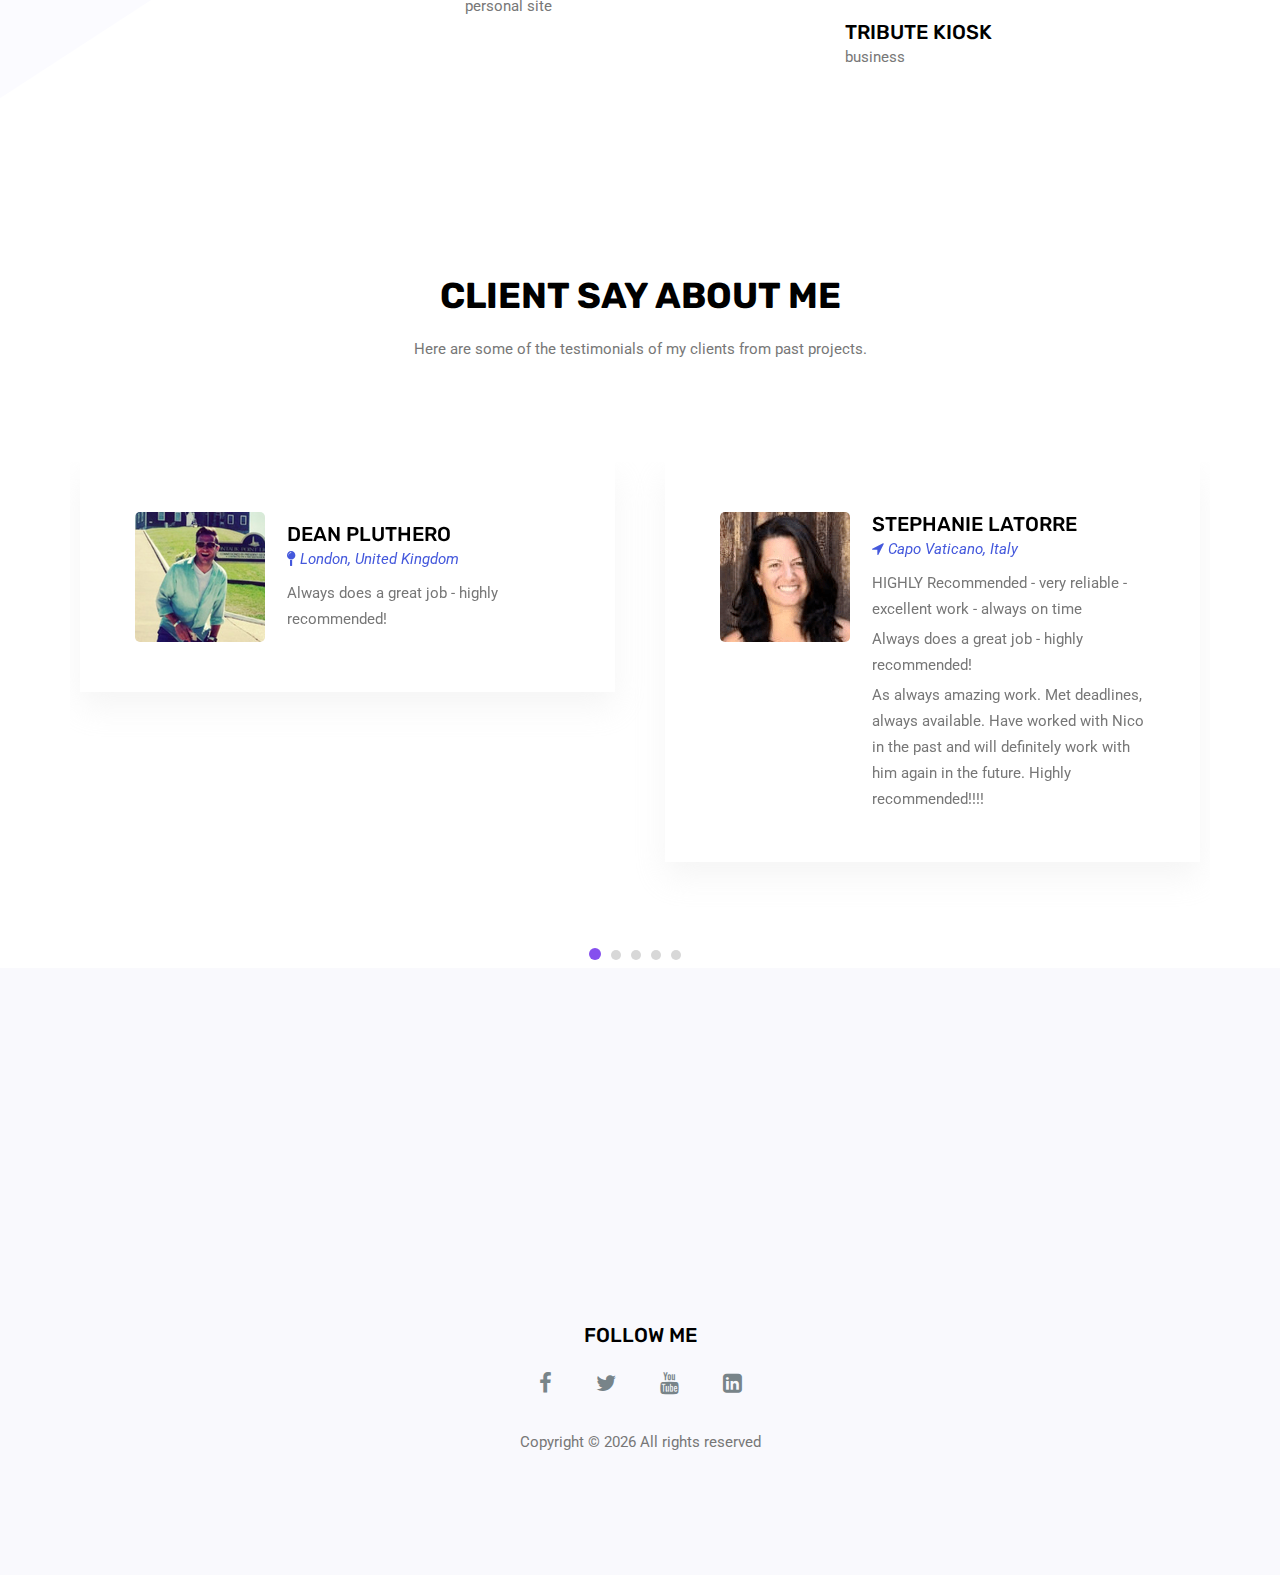
==== commit 9dbc1e1e: "Update works" ====
--- a/index.html
+++ b/index.html
@@ -440,6 +440,23 @@
 
 			<div class="filters-content">
 				<div class="row portfolio-grid justify-content-center">
+					<div class="col-lg-4 col-md-6 all popular latest following upcoming">
+						<div class="portfolio_box">
+							<div class="single_portfolio">
+								<img class="img-fluid w-100" src="img/portfolio/design-studio.png" alt="">
+								<div class="overlay"></div>
+								<a href="img/portfolio/design-studio.png" class="img-gal">
+									<div class="icon">
+										<span class="lnr lnr-cross"></span>
+									</div>
+								</a>
+							</div>
+							<div class="short_info">
+								<h4><a href="#">vectorsoft - design studio</a></h4>
+								<p>web development, API</p>
+							</div>
+						</div>
+					</div>
 					<div class="col-lg-4 col-md-6 all popular">
 						<div class="portfolio_box">
 							<div class="single_portfolio">
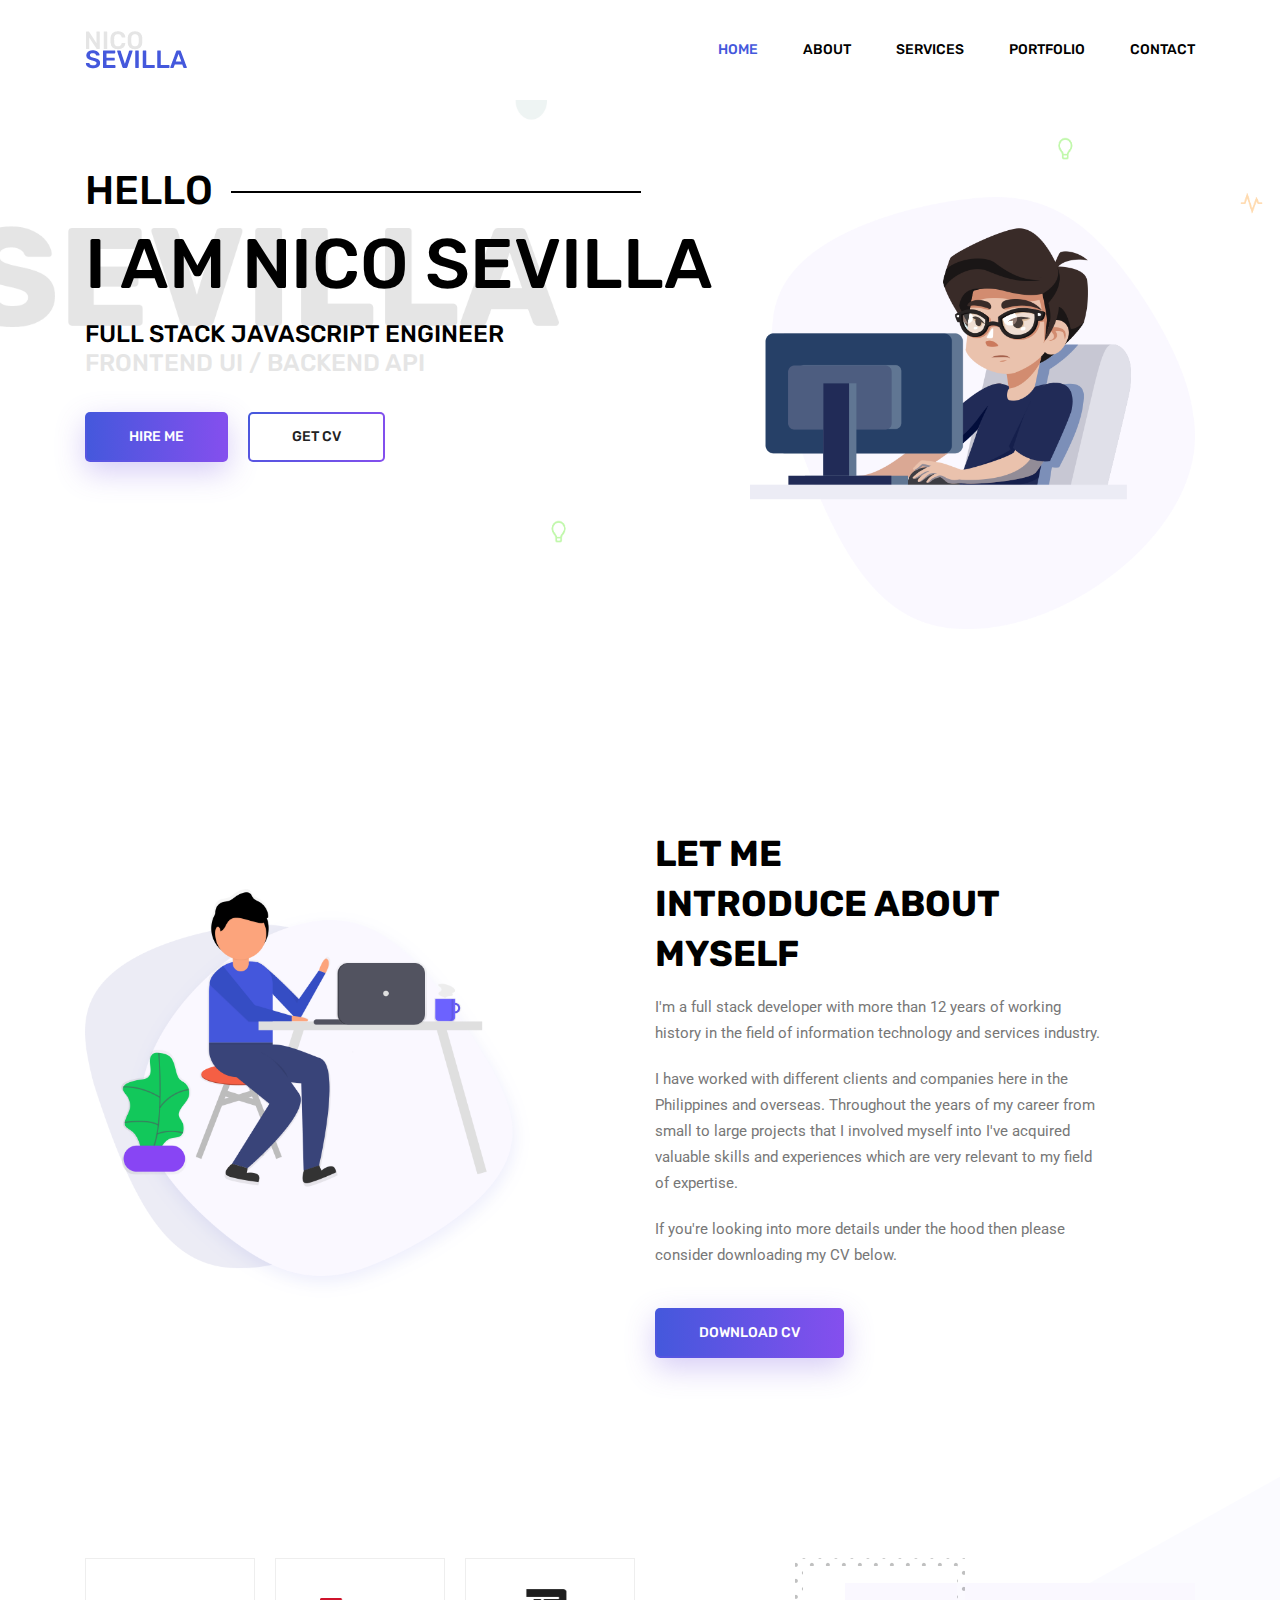
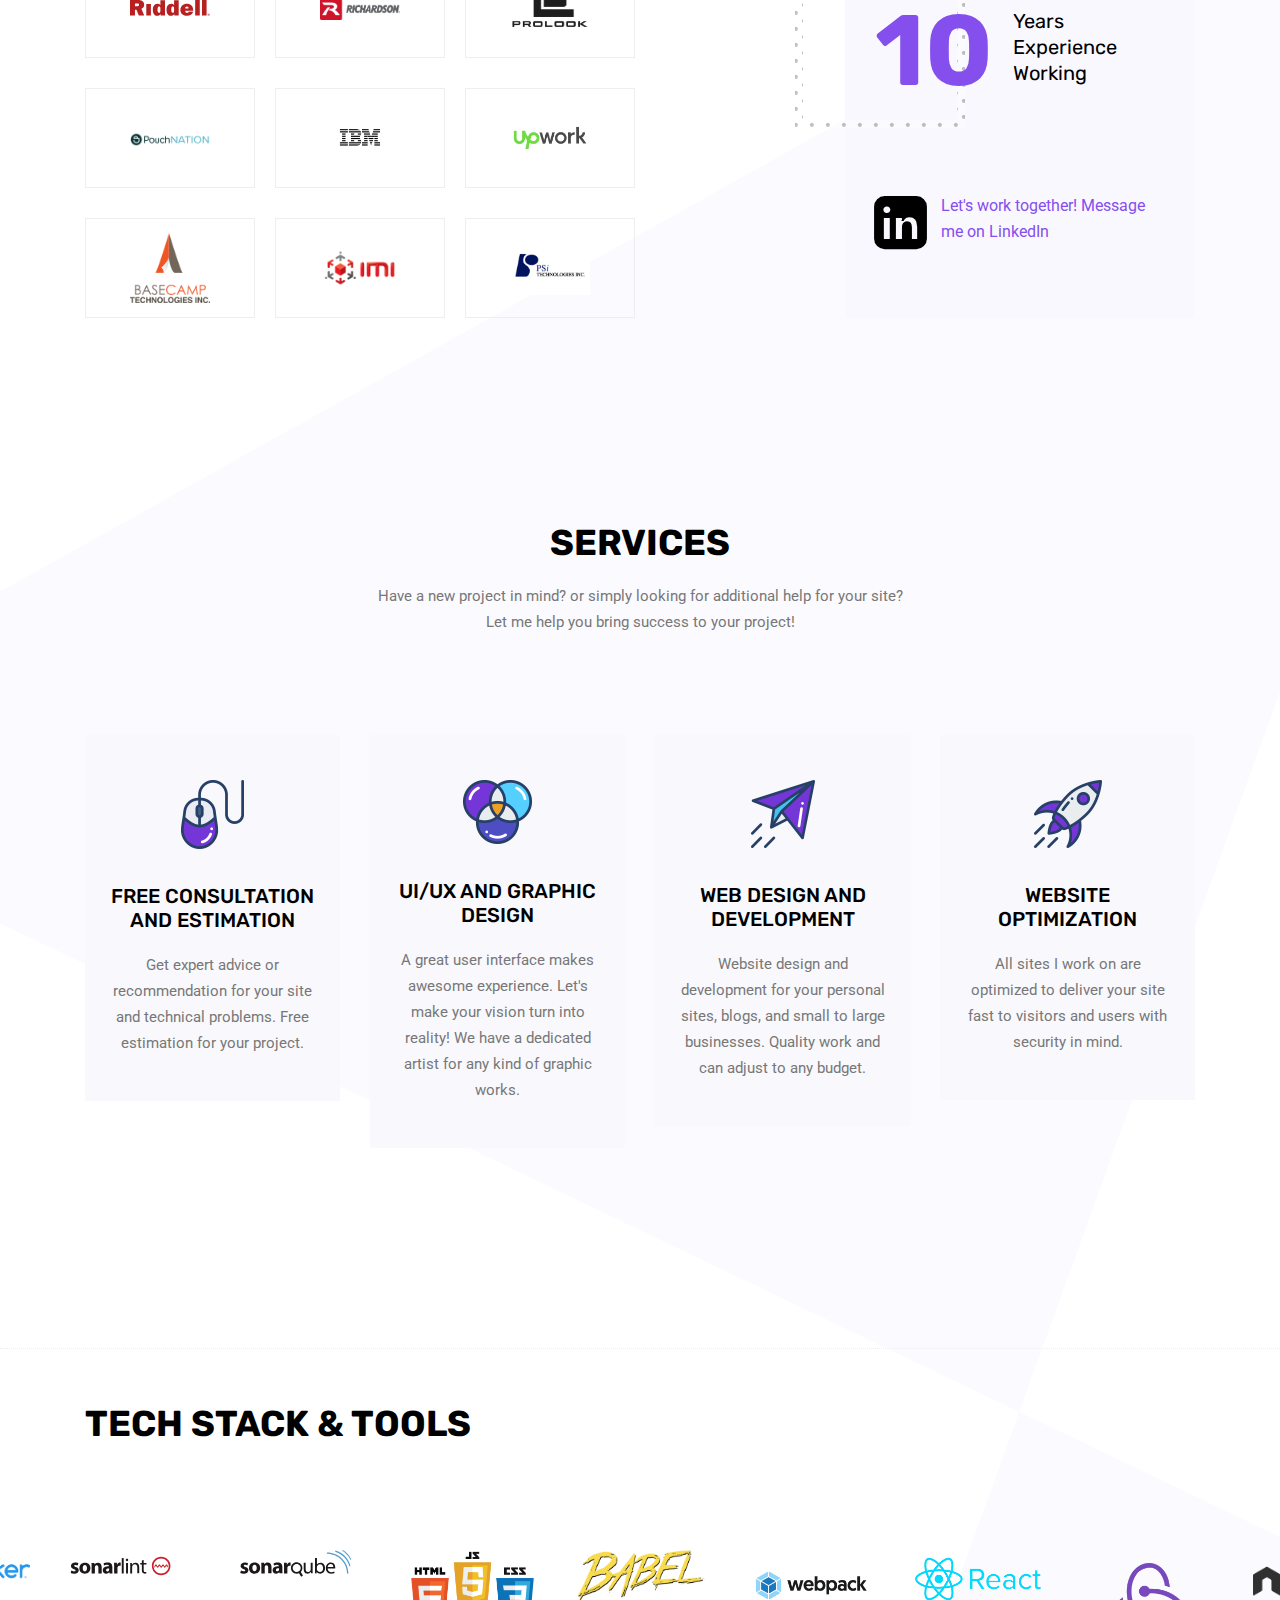
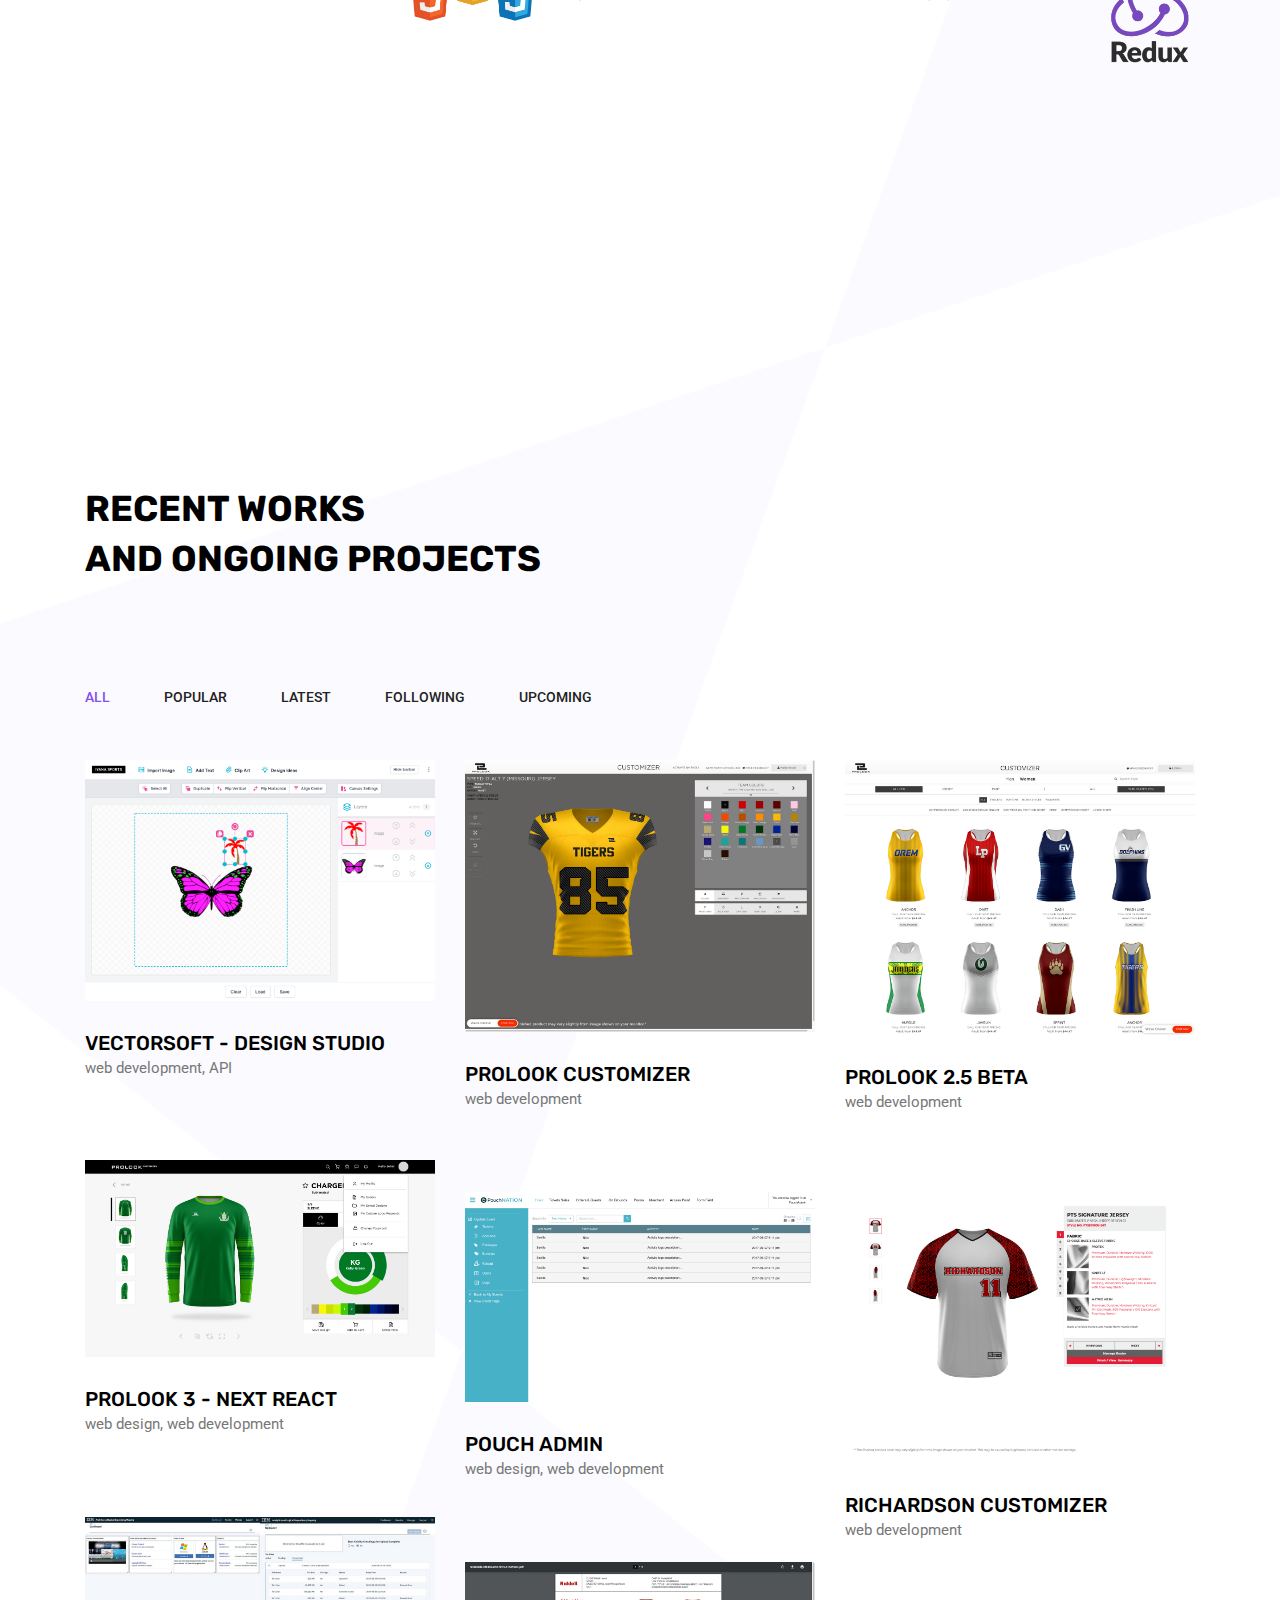
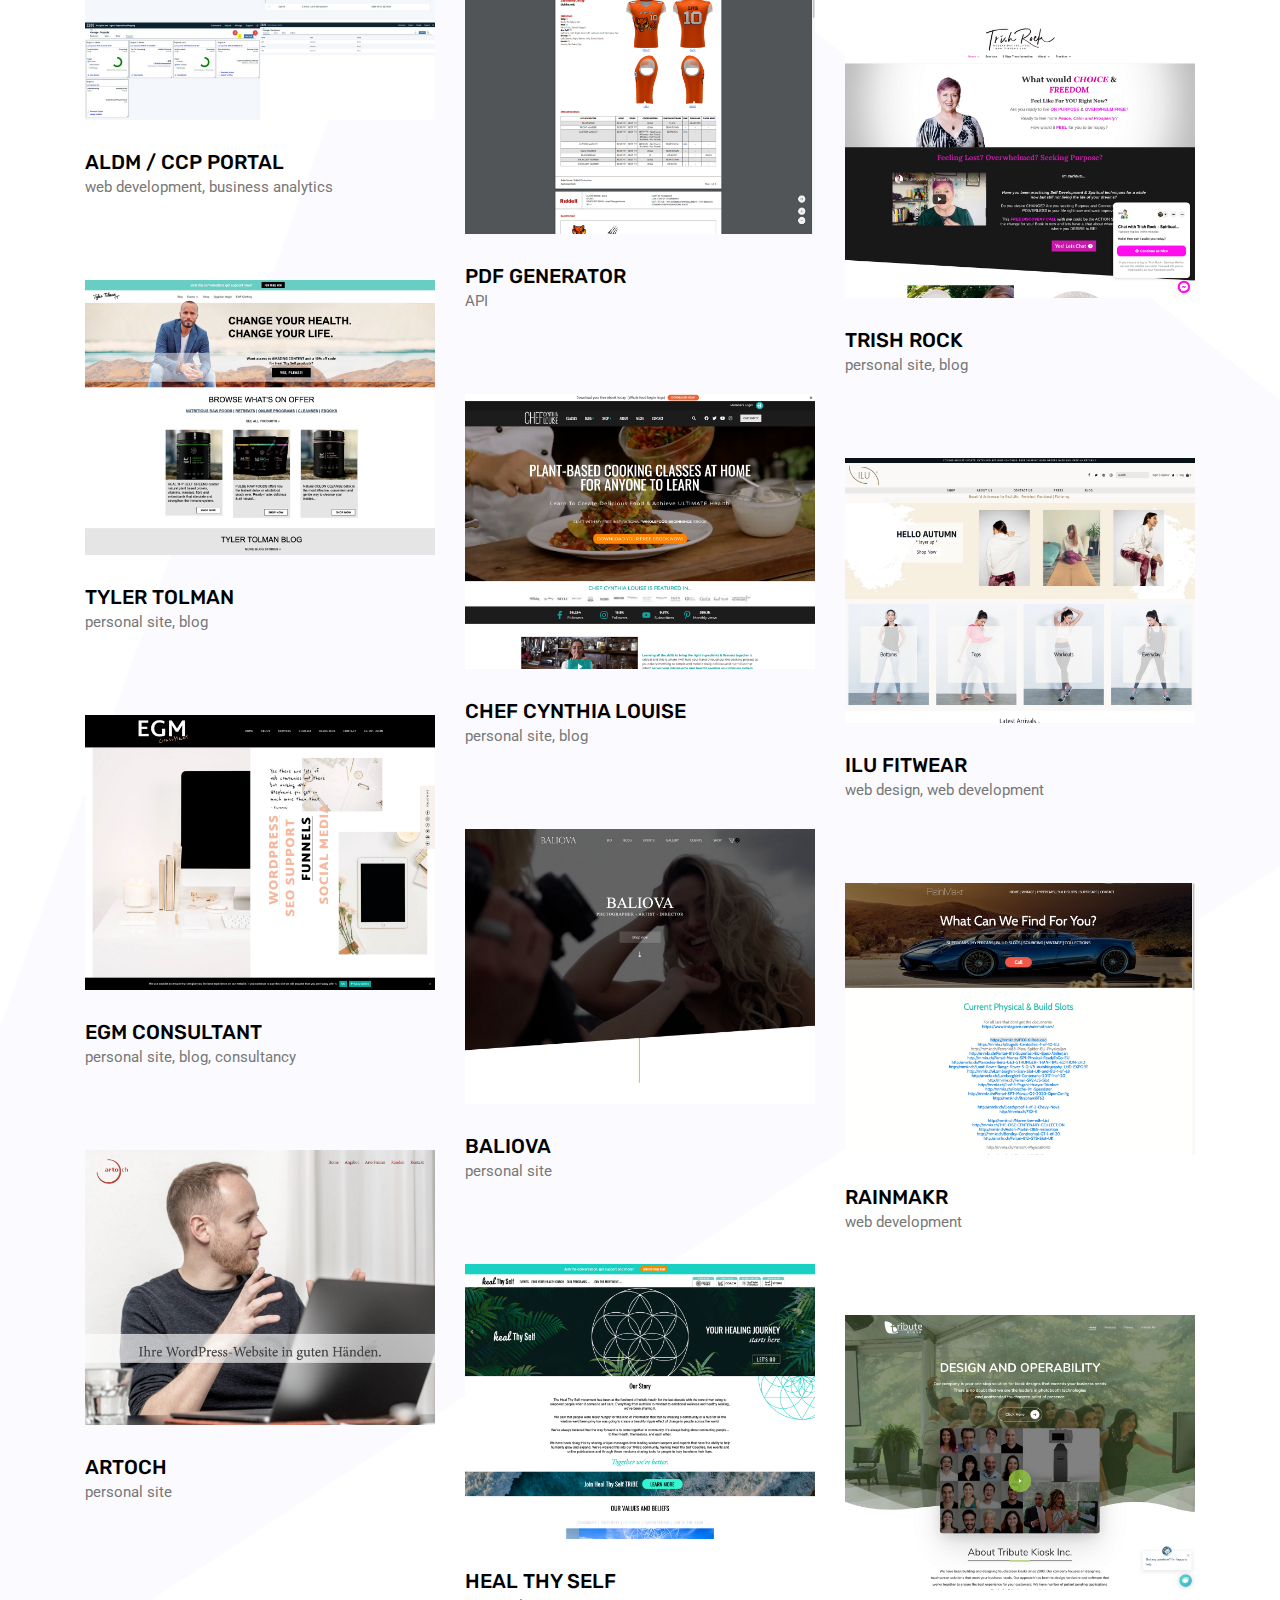
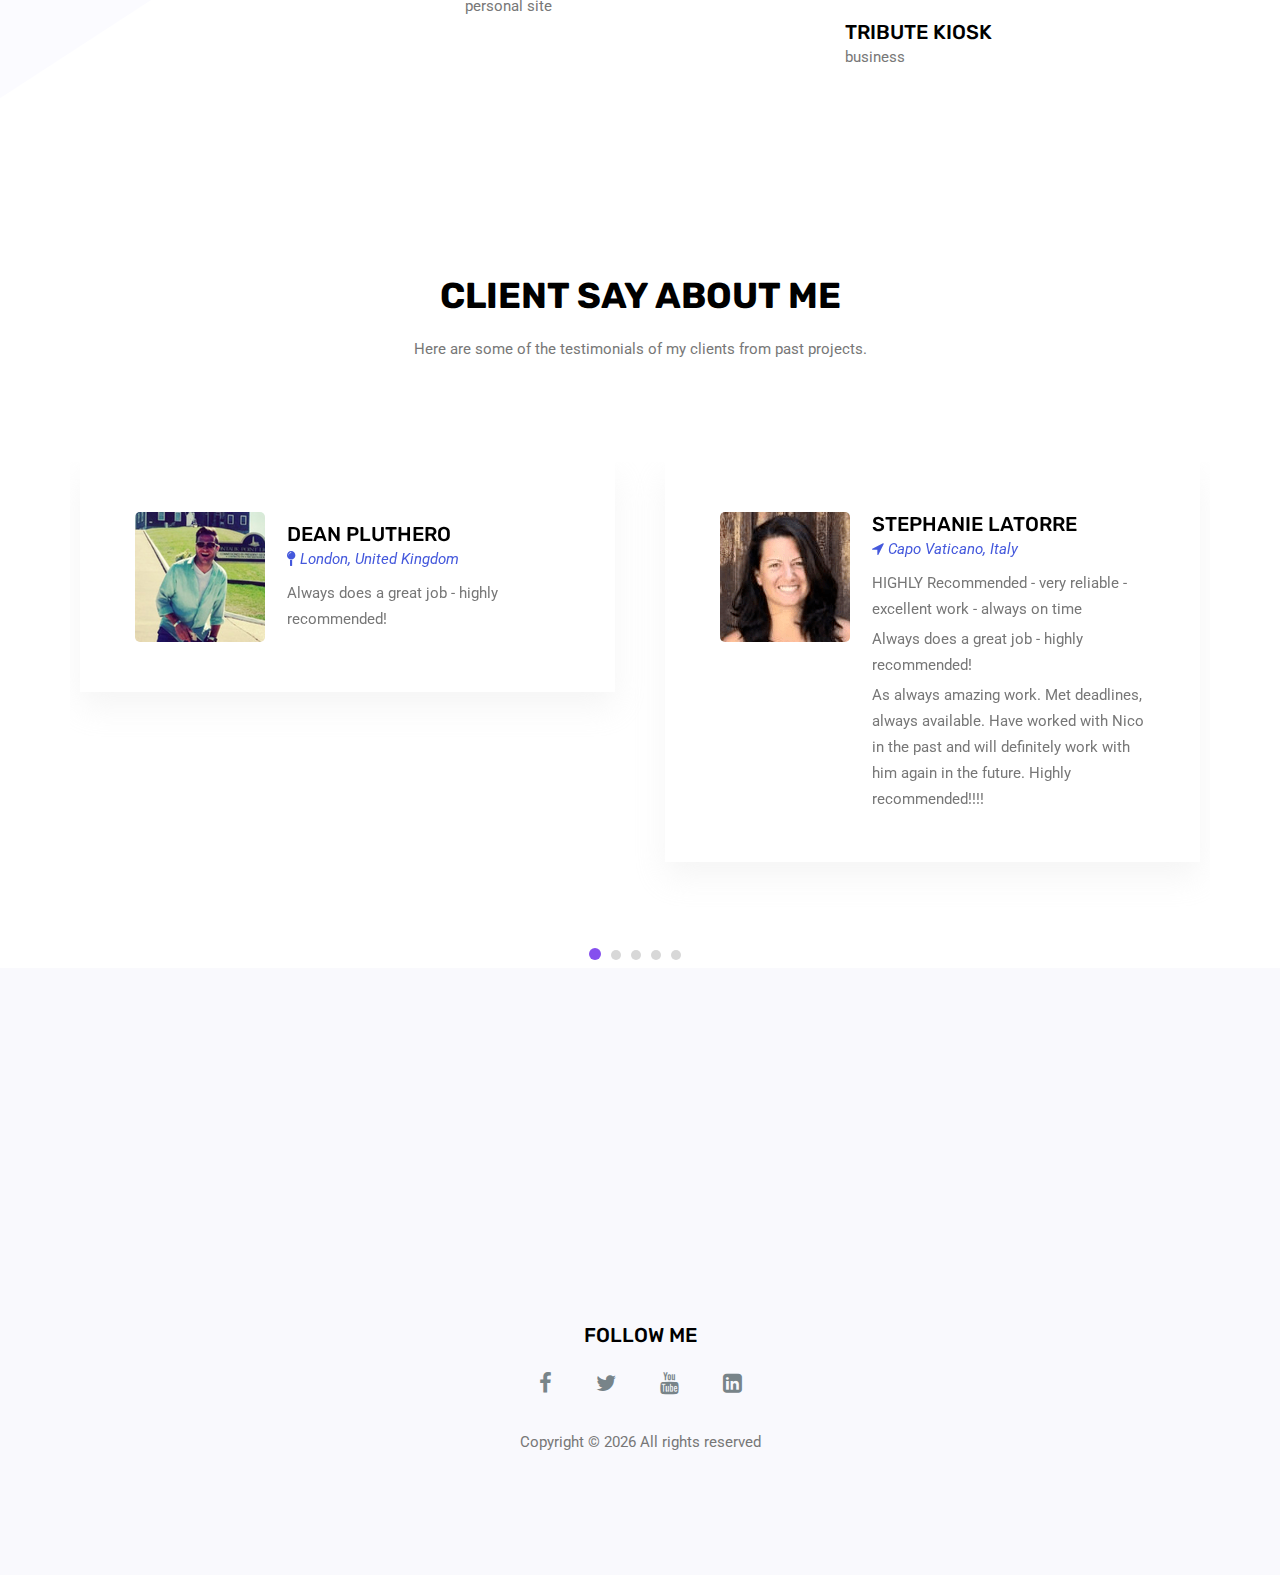
==== commit df66af62: "Update content" ====
--- a/index.html
+++ b/index.html
@@ -99,7 +99,7 @@
 								<a class="primary_btn" target="_blank"
 									href="https://www.linkedin.com/in/nicosevilla/"><span>Hire Me</span></a>
 								<a class="primary_btn tr-bg" target="_blank"
-									href="https://github.com/nicosevilla-github/portfolio/raw/master/Resume-Nico-Sevilla-2021.pdf"><span>Get
+									href="https://github.com/nicosevilla-github/portfolio/raw/master/NicoSevilla_CV.pdf"><span>Get
 										CV</span></a>
 							</div>
 						</div>
@@ -131,7 +131,7 @@
 							introduce about <br>
 							myself</h2>
 						<p>
-							I'm a full stack developer with more than 10 years of working history in the field of
+							I'm a full stack developer with more than 12 years of working history in the field of
 							information technology and services industry.
 						</p>
 						<p>
@@ -144,7 +144,7 @@
 						<p>If you're looking into more details under the hood then please consider downloading my CV
 							below.</p>
 						<a class="primary_btn" target="_blank"
-							href="https://github.com/nicosevilla-github/portfolio/raw/master/NicoSevilla_CV_LinkedIn_2020.pdf"><span>Download
+							href="https://github.com/nicosevilla-github/portfolio/blob/master/CV-NicoSevilla-2023.pdf"><span>Download
 								CV</span></a>
 					</div>
 				</div>
